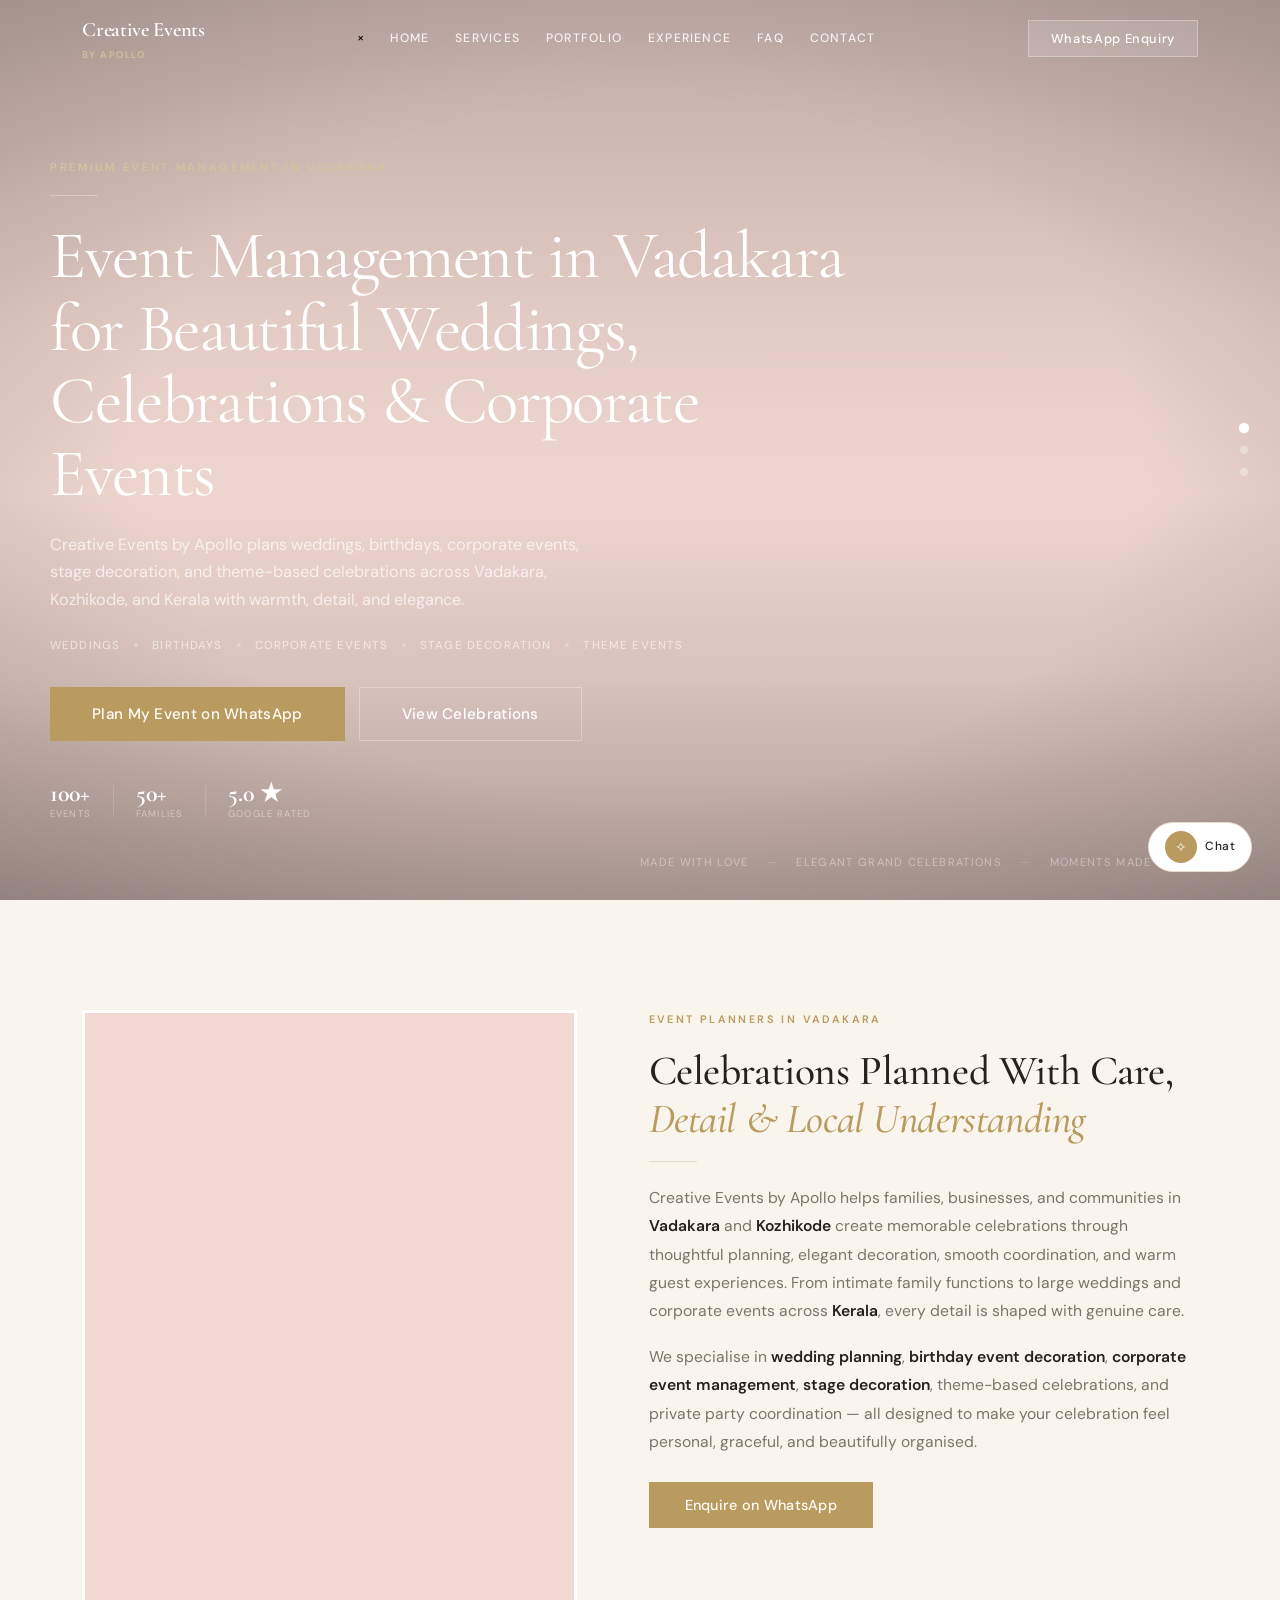
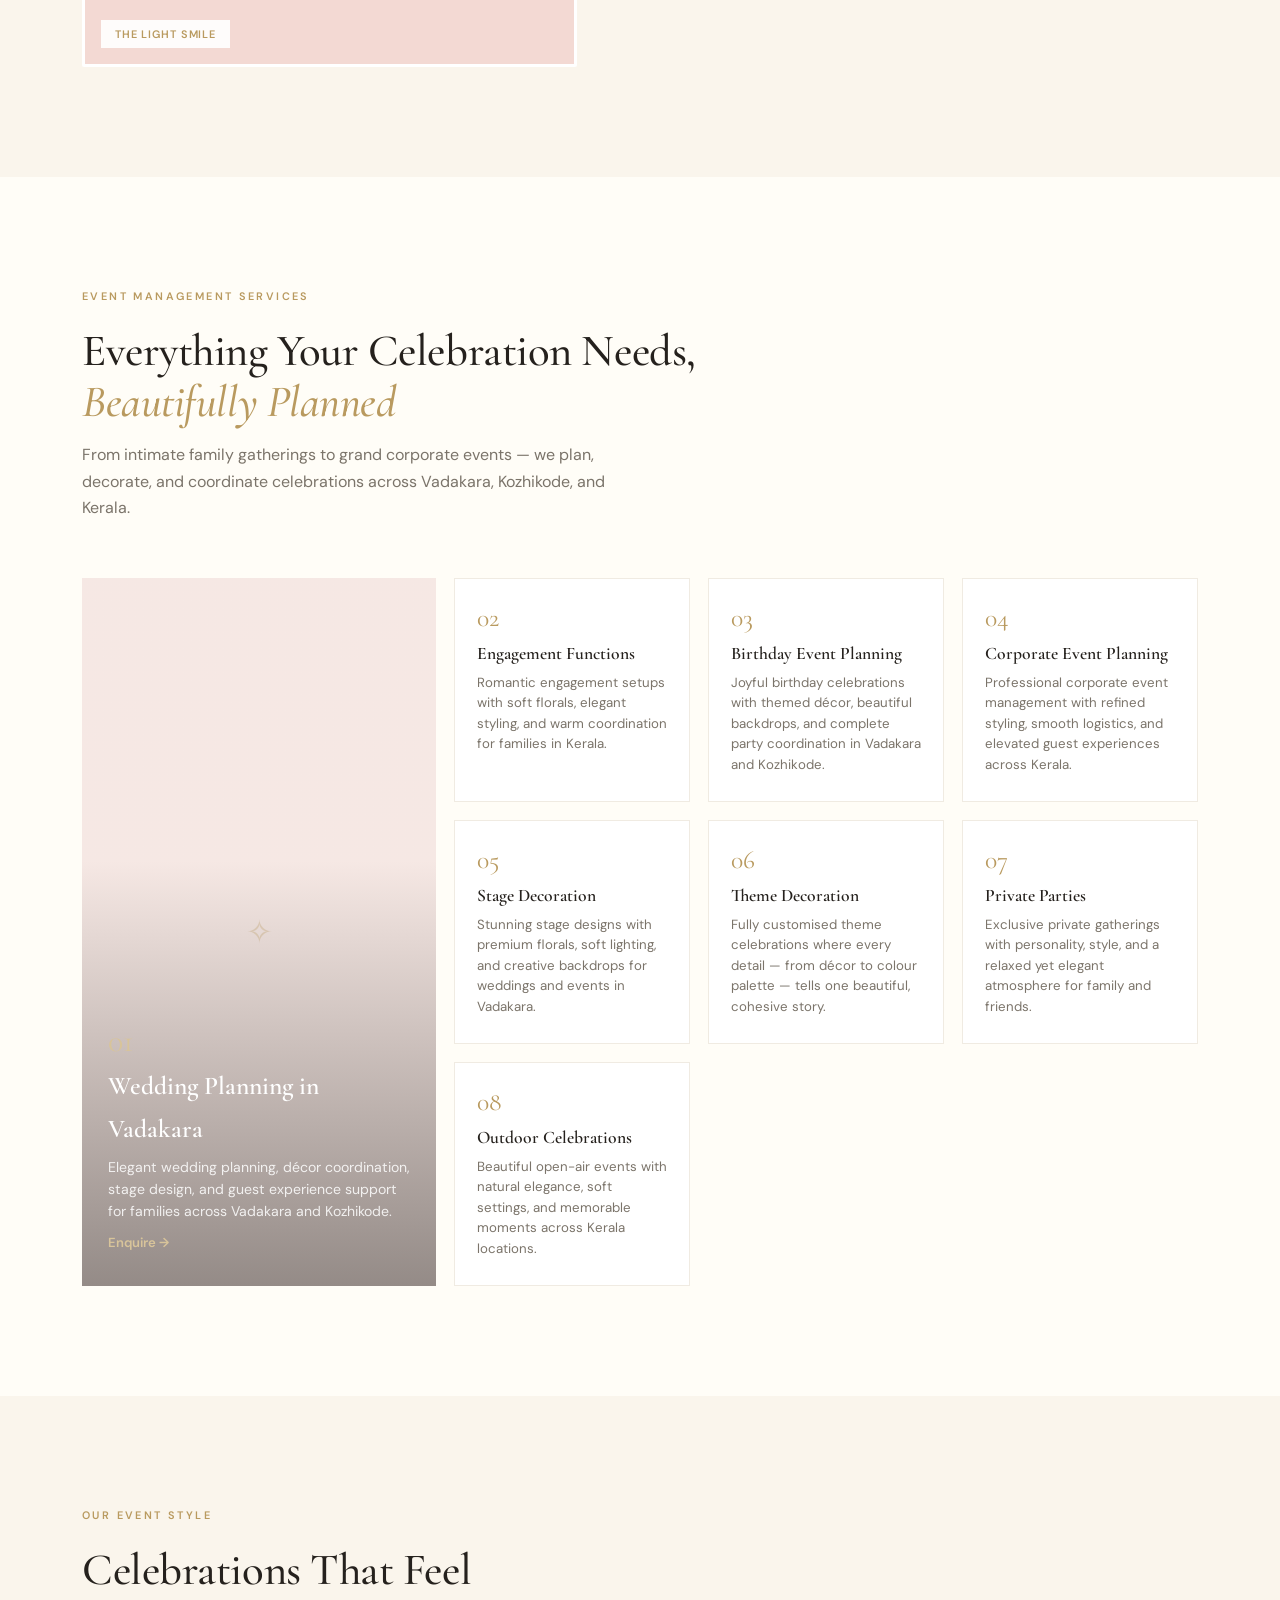
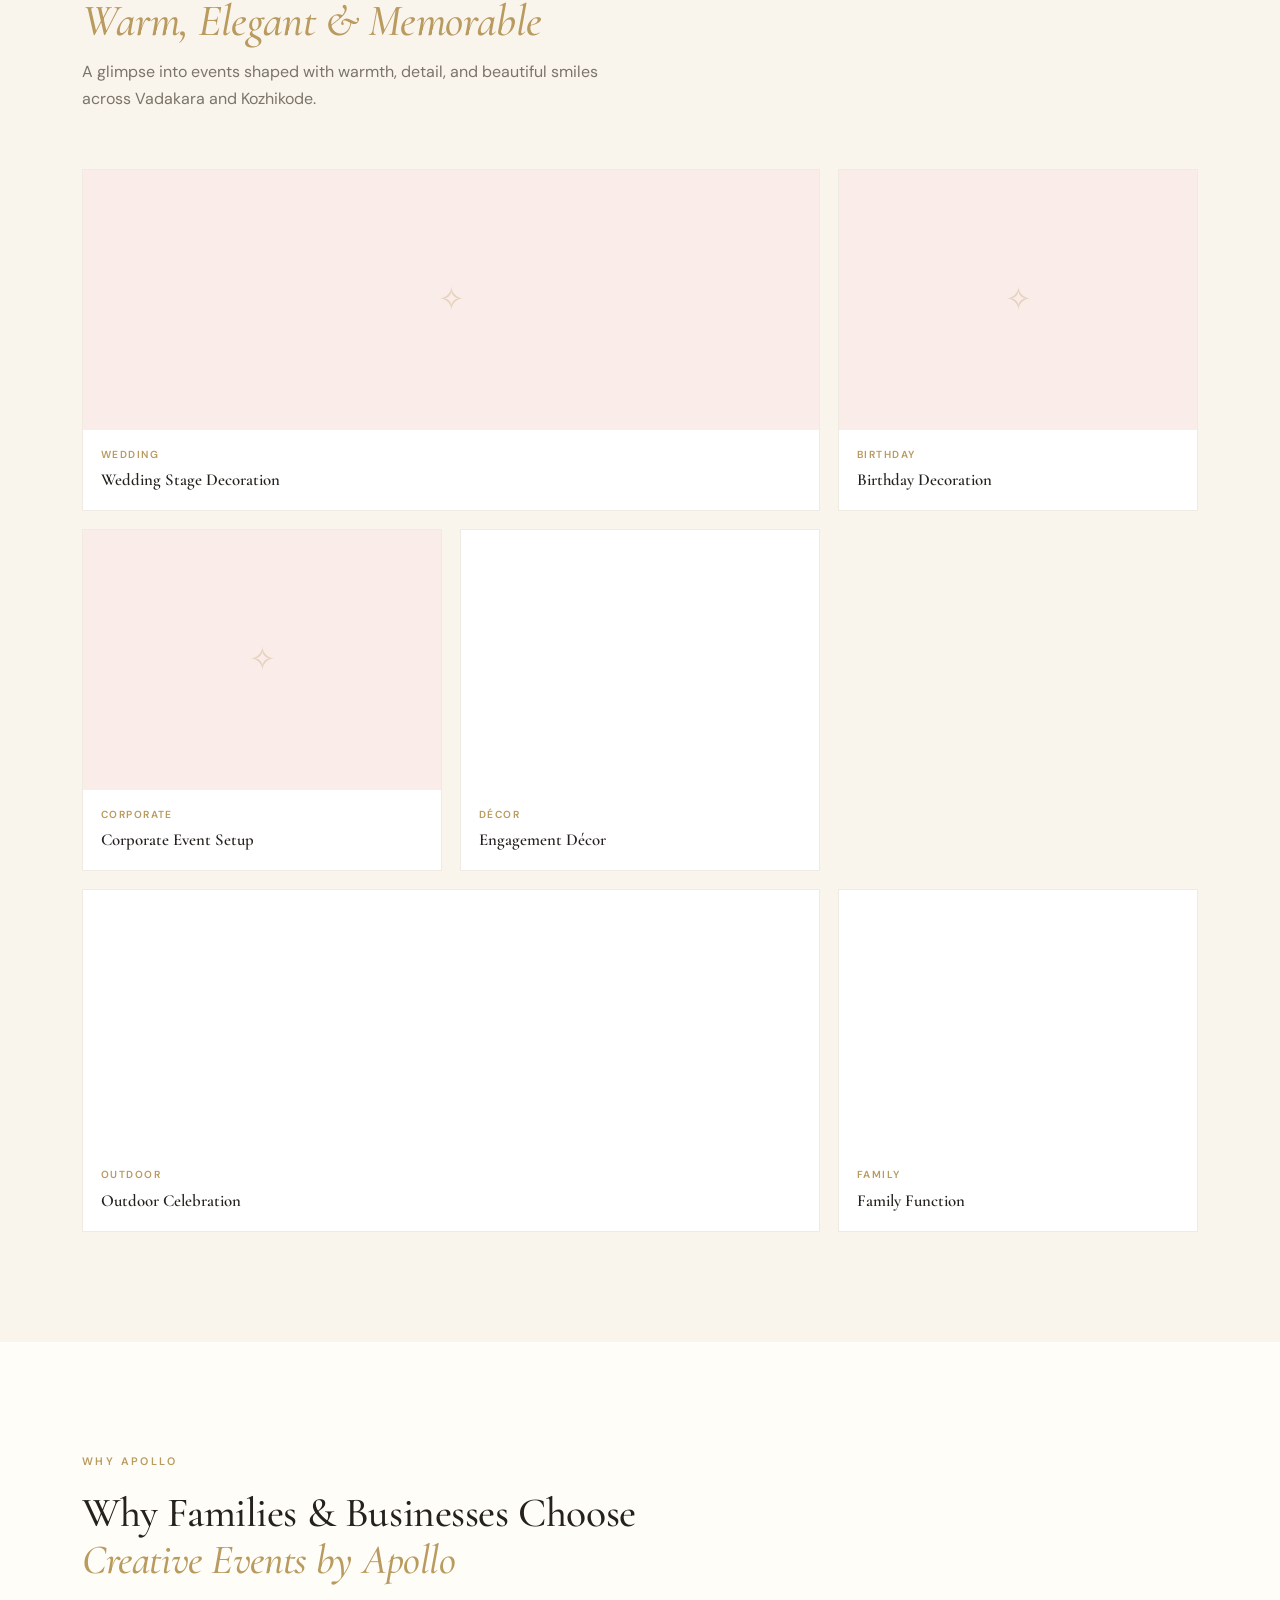
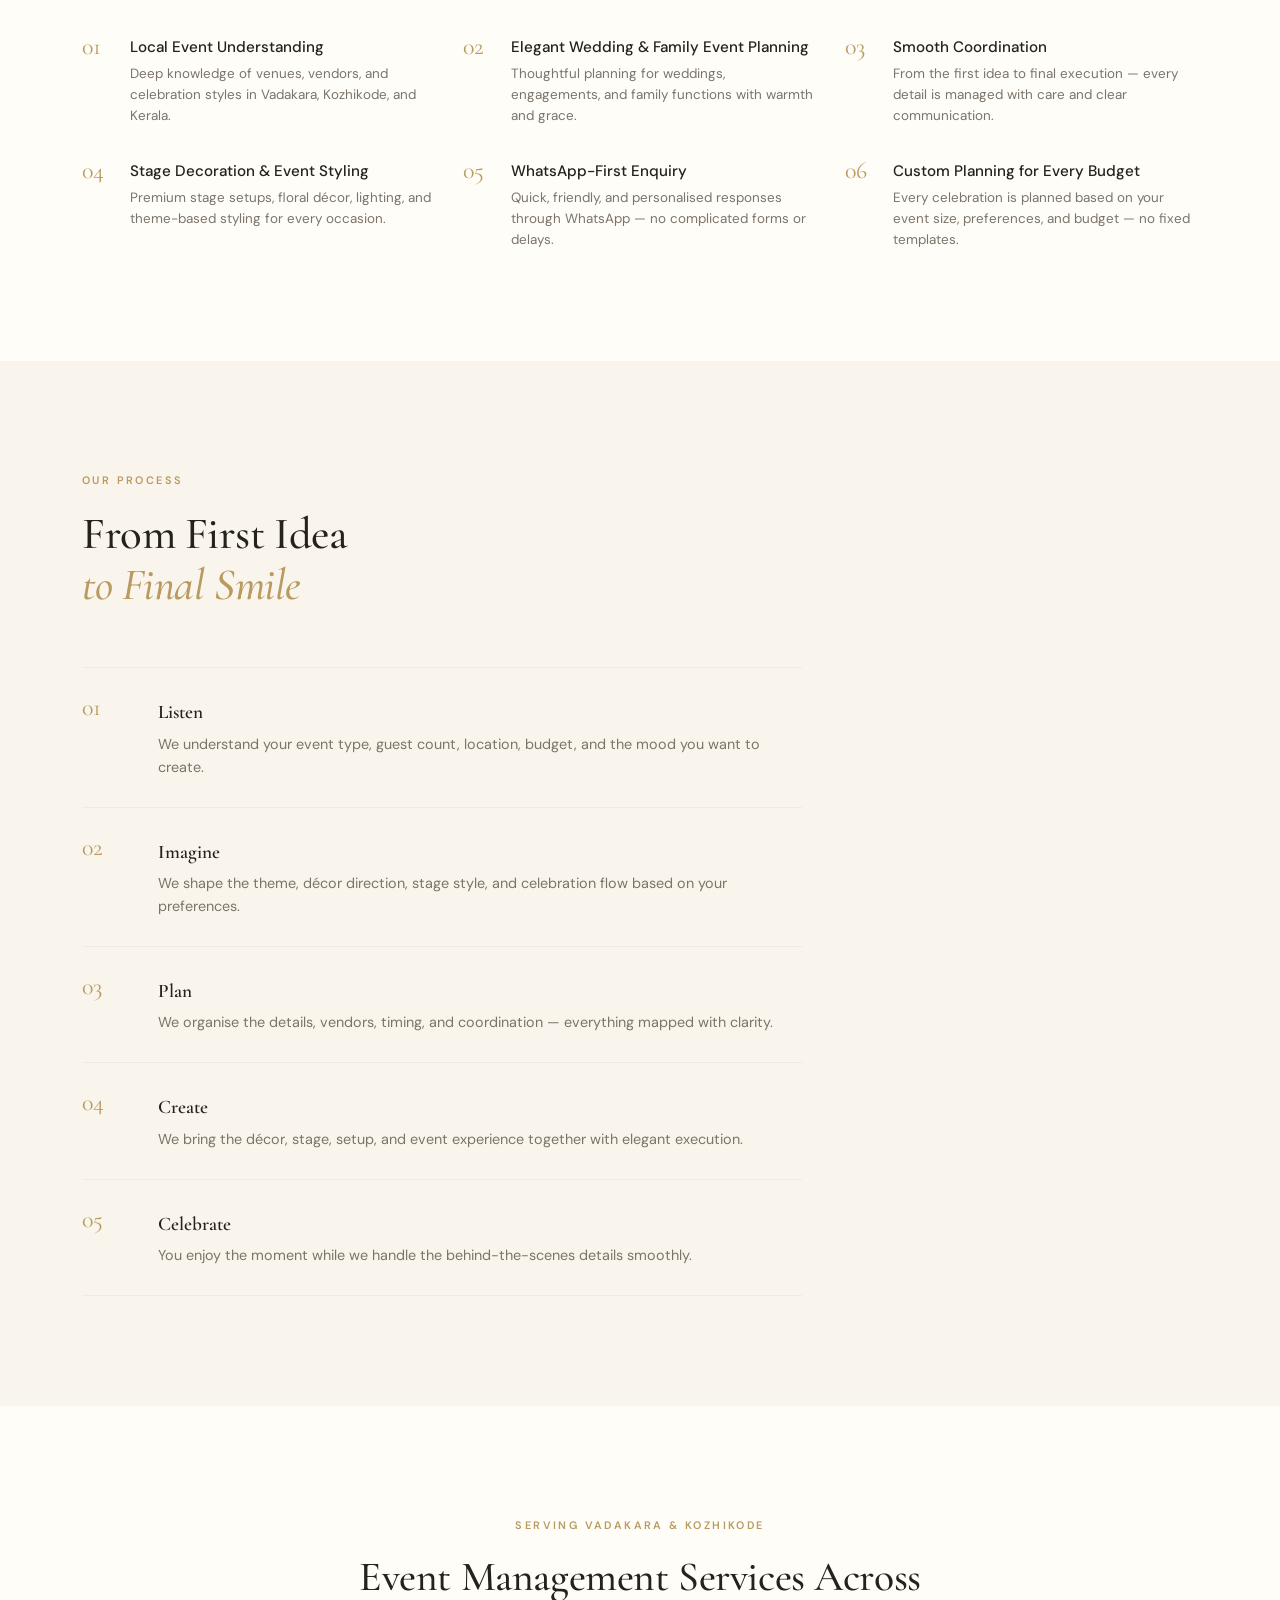
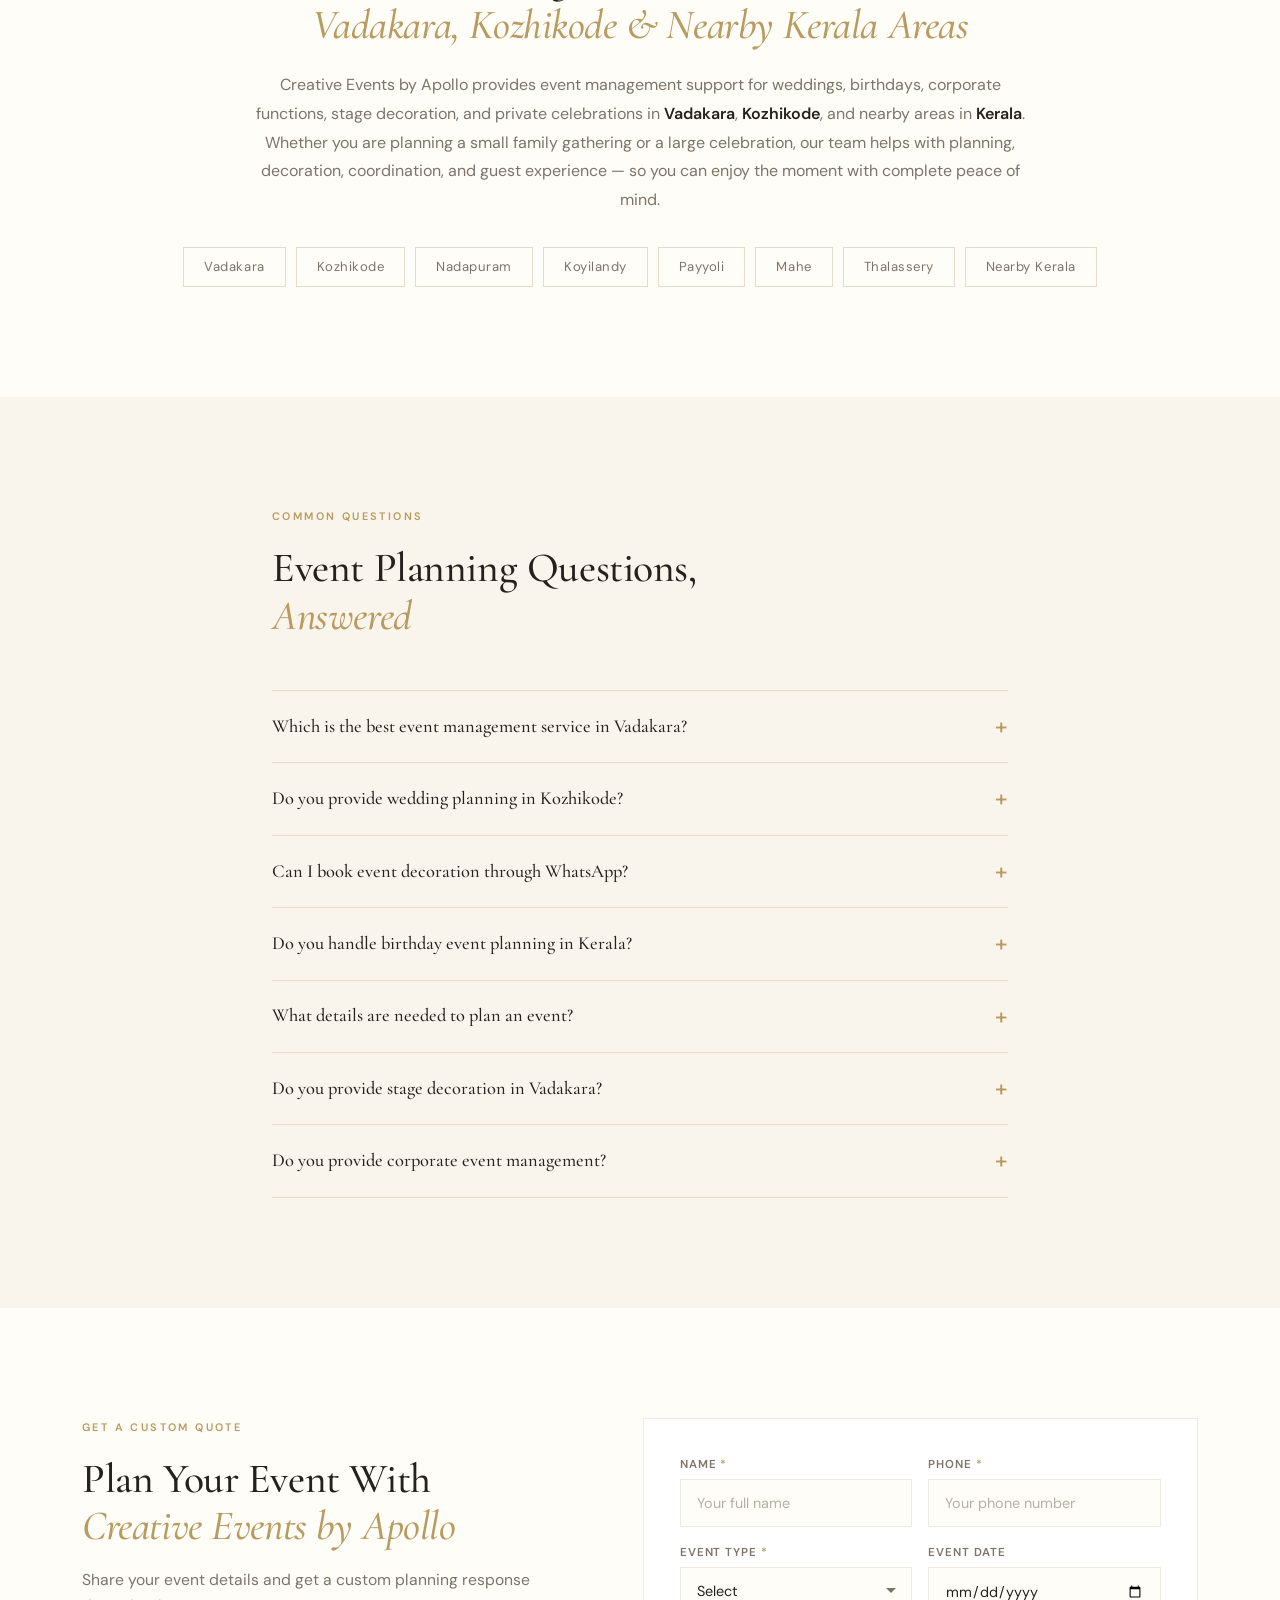
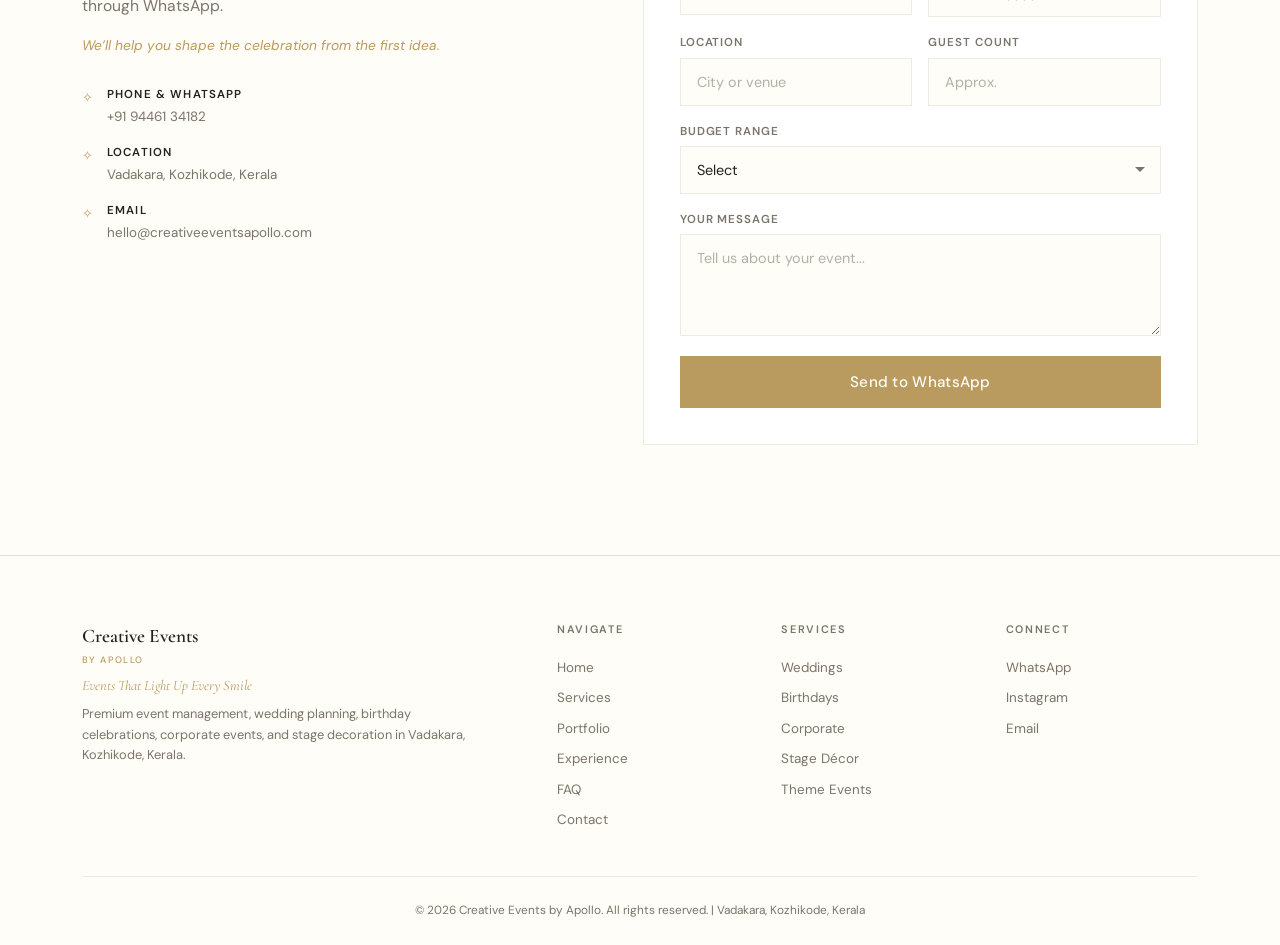
==== index.html @ 36b297de "Optimize page load speed, lazy load videos, compress Unsplash images, fix mobile responsiveness, and" ====
<!DOCTYPE html>
<html lang="en-IN">
<head>
    <meta charset="UTF-8">
    <meta name="viewport" content="width=device-width, initial-scale=1.0">
    <meta name="description" content="Creative Events by Apollo provides premium event management in Vadakara and Kozhikode for weddings, birthdays, corporate events, stage decoration, theme events, and private celebrations across Kerala.">
    <meta name="keywords" content="event management Vadakara, wedding planners Kozhikode, stage decoration Kerala, birthday event planning, corporate event planners, theme decoration Vadakara">
    <meta name="author" content="Creative Events by Apollo">
    <meta name="theme-color" content="#FFFDF7">
    <meta name="robots" content="index, follow">
    <link rel="canonical" href="https://yourdomain.com/">
    <meta property="og:title" content="Creative Events by Apollo | Event Management in Vadakara, Kozhikode">
    <meta property="og:description" content="Premium wedding planning, birthday events, corporate events, and stage decoration in Vadakara, Kozhikode, Kerala.">
    <meta property="og:type" content="website">
    <meta property="og:locale" content="en_IN">
    <meta property="og:image" content="https://images.unsplash.com/photo-1519167758481-83f550bb49b3?w=1200&h=630&fit=crop">
    <meta name="twitter:card" content="summary_large_image">
    <meta name="twitter:title" content="Creative Events by Apollo | Event Management in Vadakara, Kozhikode">
    <meta name="twitter:description" content="Premium event management, wedding planning, and stage decoration in Vadakara, Kozhikode, Kerala.">
    <title>Creative Events by Apollo | Event Management in Vadakara, Kozhikode</title>

    <link rel="preconnect" href="https://fonts.googleapis.com">
    <link rel="preconnect" href="https://fonts.gstatic.com" crossorigin>
    <link href="https://fonts.googleapis.com/css2?family=Cormorant+Garamond:ital,wght@0,400;0,500;0,600;0,700;1,400;1,500&family=DM+Sans:ital,opsz,wght@0,9..40,300;0,9..40,400;0,9..40,500;0,9..40,600;1,9..40,400&display=swap" rel="stylesheet">
    <link rel="stylesheet" href="css/styles.css">

    <!-- JSON-LD LocalBusiness -->
    <script type="application/ld+json">
    {
        "@context": "https://schema.org",
        "@type": "LocalBusiness",
        "name": "Creative Events by Apollo",
        "description": "Premium event management in Vadakara and Kozhikode — weddings, birthdays, corporate events, stage decoration, theme events, and private celebrations across Kerala.",
        "telephone": "+91XXXXXXXXXX",
        "address": {
            "@type": "PostalAddress",
            "addressLocality": "Vadakara",
            "addressRegion": "Kerala",
            "addressCountry": "IN"
        },
        "areaServed": ["Vadakara", "Kozhikode", "Nadapuram", "Koyilandy", "Payyoli", "Mahe", "Thalassery", "Kerala"],
        "serviceType": ["Event Management", "Wedding Planning", "Birthday Event Planning", "Corporate Event Planning", "Stage Decoration", "Theme Event Planning"],
        "url": "https://yourdomain.com/",
        "sameAs": ["https://instagram.com/creativeeventsapollo"],
        "priceRange": "₹₹"
    }
    </script>

    <!-- JSON-LD FAQPage -->
    <script type="application/ld+json">
    {
        "@context": "https://schema.org",
        "@type": "FAQPage",
        "mainEntity": [
            {
                "@type": "Question",
                "name": "Which is the best event management service in Vadakara?",
                "acceptedAnswer": {
                    "@type": "Answer",
                    "text": "Creative Events by Apollo offers premium event management in Vadakara for weddings, birthdays, corporate events, stage decoration, and theme-based celebrations. The team focuses on elegant planning, smooth coordination, and memorable guest experiences."
                }
            },
            {
                "@type": "Question",
                "name": "Do you provide wedding planning in Kozhikode?",
                "acceptedAnswer": {
                    "@type": "Answer",
                    "text": "Yes. Creative Events by Apollo provides wedding planning, engagement décor, stage decoration, and celebration coordination in Kozhikode and nearby Kerala locations including Vadakara, Nadapuram, Koyilandy, and Thalassery."
                }
            },
            {
                "@type": "Question",
                "name": "Can I book event decoration through WhatsApp?",
                "acceptedAnswer": {
                    "@type": "Answer",
                    "text": "Yes. Visitors can share event details through the WhatsApp enquiry form on the website, including event type, date, location, guest count, and budget range. The team responds with a custom planning quote."
                }
            },
            {
                "@type": "Question",
                "name": "Do you handle birthday event planning in Kerala?",
                "acceptedAnswer": {
                    "@type": "Answer",
                    "text": "Yes. Creative Events by Apollo plans birthday celebrations with theme décor, stage setup, balloon decoration, and complete family event coordination across Vadakara, Kozhikode, and nearby Kerala areas."
                }
            },
            {
                "@type": "Question",
                "name": "What details are needed to plan an event?",
                "acceptedAnswer": {
                    "@type": "Answer",
                    "text": "The main details needed are event type, event date, location, guest count, budget range, preferred theme, and contact number. These can be shared through the WhatsApp enquiry form."
                }
            },
            {
                "@type": "Question",
                "name": "Do you provide stage decoration in Vadakara?",
                "acceptedAnswer": {
                    "@type": "Answer",
                    "text": "Yes. Creative Events by Apollo provides stage decoration for weddings, engagements, birthdays, corporate events, and family celebrations in Vadakara and nearby areas in Kozhikode district."
                }
            },
            {
                "@type": "Question",
                "name": "Do you provide corporate event management?",
                "acceptedAnswer": {
                    "@type": "Answer",
                    "text": "Yes. The team supports corporate meetings, product launches, annual celebrations, stage setup, and guest coordination for businesses in Vadakara, Kozhikode, and across Kerala."
                }
            }
        ]
    }
    </script>
</head>
<body>

<!-- Preloader -->
<div id="preloader" class="preloader">
    <div class="preloader__content">
        <div class="preloader__circle-wrap">
            <div class="preloader__circle"></div>
            <div class="preloader__center-sparkle">✧</div>
        </div>
        <div class="preloader__logo">Creative Events <span>by Apollo</span></div>
        <div class="preloader__status" id="preloaderStatus">Inspiring Ideas...</div>
    </div>
</div>

<!-- ============================================================ -->
<!-- NAVIGATION -->
<!-- ============================================================ -->
<header class="nav" id="nav">
    <div class="nav__in">
        <a href="#" class="nav__logo">Creative Events <span>by Apollo</span></a>
        <nav class="nav__menu" id="navMenu">
            <button class="nav__menu-close" id="navMenuClose" aria-label="Close menu">&times;</button>
            <a href="#home" class="nav__link">Home</a>
            <a href="#services" class="nav__link">Services</a>
            <a href="#portfolio" class="nav__link">Portfolio</a>
            <a href="#experience" class="nav__link">Experience</a>
            <a href="#faq" class="nav__link">FAQ</a>
            <a href="#contact" class="nav__link">Contact</a>
            <button class="btn btn--pill nav__btn-mob" onclick="openWhatsApp()">WhatsApp Enquiry</button>
        </nav>
        <button class="btn btn--pill nav__btn" onclick="openWhatsApp()">WhatsApp Enquiry</button>
        <button class="nav__burger" id="navBurger" aria-label="Menu" aria-expanded="false"><span></span><span></span></button>
    </div>
</header>

<!-- ============================================================ -->
<!-- HERO -->
<!-- ============================================================ -->
<section class="hero" id="home">
    <div class="hero__stage">
        <div class="hero__reel hero__reel--desktop">
            <video class="hero__vid hero__vid--active" data-src="assets/videos/desktop1.mp4" data-poster="https://images.unsplash.com/photo-1519167758481-83f550bb49b3?w=1400&h=800&fit=crop&auto=format&q=70&fm=webp" muted loop playsinline preload="none" data-name="desktop1.mp4" data-index="0"></video>
            <video class="hero__vid" data-src="assets/videos/desktop2.mp4" data-poster="https://images.unsplash.com/photo-1519741497674-611481863552?w=1400&h=800&fit=crop&auto=format&q=70&fm=webp" muted loop playsinline preload="none" data-name="desktop2.mp4" data-index="1"></video>
            <video class="hero__vid" data-src="assets/videos/desktop3.mp4" data-poster="https://images.unsplash.com/photo-1465495976277-4387d4b0b4c6?w=1400&h=800&fit=crop&auto=format&q=70&fm=webp" muted loop playsinline preload="none" data-name="desktop3.mp4" data-index="2"></video>
        </div>
        <div class="hero__reel hero__reel--mobile">
            <video class="hero__vid hero__vid--active" data-src="assets/videos/mobile%201.mp4" data-poster="https://images.unsplash.com/photo-1519167758481-83f550bb49b3?w=800&h=1000&fit=crop&auto=format&q=70&fm=webp" muted loop playsinline preload="none" data-name="mobile 1.mp4" data-index="0"></video>
            <video class="hero__vid" data-src="assets/videos/mobile%202.mp4" data-poster="https://images.unsplash.com/photo-1519741497674-611481863552?w=800&h=1000&fit=crop&auto=format&q=70&fm=webp" muted loop playsinline preload="none" data-name="mobile 2.mp4" data-index="1"></video>
            <video class="hero__vid" data-src="assets/videos/mobile%203.mp4" data-poster="https://images.unsplash.com/photo-1465495976277-4387d4b0b4c6?w=800&h=1000&fit=crop&auto=format&q=70&fm=webp" muted loop playsinline preload="none" data-name="mobile 3.mp4" data-index="2"></video>
        </div>
    </div>
    <div class="hero__veil"></div>
    <div class="hero__vignette"></div>

    <div class="hero__slides" id="heroSlides">
        <span class="hero__slide-dot active" data-slide="0"></span>
        <span class="hero__slide-dot" data-slide="1"></span>
        <span class="hero__slide-dot" data-slide="2"></span>
    </div>

    <div class="hero__content">
        <div class="hero__content-inner">
            <span class="hero__eyebrow">Premium Event Management in Vadakara</span>
            <div class="hero__divider"></div>
            <h1 class="hero__title">Event Management in Vadakara for Beautiful Weddings, Celebrations &amp; Corporate Events</h1>
            <p class="hero__sub">Creative Events by Apollo plans weddings, birthdays, corporate events, stage decoration, and theme-based celebrations across Vadakara, Kozhikode, and Kerala with warmth, detail, and elegance.</p>
            <div class="hero__tags">
                <span>Weddings</span><span class="hero__tags-sep"></span>
                <span>Birthdays</span><span class="hero__tags-sep"></span>
                <span>Corporate Events</span><span class="hero__tags-sep"></span>
                <span>Stage Decoration</span><span class="hero__tags-sep"></span>
                <span>Theme Events</span>
            </div>
            <div class="hero__btns">
                <button class="btn btn--champagne btn--lg" onclick="planMyEvent()">Plan My Event on WhatsApp</button>
                <button class="btn btn--ghost btn--lg" onclick="scrollToSection('portfolio')">View Celebrations</button>
            </div>
            <div class="hero__stats">
                <span><strong>100+</strong><i>Events</i></span>
                <span class="hero__stats-div"></span>
                <span><strong>50+</strong><i>Families</i></span>
                <span class="hero__stats-div"></span>
                <span><strong>5.0 ★</strong><i>Google Rated</i></span>
            </div>
        </div>
    </div>

    <div class="hero__caption-line">
        <span>Made With Love</span><span class="hero__caption-sep">—</span>
        <span>Elegant Grand Celebrations</span><span class="hero__caption-sep">—</span>
        <span>Moments Made To Shine</span>
    </div>
</section>

<!-- ============================================================ -->
<!-- LOCAL TRUST INTRO -->
<!-- ============================================================ -->
<section class="local" id="about">
    <div class="local__in">
        <div class="local__visual">
            <div class="local__frame">
                <video class="lazy-video" data-src="assets/videos/desktop2.mp4" data-poster="https://images.unsplash.com/photo-1519741497674-611481863552?w=600&h=800&fit=crop&auto=format&q=70&fm=webp" muted loop playsinline preload="none" data-name="desktop2.mp4"></video>
                <span class="local__frame-tag">The Light Smile</span>
            </div>
        </div>
        <div class="local__text">
            <span class="sec__eyebrow">Event Planners in Vadakara</span>
            <h2 class="local__title">Celebrations Planned With Care,<br><em>Detail &amp; Local Understanding</em></h2>
            <div class="local__divider"></div>
            <p class="local__body">Creative Events by Apollo helps families, businesses, and communities in <strong>Vadakara</strong> and <strong>Kozhikode</strong> create memorable celebrations through thoughtful planning, elegant decoration, smooth coordination, and warm guest experiences. From intimate family functions to large weddings and corporate events across <strong>Kerala</strong>, every detail is shaped with genuine care.</p>
            <p class="local__body">We specialise in <strong>wedding planning</strong>, <strong>birthday event decoration</strong>, <strong>corporate event management</strong>, <strong>stage decoration</strong>, theme-based celebrations, and private party coordination — all designed to make your celebration feel personal, graceful, and beautifully organised.</p>
            <button class="btn btn--champagne" onclick="openWhatsApp()">Enquire on WhatsApp</button>
        </div>
    </div>
</section>

<!-- ============================================================ -->
<!-- SERVICES -->
<!-- ============================================================ -->
<section class="services" id="services">
    <div class="services__in">
        <div class="services__head">
            <span class="sec__eyebrow">Event Management Services</span>
            <h2 class="services__title">Everything Your Celebration Needs,<br><em>Beautifully Planned</em></h2>
            <p class="services__sub">From intimate family gatherings to grand corporate events — we plan, decorate, and coordinate celebrations across Vadakara, Kozhikode, and Kerala.</p>
        </div>
        <div class="services__grid">
            <div class="svc svc--feat">
                <div class="svc__media">
                    <img src="https://images.unsplash.com/photo-1519167758481-83f550bb49b3?w=700&h=480&fit=crop&auto=format&q=70&fm=webp" alt="Wedding planning and stage decoration in Vadakara" loading="lazy">
                    <div class="svc__media-cap">
                        <span class="svc__num">01</span>
                        <div><h3>Wedding Planning in Vadakara</h3><p>Elegant wedding planning, décor coordination, stage design, and guest experience support for families across Vadakara and Kozhikode.</p></div>
                        <span class="svc__cta" onclick="enquireService('Wedding Planning')">Enquire →</span>
                    </div>
                </div>
            </div>
            <div class="svc"><span class="svc__num">02</span><h3>Engagement Functions</h3><p>Romantic engagement setups with soft florals, elegant styling, and warm coordination for families in Kerala.</p></div>
            <div class="svc"><span class="svc__num">03</span><h3>Birthday Event Planning</h3><p>Joyful birthday celebrations with themed décor, beautiful backdrops, and complete party coordination in Vadakara and Kozhikode.</p></div>
            <div class="svc"><span class="svc__num">04</span><h3>Corporate Event Planning</h3><p>Professional corporate event management with refined styling, smooth logistics, and elevated guest experiences across Kerala.</p></div>
            <div class="svc"><span class="svc__num">05</span><h3>Stage Decoration</h3><p>Stunning stage designs with premium florals, soft lighting, and creative backdrops for weddings and events in Vadakara.</p></div>
            <div class="svc"><span class="svc__num">06</span><h3>Theme Decoration</h3><p>Fully customised theme celebrations where every detail — from décor to colour palette — tells one beautiful, cohesive story.</p></div>
            <div class="svc"><span class="svc__num">07</span><h3>Private Parties</h3><p>Exclusive private gatherings with personality, style, and a relaxed yet elegant atmosphere for family and friends.</p></div>
            <div class="svc"><span class="svc__num">08</span><h3>Outdoor Celebrations</h3><p>Beautiful open-air events with natural elegance, soft settings, and memorable moments across Kerala locations.</p></div>
        </div>
    </div>
</section>

<!-- ============================================================ -->
<!-- PORTFOLIO -->
<!-- ============================================================ -->
<section class="folio" id="portfolio">
    <div class="folio__in">
        <div class="folio__head">
            <span class="sec__eyebrow">Our Event Style</span>
            <h2 class="folio__title">Celebrations That Feel<br><em>Warm, Elegant &amp; Memorable</em></h2>
            <p class="folio__sub">A glimpse into events shaped with warmth, detail, and beautiful smiles across Vadakara and Kozhikode.</p>
        </div>
        <div class="folio__grid">
            <div class="fl fl--lg" onclick="enquirePortfolio('Wedding Stage Decoration')"><div class="fl__media"><img src="https://images.unsplash.com/photo-1519167758481-83f550bb49b3?w=800&h=550&fit=crop&auto=format&q=70&fm=webp" alt="Wedding stage decoration" loading="lazy"></div><div class="fl__info"><span>Wedding</span><h4>Wedding Stage Decoration</h4></div></div>
            <div class="fl fl--tall" onclick="enquirePortfolio('Birthday Decoration')"><div class="fl__media"><img src="https://images.unsplash.com/photo-1465495976277-4387d4b0b4c6?w=500&h=700&fit=crop&auto=format&q=70&fm=webp" alt="Birthday decoration" loading="lazy"></div><div class="fl__info"><span>Birthday</span><h4>Birthday Decoration</h4></div></div>
            <div class="fl" onclick="enquirePortfolio('Corporate Event Setup')"><div class="fl__media"><img src="https://images.unsplash.com/photo-1530103862676-de8c9debad1d?w=500&h=400&fit=crop&auto=format&q=70&fm=webp" alt="Corporate event setup" loading="lazy"></div><div class="fl__info"><span>Corporate</span><h4>Corporate Event Setup</h4></div></div>
            <div class="fl" onclick="enquirePortfolio('Engagement Décor')"><div class="fl__media"><video class="lazy-video" data-src="assets/videos/mobile%203.mp4" data-poster="https://images.unsplash.com/photo-1505236858219-8359eb29e329?w=500&h=400&fit=crop&auto=format&q=70&fm=webp" muted loop playsinline preload="none" data-name="mobile 3.mp4"></video></div><div class="fl__info"><span>Décor</span><h4>Engagement Décor</h4></div></div>
            <div class="fl fl--wide" onclick="enquirePortfolio('Outdoor Celebration')"><div class="fl__media"><img src="https://images.unsplash.com/photo-1464366400600-7168b8af9bc3?w=700&h=380&fit=crop&auto=format&q=70&fm=webp" alt="Outdoor celebration" loading="lazy"></div><div class="fl__info"><span>Outdoor</span><h4>Outdoor Celebration</h4></div></div>
            <div class="fl" onclick="enquirePortfolio('Family Function')"><div class="fl__media"><img src="https://images.unsplash.com/photo-1519741497674-611481863552?w=500&h=400&fit=crop&auto=format&q=70&fm=webp" alt="Family function" loading="lazy"></div><div class="fl__info"><span>Family</span><h4>Family Function</h4></div></div>
        </div>
    </div>
</section>

<!-- ============================================================ -->
<!-- WHY CHOOSE US -->
<!-- ============================================================ -->
<section class="why">
    <div class="why__in">
        <span class="sec__eyebrow">Why Apollo</span>
        <h2 class="why__title">Why Families &amp; Businesses Choose<br><em>Creative Events by Apollo</em></h2>
        <div class="why__grid">
            <div class="why__item"><span class="why__num">01</span><div><h4>Local Event Understanding</h4><p>Deep knowledge of venues, vendors, and celebration styles in Vadakara, Kozhikode, and Kerala.</p></div></div>
            <div class="why__item"><span class="why__num">02</span><div><h4>Elegant Wedding &amp; Family Event Planning</h4><p>Thoughtful planning for weddings, engagements, and family functions with warmth and grace.</p></div></div>
            <div class="why__item"><span class="why__num">03</span><div><h4>Smooth Coordination</h4><p>From the first idea to final execution — every detail is managed with care and clear communication.</p></div></div>
            <div class="why__item"><span class="why__num">04</span><div><h4>Stage Decoration &amp; Event Styling</h4><p>Premium stage setups, floral décor, lighting, and theme-based styling for every occasion.</p></div></div>
            <div class="why__item"><span class="why__num">05</span><div><h4>WhatsApp-First Enquiry</h4><p>Quick, friendly, and personalised responses through WhatsApp — no complicated forms or delays.</p></div></div>
            <div class="why__item"><span class="why__num">06</span><div><h4>Custom Planning for Every Budget</h4><p>Every celebration is planned based on your event size, preferences, and budget — no fixed templates.</p></div></div>
        </div>
    </div>
</section>

<!-- ============================================================ -->
<!-- THE LIGHT SMILE EXPERIENCE -->
<!-- ============================================================ -->
<section class="process" id="experience">
    <div class="process__in">
        <span class="sec__eyebrow">Our Process</span>
        <h2 class="process__title">From First Idea<br><em>to Final Smile</em></h2>
        <div class="process__list">
            <div class="ps"><span class="ps__num">01</span><div class="ps__body"><h4>Listen</h4><p>We understand your event type, guest count, location, budget, and the mood you want to create.</p></div></div>
            <div class="ps"><span class="ps__num">02</span><div class="ps__body"><h4>Imagine</h4><p>We shape the theme, décor direction, stage style, and celebration flow based on your preferences.</p></div></div>
            <div class="ps"><span class="ps__num">03</span><div class="ps__body"><h4>Plan</h4><p>We organise the details, vendors, timing, and coordination — everything mapped with clarity.</p></div></div>
            <div class="ps"><span class="ps__num">04</span><div class="ps__body"><h4>Create</h4><p>We bring the décor, stage, setup, and event experience together with elegant execution.</p></div></div>
            <div class="ps"><span class="ps__num">05</span><div class="ps__body"><h4>Celebrate</h4><p>You enjoy the moment while we handle the behind-the-scenes details smoothly.</p></div></div>
        </div>
    </div>
</section>

<!-- ============================================================ -->
<!-- LOCATION SEO -->
<!-- ============================================================ -->
<section class="lseo">
    <div class="lseo__in">
        <span class="sec__eyebrow">Serving Vadakara &amp; Kozhikode</span>
        <h2 class="lseo__title">Event Management Services Across<br><em>Vadakara, Kozhikode &amp; Nearby Kerala Areas</em></h2>
        <p class="lseo__body">Creative Events by Apollo provides event management support for weddings, birthdays, corporate functions, stage decoration, and private celebrations in <strong>Vadakara</strong>, <strong>Kozhikode</strong>, and nearby areas in <strong>Kerala</strong>. Whether you are planning a small family gathering or a large celebration, our team helps with planning, decoration, coordination, and guest experience — so you can enjoy the moment with complete peace of mind.</p>
        <div class="lseo__areas">
            <span>Vadakara</span><span>Kozhikode</span><span>Nadapuram</span><span>Koyilandy</span><span>Payyoli</span><span>Mahe</span><span>Thalassery</span><span>Nearby Kerala</span>
        </div>
    </div>
</section>

<!-- ============================================================ -->
<!-- FAQ -->
<!-- ============================================================ -->
<section class="faq" id="faq">
    <div class="faq__in">
        <span class="sec__eyebrow">Common Questions</span>
        <h2 class="faq__title">Event Planning Questions,<br><em>Answered</em></h2>
        <div class="faq__list">
            <div class="faq__item">
                <button class="faq__q" aria-expanded="false">
                    <span>Which is the best event management service in Vadakara?</span>
                    <span class="faq__icon">+</span>
                </button>
                <div class="faq__a"><p>Creative Events by Apollo offers premium event management in Vadakara for weddings, birthdays, corporate events, stage decoration, and theme-based celebrations. The team focuses on elegant planning, smooth coordination, and memorable guest experiences across Vadakara, Kozhikode, and nearby Kerala locations.</p></div>
            </div>
            <div class="faq__item">
                <button class="faq__q" aria-expanded="false">
                    <span>Do you provide wedding planning in Kozhikode?</span>
                    <span class="faq__icon">+</span>
                </button>
                <div class="faq__a"><p>Yes. Creative Events by Apollo provides wedding planning, engagement décor, stage decoration, and celebration coordination in Kozhikode and nearby Kerala locations including Vadakara, Nadapuram, Koyilandy, and Thalassery.</p></div>
            </div>
            <div class="faq__item">
                <button class="faq__q" aria-expanded="false">
                    <span>Can I book event decoration through WhatsApp?</span>
                    <span class="faq__icon">+</span>
                </button>
                <div class="faq__a"><p>Yes. Visitors can share event details through the WhatsApp enquiry form on the website, including event type, date, location, guest count, and budget range. The team responds with a custom planning quote.</p></div>
            </div>
            <div class="faq__item">
                <button class="faq__q" aria-expanded="false">
                    <span>Do you handle birthday event planning in Kerala?</span>
                    <span class="faq__icon">+</span>
                </button>
                <div class="faq__a"><p>Yes. Creative Events by Apollo plans birthday celebrations with theme décor, stage setup, balloon decoration, and complete family event coordination across Vadakara, Kozhikode, and nearby Kerala areas.</p></div>
            </div>
            <div class="faq__item">
                <button class="faq__q" aria-expanded="false">
                    <span>What details are needed to plan an event?</span>
                    <span class="faq__icon">+</span>
                </button>
                <div class="faq__a"><p>The main details needed are event type, event date, location, guest count, budget range, preferred theme, and contact number. These can be shared through the WhatsApp enquiry form for a quick planning response.</p></div>
            </div>
            <div class="faq__item">
                <button class="faq__q" aria-expanded="false">
                    <span>Do you provide stage decoration in Vadakara?</span>
                    <span class="faq__icon">+</span>
                </button>
                <div class="faq__a"><p>Yes. Creative Events by Apollo provides stage decoration for weddings, engagements, birthdays, corporate events, and family celebrations in Vadakara and nearby areas in Kozhikode district, Kerala.</p></div>
            </div>
            <div class="faq__item">
                <button class="faq__q" aria-expanded="false">
                    <span>Do you provide corporate event management?</span>
                    <span class="faq__icon">+</span>
                </button>
                <div class="faq__a"><p>Yes. The team supports corporate meetings, product launches, annual celebrations, stage setup, and guest coordination for businesses in Vadakara, Kozhikode, and across Kerala.</p></div>
            </div>
        </div>
    </div>
</section>

<!-- ============================================================ -->
<!-- CONTACT -->
<!-- ============================================================ -->
<section class="contact" id="contact">
    <div class="contact__in">
        <div class="contact__text">
            <span class="sec__eyebrow">Get a Custom Quote</span>
            <h2 class="contact__title">Plan Your Event With<br><em>Creative Events by Apollo</em></h2>
            <p class="contact__sub">Share your event details and get a custom planning response through WhatsApp.</p>
            <p class="contact__note">We&rsquo;ll help you shape the celebration from the first idea.</p>
            <div class="contact__info">
                <div class="contact__info-item"><span>✧</span><div><h5>Phone &amp; WhatsApp</h5><p>+91 94461 34182</p></div></div>
                <div class="contact__info-item"><span>✧</span><div><h5>Location</h5><p>Vadakara, Kozhikode, Kerala</p></div></div>
                <div class="contact__info-item"><span>✧</span><div><h5>Email</h5><p>hello@creativeeventsapollo.com</p></div></div>
            </div>
        </div>
        <form class="contact__form" id="enquiryForm" novalidate>
            <div class="cf__row"><div class="cf__field"><label for="name">Name <span>*</span></label><input type="text" id="name" placeholder="Your full name" required></div><div class="cf__field"><label for="phone">Phone <span>*</span></label><input type="tel" id="phone" placeholder="Your phone number" required></div></div>
            <div class="cf__row"><div class="cf__field"><label for="eventType">Event Type <span>*</span></label><select id="eventType" required><option value="" disabled selected>Select</option><option>Wedding</option><option>Engagement</option><option>Birthday</option><option>Corporate Event</option><option>Baby Shower</option><option>Private Party</option><option>Stage Decoration</option><option>Other</option></select></div><div class="cf__field"><label for="eventDate">Event Date</label><input type="date" id="eventDate"></div></div>
            <div class="cf__row"><div class="cf__field"><label for="location">Location</label><input type="text" id="location" placeholder="City or venue"></div><div class="cf__field"><label for="guestCount">Guest Count</label><input type="number" id="guestCount" placeholder="Approx." min="1"></div></div>
            <div class="cf__field"><label for="budget">Budget Range</label><select id="budget"><option value="" disabled selected>Select</option><option>Below ₹50,000</option><option>₹50,000 – ₹1,00,000</option><option>₹1,00,000 – ₹3,00,000</option><option>₹3,00,000+</option><option>Not sure yet</option></select></div>
            <div class="cf__field"><label for="message">Your Message</label><textarea id="message" rows="4" placeholder="Tell us about your event..."></textarea></div>
            <button type="submit" class="btn btn--champagne btn--lg btn--full">Send to WhatsApp</button>
        </form>
    </div>
</section>

<!-- ============================================================ -->
<!-- FOOTER -->
<!-- ============================================================ -->
<footer class="foot">
    <div class="foot__in">
        <div class="foot__top">
            <div class="foot__brand">
                <a href="#" class="foot__logo">Creative Events <span>by Apollo</span></a>
                <p>Events That Light Up Every Smile</p>
                <p class="foot__seo">Premium event management, wedding planning, birthday celebrations, corporate events, and stage decoration in Vadakara, Kozhikode, Kerala.</p>
            </div>
            <div class="foot__links">
                <div><h5>Navigate</h5><a href="#home" onclick="scrollToSection('home'); return false;">Home</a><a href="#services" onclick="scrollToSection('services'); return false;">Services</a><a href="#portfolio" onclick="scrollToSection('portfolio'); return false;">Portfolio</a><a href="#experience" onclick="scrollToSection('experience'); return false;">Experience</a><a href="#faq" onclick="scrollToSection('faq'); return false;">FAQ</a><a href="#contact" onclick="scrollToSection('contact'); return false;">Contact</a></div>
                <div><h5>Services</h5><a href="#services" onclick="scrollToSection('services'); return false;">Weddings</a><a href="#services" onclick="scrollToSection('services'); return false;">Birthdays</a><a href="#services" onclick="scrollToSection('services'); return false;">Corporate</a><a href="#services" onclick="scrollToSection('services'); return false;">Stage Décor</a><a href="#services" onclick="scrollToSection('services'); return false;">Theme Events</a></div>
                <div><h5>Connect</h5><a href="#" onclick="openWhatsApp(); return false;">WhatsApp</a><a href="#" onclick="return false;" aria-label="Instagram — replace with real link">Instagram</a><a href="mailto:hello@creativeeventsapollo.com">Email</a></div>
            </div>
        </div>
        <div class="foot__bottom"><p>&copy; 2026 Creative Events by Apollo. All rights reserved. | Vadakara, Kozhikode, Kerala</p></div>
    </div>
</footer>

<!-- Floating WhatsApp -->
<a href="#" class="fwa" onclick="openWhatsApp(); return false;" aria-label="Chat on WhatsApp">
    <span class="fwa__icon">✧</span>
    <span class="fwa__text">Chat</span>
</a>

<script src="js/script.js"></script>
</body>
</html>
---- css/styles.css ----
/* ============================================================ */
/* CREATIVE EVENTS BY APOLLO — THE LIGHT SMILE                 */
/* Single-Page Premium Event Management — Vadakara, Kerala     */
/* ============================================================ */
:root {
    --ivory: #FFFDF7; --warm: #FAF5EC; --porcelain: #FFFFFF;
    --charcoal: #25211D; --muted: #7B746A;
    --champagne: #B99A5F; --soft-gold: #D8C49A;
    --blush: #F3D9D3; --rose: #FAECE8; --line: #E7DCCC; --line-light: #F0EBE2;
    --ff-heading: 'Cormorant Garamond', Georgia, serif;
    --ff-body: 'DM Sans', -apple-system, BlinkMacSystemFont, sans-serif;
    --section-py: 110px; --w: 1180px; --px: 32px;
    --ease: 0.45s cubic-bezier(0.22, 0.61, 0.36, 1);
    --ease-slow: 0.7s cubic-bezier(0.22, 0.61, 0.36, 1);
}
*, *::before, *::after { margin:0; padding:0; box-sizing:border-box; }
html { scroll-behavior:smooth; font-size:16px; -webkit-font-smoothing:antialiased; }
body { font-family:var(--ff-body); font-weight:400; color:var(--charcoal); background:var(--ivory); line-height:1.68; overflow-x:hidden; }
img, video { max-width:100%; display:block; }
a { text-decoration:none; color:inherit; } ul { list-style:none; }
button { cursor:pointer; border:none; font-family:var(--ff-body); background:none; }
::selection { background:var(--rose); color:var(--charcoal); }
:focus-visible { outline:2px solid var(--champagne); outline-offset:3px; }

.sec__eyebrow { display:block; font-family:var(--ff-body); font-size:0.68rem; font-weight:600; letter-spacing:0.22em; text-transform:uppercase; color:var(--champagne); margin-bottom:20px; }

.btn { display:inline-flex; align-items:center; justify-content:center; gap:6px; font-family:var(--ff-body); font-weight:500; font-size:0.9rem; letter-spacing:0.02em; transition:all var(--ease); }
.btn--champagne { background:var(--champagne); color:var(--ivory); padding:14px 36px; }
.btn--champagne:hover { background:#A8894F; transform:translateY(-1px); }
.btn--ghost { background:transparent; color:var(--porcelain); padding:14px 36px; border:1px solid rgba(255,255,255,0.3); }
.btn--ghost:hover { background:rgba(255,255,255,0.08); border-color:rgba(255,255,255,0.55); }
.btn--pill { padding:9px 22px; font-size:0.8rem; letter-spacing:0.05em; }
.btn--lg { padding:16px 42px; font-size:0.95rem; }
.btn--full { width:100%; }
.btn--line { background:transparent; color:var(--charcoal); padding:14px 36px; border:1px solid var(--line); }
.btn--line:hover { border-color:var(--champagne); color:var(--champagne); }

/* ============================================================ */
/* NAV */
/* ============================================================ */
.nav { position:fixed; top:0; left:0; width:100%; z-index:100; background:transparent; backdrop-filter:none; -webkit-backdrop-filter:none; border-bottom:1px solid transparent; transition:all 0.5s var(--ease); }
.nav.scrolled { background:rgba(255,253,247,0.94); backdrop-filter:blur(14px); -webkit-backdrop-filter:blur(14px); border-bottom-color:var(--line); }
.nav__in { max-width:var(--w); margin:0 auto; padding:0 var(--px); display:flex; align-items:center; justify-content:space-between; height:76px; }
.nav__logo { font-family:var(--ff-heading); font-size:1.28rem; font-weight:600; color:var(--porcelain); letter-spacing:-0.01em; transition:color 0.5s var(--ease); }
.nav.scrolled .nav__logo { color:var(--charcoal); }
.nav__logo span { font-family:var(--ff-body); font-size:0.6rem; font-weight:500; letter-spacing:0.15em; text-transform:uppercase; color:var(--soft-gold); display:block; transition:color 0.5s var(--ease); }
.nav.scrolled .nav__logo span { color:var(--champagne); }
.nav__menu { display:flex; align-items:center; gap:26px; }
.nav__link { font-family:var(--ff-body); font-size:0.76rem; font-weight:500; letter-spacing:0.1em; text-transform:uppercase; color:rgba(255,255,255,0.85); padding:4px 0; position:relative; transition:color 0.5s var(--ease); }
.nav.scrolled .nav__link { color:var(--muted); }
.nav__link::after { content:''; position:absolute; bottom:-1px; left:0; width:0; height:1px; background:var(--porcelain); transition:width var(--ease); }
.nav.scrolled .nav__link::after { background:var(--champagne); }
.nav__link:hover, .nav__link.active { color:var(--porcelain); }
.nav.scrolled .nav__link:hover, .nav.scrolled .nav__link.active { color:var(--charcoal); }
.nav__link:hover::after, .nav__link.active::after { width:100%; }
.nav__btn { display:inline-flex; background:rgba(255,255,255,0.15); color:var(--porcelain); border:1px solid rgba(255,255,255,0.3); transition:all 0.5s var(--ease); }
.nav__btn:hover { background:rgba(255,255,255,0.25); }
.nav.scrolled .nav__btn { background:var(--champagne); color:var(--ivory); border-color:var(--champagne); }
.nav.scrolled .nav__btn:hover { background:#A8894F; }
.nav__btn-mob { display:none; }
.nav__burger { display:none; flex-direction:column; gap:4px; padding:6px; z-index:101; }
.nav__burger span { display:block; width:22px; height:1.5px; background:var(--porcelain); transition:all var(--ease); border-radius:1px; }
.nav.scrolled .nav__burger span { background:var(--charcoal); }
.nav__burger.active span:nth-child(1) { transform:rotate(45deg) translate(4px,4px); }
.nav__burger.active span:nth-child(2) { opacity:0; }

/* ============================================================ */
/* HERO */
/* ============================================================ */
.hero { position:relative; width:100%; min-height:100vh; min-height:100svh; display:flex; align-items:flex-end; background:var(--charcoal); overflow:hidden; }
.hero__stage { position:absolute; inset:0; z-index:0; }
.hero__reel { position:absolute; inset:0; }
.hero__reel--mobile { display:none; }
.hero__vid { position:absolute; inset:0; width:100%; height:100%; object-fit:cover; opacity:0; transition:opacity 1.2s ease; }
.hero__vid--active { opacity:1; }
.hero__veil { position:absolute; inset:0; z-index:1; background:linear-gradient(180deg, rgba(37,33,29,0.25) 0%, rgba(37,33,29,0.08) 35%, rgba(37,33,29,0.02) 55%, rgba(37,33,29,0.12) 75%, rgba(37,33,29,0.35) 100%); pointer-events:none; }
.hero__vignette { position:absolute; inset:0; z-index:1; background:radial-gradient(ellipse at center, transparent 55%, rgba(37,33,29,0.18) 100%); pointer-events:none; }
.hero__slides { position:absolute; right:32px; top:50%; transform:translateY(-50%); z-index:4; display:flex; flex-direction:column; gap:14px; }
.hero__slide-dot { width:8px; height:8px; border-radius:50%; background:rgba(255,255,255,0.35); cursor:pointer; transition:all var(--ease); }
.hero__slide-dot.active, .hero__slide-dot:hover { background:var(--porcelain); transform:scale(1.3); }
.hero__content { position:relative; z-index:3; width:100%; padding:0 var(--px) 80px; }
.hero__content-inner { max-width:var(--w); margin:0 auto; }
.hero__eyebrow { display:block; font-family:var(--ff-body); font-size:0.7rem; font-weight:500; letter-spacing:0.24em; text-transform:uppercase; color:var(--soft-gold); margin-bottom:18px; animation:heroReveal 0.9s var(--ease) both; animation-delay:0.1s; }
.hero__divider { width:48px; height:1px; background:rgba(255,255,255,0.3); margin-bottom:24px; animation:heroReveal 0.9s var(--ease) both; animation-delay:0.25s; }
.hero__title { font-family:var(--ff-heading); font-size:clamp(2.4rem, 5.5vw, 4.2rem); font-weight:400; line-height:1.08; color:var(--porcelain); letter-spacing:-0.02em; margin-bottom:20px; max-width:800px; animation:heroReveal 0.9s var(--ease) both; animation-delay:0.3s; }
.hero__sub { font-size:1.02rem; color:rgba(255,255,255,0.7); line-height:1.7; max-width:560px; font-weight:400; margin-bottom:22px; animation:heroReveal 0.9s var(--ease) both; animation-delay:0.5s; }
.hero__tags { display:flex; align-items:center; gap:14px; flex-wrap:wrap; margin-bottom:32px; animation:heroReveal 0.9s var(--ease) both; animation-delay:0.6s; }
.hero__tags span { font-family:var(--ff-body); font-size:0.72rem; font-weight:500; letter-spacing:0.1em; text-transform:uppercase; color:rgba(255,255,255,0.55); }
.hero__tags-sep { width:4px; height:4px; border-radius:50%; background:rgba(255,255,255,0.25); flex-shrink:0; }
.hero__btns { display:flex; flex-wrap:wrap; gap:14px; margin-bottom:40px; animation:heroReveal 0.9s var(--ease) both; animation-delay:0.7s; }
.hero__stats { display:flex; align-items:center; gap:22px; flex-wrap:wrap; animation:heroReveal 0.9s var(--ease) both; animation-delay:0.8s; }
.hero__stats span { font-family:var(--ff-heading); font-size:1.5rem; font-weight:500; color:rgba(255,255,255,0.8); line-height:1.1; }
.hero__stats span strong { font-weight:700; color:var(--porcelain); }
.hero__stats span i { display:block; font-family:var(--ff-body); font-size:0.6rem; font-weight:400; letter-spacing:0.12em; text-transform:uppercase; color:rgba(255,255,255,0.45); font-style:normal; margin-top:2px; }
.hero__stats-div { width:1px; height:32px; background:rgba(255,255,255,0.15); }
.hero__caption-line { position:absolute; bottom:28px; left:50%; transform:translateX(-50%); z-index:4; display:flex; align-items:center; gap:18px; font-family:var(--ff-body); font-size:0.7rem; font-weight:400; letter-spacing:0.12em; text-transform:uppercase; color:rgba(255,255,255,0.4); animation:heroReveal 0.9s var(--ease) both; animation-delay:1s; pointer-events:none; }
.hero__caption-sep { color:rgba(255,255,255,0.2); }
@keyframes heroReveal { from { opacity:0; transform:translateY(14px); } to { opacity:1; transform:translateY(0); } }

/* ============================================================ */
/* LOCAL TRUST INTRO */
/* ============================================================ */
.local { padding:var(--section-py) 0; background:var(--warm); }
.local__in { max-width:var(--w); margin:0 auto; padding:0 var(--px); display:grid; grid-template-columns:0.9fr 1fr; gap:72px; align-items:start; }
.local__frame { position:relative; border-radius:2px; overflow:hidden; border:3px solid var(--porcelain); }
.local__frame video, .local__frame img { width:100%; aspect-ratio:3/4; object-fit:cover; }
.local__frame-tag { position:absolute; bottom:16px; left:16px; background:rgba(255,255,255,0.92); padding:5px 14px; font-size:0.68rem; font-weight:600; letter-spacing:0.08em; text-transform:uppercase; color:var(--champagne); }
.local__title { font-family:var(--ff-heading); font-size:clamp(2rem, 4vw, 2.6rem); font-weight:500; line-height:1.14; color:var(--charcoal); letter-spacing:-0.01em; margin-bottom:18px; }
.local__title em { font-style:italic; color:var(--champagne); }
.local__divider { width:48px; height:1px; background:var(--line); margin-bottom:22px; }
.local__body { font-size:0.98rem; color:var(--muted); line-height:1.8; margin-bottom:18px; }
.local__body strong { color:var(--charcoal); font-weight:600; }
.local .btn { margin-top:8px; }

/* ============================================================ */
/* SERVICES */
/* ============================================================ */
.services { padding:var(--section-py) 0; background:var(--ivory); }
.services__in { max-width:var(--w); margin:0 auto; padding:0 var(--px); }
.services__head { margin-bottom:56px; }
.services__title { font-family:var(--ff-heading); font-size:clamp(2rem, 4vw, 2.8rem); font-weight:500; line-height:1.14; color:var(--charcoal); letter-spacing:-0.01em; margin-bottom:14px; }
.services__title em { font-style:italic; color:var(--champagne); }
.services__sub { font-size:1rem; color:var(--muted); max-width:560px; }
.services__grid { display:grid; grid-template-columns:1.5fr 1fr 1fr 1fr; gap:18px; }
.svc { padding:26px 22px; border:1px solid var(--line-light); background:var(--porcelain); transition:all var(--ease); }
.svc:hover { border-color:var(--line); }
.svc__num { font-family:var(--ff-heading); font-size:1.6rem; color:var(--champagne); display:block; margin-bottom:8px; line-height:1; }
.svc h3 { font-family:var(--ff-heading); font-size:1.1rem; font-weight:600; color:var(--charcoal); margin-bottom:4px; }
.svc p { font-size:0.83rem; color:var(--muted); line-height:1.55; }
.svc--feat { grid-row:span 3; padding:0; border:none; }
.svc__media { position:relative; width:100%; height:100%; min-height:460px; overflow:hidden; }
.svc__media img { width:100%; height:100%; object-fit:cover; transition:transform var(--ease-slow); }
.svc--feat:hover .svc__media img { transform:scale(1.04); }
.svc__media-cap { position:absolute; inset:0; background:linear-gradient(to top, rgba(37,33,29,0.48) 0%, rgba(37,33,29,0.02) 60%); display:flex; flex-direction:column; justify-content:flex-end; padding:32px 26px; color:#fff; }
.svc__media-cap .svc__num { color:var(--soft-gold); font-size:2rem; }
.svc__media-cap h3 { font-family:var(--ff-heading); font-size:1.6rem; font-weight:600; color:#fff; margin-bottom:6px; }
.svc__media-cap p { font-size:0.88rem; color:rgba(255,255,255,0.85); line-height:1.55; margin-bottom:10px; }
.svc__cta { font-size:0.82rem; font-weight:600; color:var(--soft-gold); cursor:pointer; transition:color var(--ease); }
.svc__cta:hover { color:#fff; }

/* ============================================================ */
/* PORTFOLIO */
/* ============================================================ */
.folio { padding:var(--section-py) 0; background:var(--warm); }
.folio__in { max-width:var(--w); margin:0 auto; padding:0 var(--px); }
.folio__head { margin-bottom:56px; }
.folio__title { font-family:var(--ff-heading); font-size:clamp(2rem, 4vw, 2.8rem); font-weight:500; line-height:1.14; color:var(--charcoal); letter-spacing:-0.01em; margin-bottom:12px; }
.folio__title em { font-style:italic; color:var(--champagne); }
.folio__sub { font-size:1rem; color:var(--muted); max-width:520px; }
.folio__grid { display:grid; grid-template-columns:repeat(3, 1fr); gap:18px; }
.fl { position:relative; overflow:hidden; cursor:pointer; background:var(--porcelain); border:1px solid var(--line-light); }
.fl:hover .fl__media img, .fl:hover .fl__media video { transform:scale(1.05); }
.fl--lg { grid-column:span 2; grid-row:span 2; }
.fl--tall { grid-row:span 2; }
.fl--wide { grid-column:span 2; }
.fl__media { overflow:hidden; }
.fl__media img, .fl__media video { width:100%; height:100%; object-fit:cover; transition:transform var(--ease-slow); }
.fl--lg .fl__media { height:440px; }
.fl--tall .fl__media { height:520px; }
.fl--wide .fl__media { height:260px; }
.fl .fl__media { height:260px; }
.fl__info { padding:16px 18px; }
.fl__info span { font-size:0.64rem; font-weight:600; letter-spacing:0.14em; text-transform:uppercase; color:var(--champagne); display:block; margin-bottom:3px; }
.fl__info h4 { font-family:var(--ff-heading); font-size:1.05rem; font-weight:600; color:var(--charcoal); }

/* ============================================================ */
/* WHY CHOOSE US */
/* ============================================================ */
.why { padding:var(--section-py) 0; background:var(--ivory); }
.why__in { max-width:var(--w); margin:0 auto; padding:0 var(--px); }
.why__title { font-family:var(--ff-heading); font-size:clamp(2rem, 4vw, 2.6rem); font-weight:500; line-height:1.14; color:var(--charcoal); letter-spacing:-0.01em; margin-bottom:50px; }
.why__title em { font-style:italic; color:var(--champagne); }
.why__grid { display:grid; grid-template-columns:repeat(3, 1fr); gap:32px 28px; }
.why__item { display:flex; gap:16px; align-items:flex-start; }
.why__num { font-family:var(--ff-heading); font-size:1.5rem; color:var(--champagne); flex-shrink:0; line-height:1; min-width:32px; }
.why__item h4 { font-size:0.95rem; font-weight:500; color:var(--charcoal); margin-bottom:4px; }
.why__item p { font-size:0.84rem; color:var(--muted); line-height:1.55; }

/* ============================================================ */
/* PROCESS */
/* ============================================================ */
.process { padding:var(--section-py) 0; background:var(--warm); }
.process__in { max-width:var(--w); margin:0 auto; padding:0 var(--px); }
.process__title { font-family:var(--ff-heading); font-size:clamp(2rem, 4vw, 2.8rem); font-weight:500; line-height:1.14; color:var(--charcoal); letter-spacing:-0.01em; margin-bottom:56px; }
.process__title em { font-style:italic; color:var(--champagne); }
.process__list { max-width:720px; }
.ps { display:flex; gap:28px; padding:28px 0; border-bottom:1px solid var(--line-light); transition:all var(--ease); }
.ps:first-child { border-top:1px solid var(--line-light); }
.ps:hover { padding-left:14px; border-bottom-color:var(--line); }
.ps__num { font-family:var(--ff-heading); font-size:1.5rem; color:var(--champagne); flex-shrink:0; width:48px; line-height:1; }
.ps__body h4 { font-family:var(--ff-heading); font-size:1.2rem; font-weight:600; color:var(--charcoal); margin-bottom:4px; }
.ps__body p { font-size:0.9rem; color:var(--muted); line-height:1.6; }

/* ============================================================ */
/* LOCATION SEO */
/* ============================================================ */
.lseo { padding:var(--section-py) 0; background:var(--ivory); text-align:center; }
.lseo__in { max-width:var(--w); margin:0 auto; padding:0 var(--px); }
.lseo__title { font-family:var(--ff-heading); font-size:clamp(2rem, 4vw, 2.6rem); font-weight:500; line-height:1.14; color:var(--charcoal); letter-spacing:-0.01em; margin-bottom:22px; }
.lseo__title em { font-style:italic; color:var(--champagne); }
.lseo__body { font-size:1rem; color:var(--muted); line-height:1.8; max-width:780px; margin:0 auto 32px; }
.lseo__body strong { color:var(--charcoal); font-weight:600; }
.lseo__areas { display:flex; flex-wrap:wrap; justify-content:center; gap:10px; }
.lseo__areas span { padding:8px 20px; border:1px solid var(--line); font-size:0.82rem; color:var(--muted); letter-spacing:0.04em; }

/* ============================================================ */
/* FAQ ACCORDION */
/* ============================================================ */
.faq { padding:var(--section-py) 0; background:var(--warm); }
.faq__in { max-width:800px; margin:0 auto; padding:0 var(--px); }
.faq__title { font-family:var(--ff-heading); font-size:clamp(2rem, 4vw, 2.6rem); font-weight:500; line-height:1.14; color:var(--charcoal); letter-spacing:-0.01em; margin-bottom:50px; }
.faq__title em { font-style:italic; color:var(--champagne); }
.faq__list { display:flex; flex-direction:column; gap:0; }
.faq__item { border-bottom:1px solid var(--line); }
.faq__item:first-child { border-top:1px solid var(--line); }
.faq__q { width:100%; display:flex; justify-content:space-between; align-items:center; padding:20px 0; font-family:var(--ff-heading); font-size:1.15rem; font-weight:500; color:var(--charcoal); text-align:left; line-height:1.4; transition:color var(--ease); background:none; }
.faq__q:hover { color:var(--champagne); }
.faq__icon { font-family:var(--ff-body); font-size:1.4rem; color:var(--champagne); transition:transform var(--ease); flex-shrink:0; margin-left:16px; }
.faq__item.open .faq__icon { transform:rotate(45deg); }
.faq__a { max-height:0; overflow:hidden; transition:max-height 0.4s ease, padding 0.4s ease; }
.faq__item.open .faq__a { max-height:300px; padding-bottom:20px; }
.faq__a p { font-size:0.93rem; color:var(--muted); line-height:1.7; }

/* ============================================================ */
/* CONTACT */
/* ============================================================ */
.contact { padding:var(--section-py) 0; background:var(--ivory); }
.contact__in { max-width:var(--w); margin:0 auto; padding:0 var(--px); display:grid; grid-template-columns:1fr 1.1fr; gap:56px; align-items:start; }
.contact__title { font-family:var(--ff-heading); font-size:clamp(2rem, 4vw, 2.6rem); font-weight:500; line-height:1.14; color:var(--charcoal); letter-spacing:-0.01em; margin-bottom:16px; }
.contact__title em { font-style:italic; color:var(--champagne); }
.contact__sub { font-size:0.98rem; color:var(--muted); line-height:1.7; margin-bottom:14px; }
.contact__note { font-size:0.86rem; color:var(--champagne); font-style:italic; margin-bottom:28px; }
.contact__info { display:flex; flex-direction:column; gap:14px; }
.contact__info-item { display:flex; align-items:flex-start; gap:14px; }
.contact__info-item span { color:var(--champagne); font-size:0.8rem; margin-top:2px; flex-shrink:0; }
.contact__info-item h5 { font-family:var(--ff-body); font-size:0.72rem; font-weight:600; letter-spacing:0.1em; text-transform:uppercase; color:var(--charcoal); margin-bottom:2px; }
.contact__info-item p { font-size:0.84rem; color:var(--muted); }
.contact__form { background:var(--porcelain); padding:36px; border:1px solid var(--line-light); }
.cf__row { display:grid; grid-template-columns:1fr 1fr; gap:16px; margin-bottom:16px; }
.cf__field { display:flex; flex-direction:column; gap:5px; margin-bottom:16px; }
.cf__row .cf__field { margin-bottom:0; }
.cf__field label { font-size:0.72rem; font-weight:600; letter-spacing:0.08em; text-transform:uppercase; color:var(--muted); }
.cf__field label span { color:var(--champagne); }
.cf__field input, .cf__field select, .cf__field textarea { font-family:var(--ff-body); font-size:0.9rem; font-weight:400; padding:14px 16px; border:1px solid var(--line-light); background:var(--ivory); color:var(--charcoal); transition:all var(--ease); outline:none; width:100%; }
.cf__field input:focus, .cf__field select:focus, .cf__field textarea:focus { border-color:var(--champagne); background:var(--porcelain); }
.cf__field input::placeholder, .cf__field textarea::placeholder { color:#B5B0A7; }
.cf__field textarea { resize:vertical; min-height:100px; }
.cf__field select { appearance:none; background-image:url("data:image/svg+xml,%3Csvg xmlns='http://www.w3.org/2000/svg' width='12' height='8' fill='%237B746A'%3E%3Cpath d='M1 1l5 5 5-5'/%3E%3C/svg%3E"); background-repeat:no-repeat; background-position:right 14px center; padding-right:40px; }
.contact__form .btn { margin-top:4px; }

/* ============================================================ */
/* FOOTER */
/* ============================================================ */
.foot { padding:64px 0 24px; background:var(--ivory); border-top:1px solid var(--line); }
.foot__in { max-width:var(--w); margin:0 auto; padding:0 var(--px); }
.foot__top { display:grid; grid-template-columns:1fr 1.5fr; gap:48px; margin-bottom:40px; }
.foot__logo { font-family:var(--ff-heading); font-size:1.2rem; font-weight:600; color:var(--charcoal); }
.foot__logo span { font-family:var(--ff-body); font-size:0.58rem; font-weight:500; letter-spacing:0.15em; text-transform:uppercase; color:var(--champagne); display:block; }
.foot__brand p { font-family:var(--ff-heading); font-style:italic; font-size:0.9rem; color:var(--champagne); margin-top:6px; }
.foot__seo { font-family:var(--ff-body) !important; font-style:normal !important; font-size:0.8rem !important; color:var(--muted) !important; line-height:1.6; max-width:400px; margin-top:10px; }
.foot__links { display:grid; grid-template-columns:repeat(3, 1fr); gap:32px; }
.foot__links h5 { font-family:var(--ff-body); font-size:0.68rem; font-weight:600; letter-spacing:0.15em; text-transform:uppercase; color:var(--muted); margin-bottom:14px; }
.foot__links a { display:block; font-size:0.84rem; color:var(--muted); padding:4px 0; transition:color var(--ease); }
.foot__links a:hover { color:var(--champagne); }
.foot__bottom { padding-top:24px; border-top:1px solid var(--line-light); text-align:center; }
.foot__bottom p { font-size:0.74rem; color:var(--muted); }

/* ============================================================ */
/* FLOATING WHATSAPP */
/* ============================================================ */
.fwa { position:fixed; bottom:28px; right:28px; z-index:99; display:flex; align-items:center; gap:8px; background:var(--porcelain); border:1px solid var(--line); padding:8px 16px; border-radius:40px; transition:all var(--ease); }
.fwa:hover { border-color:var(--champagne); }
.fwa__icon { width:32px; height:32px; border-radius:50%; background:var(--champagne); color:var(--ivory); display:flex; align-items:center; justify-content:center; font-size:0.9rem; }
.fwa__text { font-family:var(--ff-body); font-size:0.74rem; font-weight:500; color:var(--charcoal); letter-spacing:0.04em; }

/* ============================================================ */
/* PRELOADER */
/* ============================================================ */
.preloader {
    position: fixed;
    top: 0;
    left: 0;
    width: 100%;
    height: 100%;
    background: radial-gradient(circle at center, #FFFFFF 0%, var(--ivory) 100%);
    z-index: 9999;
    display: flex;
    align-items: center;
    justify-content: center;
    transition: opacity 1s cubic-bezier(0.77, 0, 0.175, 1), transform 1s cubic-bezier(0.77, 0, 0.175, 1);
}
.preloader.fade-out {
    opacity: 0;
    transform: scale(1.05);
    pointer-events: none;
}
.preloader__content {
    text-align: center;
    display: flex;
    flex-direction: column;
    align-items: center;
    gap: 24px;
    width: 320px;
    padding: 20px;
}
.preloader__circle-wrap {
    position: relative;
    width: 90px;
    height: 90px;
    display: flex;
    align-items: center;
    justify-content: center;
}
.preloader__circle {
    position: absolute;
    width: 100%;
    height: 100%;
    border: 1px solid var(--line-light);
    border-top: 1px solid var(--champagne);
    border-radius: 50%;
    animation: preloaderSpin 1.4s cubic-bezier(0.5, 0.1, 0.4, 0.9) infinite;
}
.preloader__center-sparkle {
    font-size: 1.8rem;
    color: var(--champagne);
    line-height: 1;
    animation: preloaderSparklePulse 1.8s ease-in-out infinite alternate;
}
.preloader__logo {
    font-family: var(--ff-heading);
    font-size: 1.76rem;
    font-weight: 500;
    color: var(--charcoal);
    letter-spacing: 0.05em;
    line-height: 1.25;
    margin-bottom: 0;
    animation: preloaderTextExpand 2s cubic-bezier(0.25, 1, 0.5, 1) forwards;
}
.preloader__logo span {
    font-family: var(--ff-body);
    font-size: 0.65rem;
    font-weight: 600;
    letter-spacing: 0.2em;
    text-transform: uppercase;
    color: var(--champagne);
    display: block;
    margin-top: 6px;
}
.preloader__status {
    font-size: 0.72rem;
    font-weight: 500;
    letter-spacing: 0.14em;
    text-transform: uppercase;
    color: var(--muted);
    transition: color var(--ease);
}

@keyframes preloaderSpin {
    0% { transform: rotate(0deg); }
    100% { transform: rotate(360deg); }
}
@keyframes preloaderSparklePulse {
    0% { transform: scale(0.85); opacity: 0.65; }
    100% { transform: scale(1.15); opacity: 1; }
}
@keyframes preloaderTextExpand {
    0% { letter-spacing: 0.02em; opacity: 0.6; }
    100% { letter-spacing: 0.06em; opacity: 1; }
}

/* ============================================================ */
/* RESPONSIVE */
/* ============================================================ */
@media (max-width:1100px) {
    :root { --section-py:90px; }
    .hero__slides { right:16px; }
    .hero__caption-line { font-size:0.64rem; gap:12px; }
    .local__in, .about__in { grid-template-columns:1fr; gap:40px; }
    .local__visual { order:-1; display: flex; justify-content: center; width: 100%; }
    .local__frame { width: 100%; max-width: 420px; margin: 0 auto; }
    .services__grid { grid-template-columns:repeat(2, 1fr); }
    .svc--feat { grid-row:span 2; }
    .folio__grid { grid-template-columns:1fr 1fr; }
    .fl--lg, .fl--wide { grid-column:span 2; }
    .fl--lg { grid-row:span 1; }
    .fl--lg .fl__media { height:300px; }
    .why__grid { grid-template-columns:repeat(2, 1fr); }
    .contact__in { grid-template-columns:1fr; }
}
@media (max-width:768px) {
    .nav__menu, .nav__btn { display:none; }
    .nav__burger { display:flex; }
    .nav__burger span { background:var(--porcelain); }
    .nav.scrolled .nav__burger span { background:var(--charcoal); }
    .nav__menu.mobile-open { display:flex; flex-direction:column; position:fixed; top:0; left:0; width:100%; height:100vh; background:var(--ivory); padding:100px 36px 40px; gap:24px; z-index:100; overflow-y:auto; }
    .nav__menu.mobile-open .nav__link { font-size:1.3rem; font-family:var(--ff-heading); font-weight:500; letter-spacing:0; text-transform:none; color:var(--charcoal); }
    .nav__menu-close { display:none; position:absolute; top:24px; right:28px; font-size:2rem; color:var(--charcoal); background:none; border:none; cursor:pointer; z-index:102; line-height:1; padding:8px; }
    .nav__menu.mobile-open .nav__menu-close { display:block; }
    .nav__btn-mob { display:inline-flex; margin-top:8px; }
    .hero { height: auto; min-height: 100vh; min-height: 100svh; display: flex; align-items: flex-end; padding-top: 100px; padding-bottom: 60px; overflow: visible; }
    .hero__veil { background:linear-gradient(180deg, rgba(37,33,29,0.55) 0%, rgba(37,33,29,0.25) 35%, rgba(37,33,29,0.2) 55%, rgba(37,33,29,0.45) 75%, rgba(37,33,29,0.7) 100%); }
    .hero__reel--desktop { display:none; }
    .hero__reel--mobile { display:block; }
    .hero__slides { right:12px; gap:10px; }
    .hero__slide-dot { width:6px; height:6px; }
    .hero__content { padding-bottom:0; padding-left:0; padding-right:0; }
    .hero__eyebrow { font-size:0.78rem; font-weight:600; letter-spacing:0.12em; margin-bottom:14px; line-height:1.4; color:var(--soft-gold); text-shadow:0 2px 10px rgba(0,0,0,0.65); display:block; }
    .hero__title { font-size:2.2rem; text-shadow:0 2px 15px rgba(0,0,0,0.55); }
    .hero__sub { font-size:0.92rem; text-shadow:0 2px 10px rgba(0,0,0,0.45); }
    .hero__btns { flex-direction:column; align-items:flex-start; }
    .hero__btns .btn { width:100%; max-width:300px; }
    .hero__stats { flex-wrap:wrap; gap:12px; }
    .hero__stats-div { display:none; }
    .hero__caption-line { bottom:16px; font-size:0.62rem; gap:10px; }
    .hero__tags { gap:10px; }
    .services__grid { grid-template-columns:1fr 1fr; gap:14px; }
    .svc--feat { grid-column:span 2; grid-row:span 1; }
    .svc__media { min-height:300px; }
    .folio__grid { grid-template-columns:1fr 1fr; gap:12px; }
    .fl--lg, .fl--wide { grid-column:span 2; }
    .fl--tall { grid-row:span 1; }
    .fl__media, .fl--lg .fl__media, .fl--tall .fl__media, .fl--wide .fl__media { height:240px; }
    .why__grid { grid-template-columns:1fr; }
    .process__list { max-width:100%; }
    .faq__q { font-size:1.05rem; padding:16px 0; }
    .contact__form { padding:24px 20px; }
    .cf__row { grid-template-columns:1fr; }
    .foot__top { grid-template-columns:1fr; gap:32px; }
    .foot__links { grid-template-columns:1fr 1fr; }
    .fwa { bottom:16px; right:16px; padding:8px 12px; }
    .fwa__text { display:none; }
}
@media (max-width:480px) {
    :root { --section-py:64px; --px:20px; }
    .hero__content { padding-bottom:0; }
    .hero__title { font-size:1.9rem; }
    .hero__tags { font-size:0.66rem; gap:8px; }
    .hero__stats span { font-size:1.2rem; }
    .hero__caption-line, .hero__slides { display:none; }
    .services__grid { grid-template-columns:1fr; }
    .svc--feat { grid-column:span 1; }
    .folio__grid { grid-template-columns:1fr; }
    .fl--lg, .fl--wide { grid-column:span 1; }
    .fl__media, .fl--lg .fl__media, .fl--tall .fl__media, .fl--wide .fl__media { height:260px; }
    .why__grid { gap:24px; }
    .lseo__areas { gap:8px; }
    .lseo__areas span { padding:6px 14px; font-size:0.76rem; }
    .foot__links { grid-template-columns:1fr; gap:20px; }
}
@media (prefers-reduced-motion:reduce) {
    *,*::before,*::after { animation-duration:0.01ms!important; animation-iteration-count:1!important; transition-duration:0.01ms!important; }
    html { scroll-behavior:auto; }
}
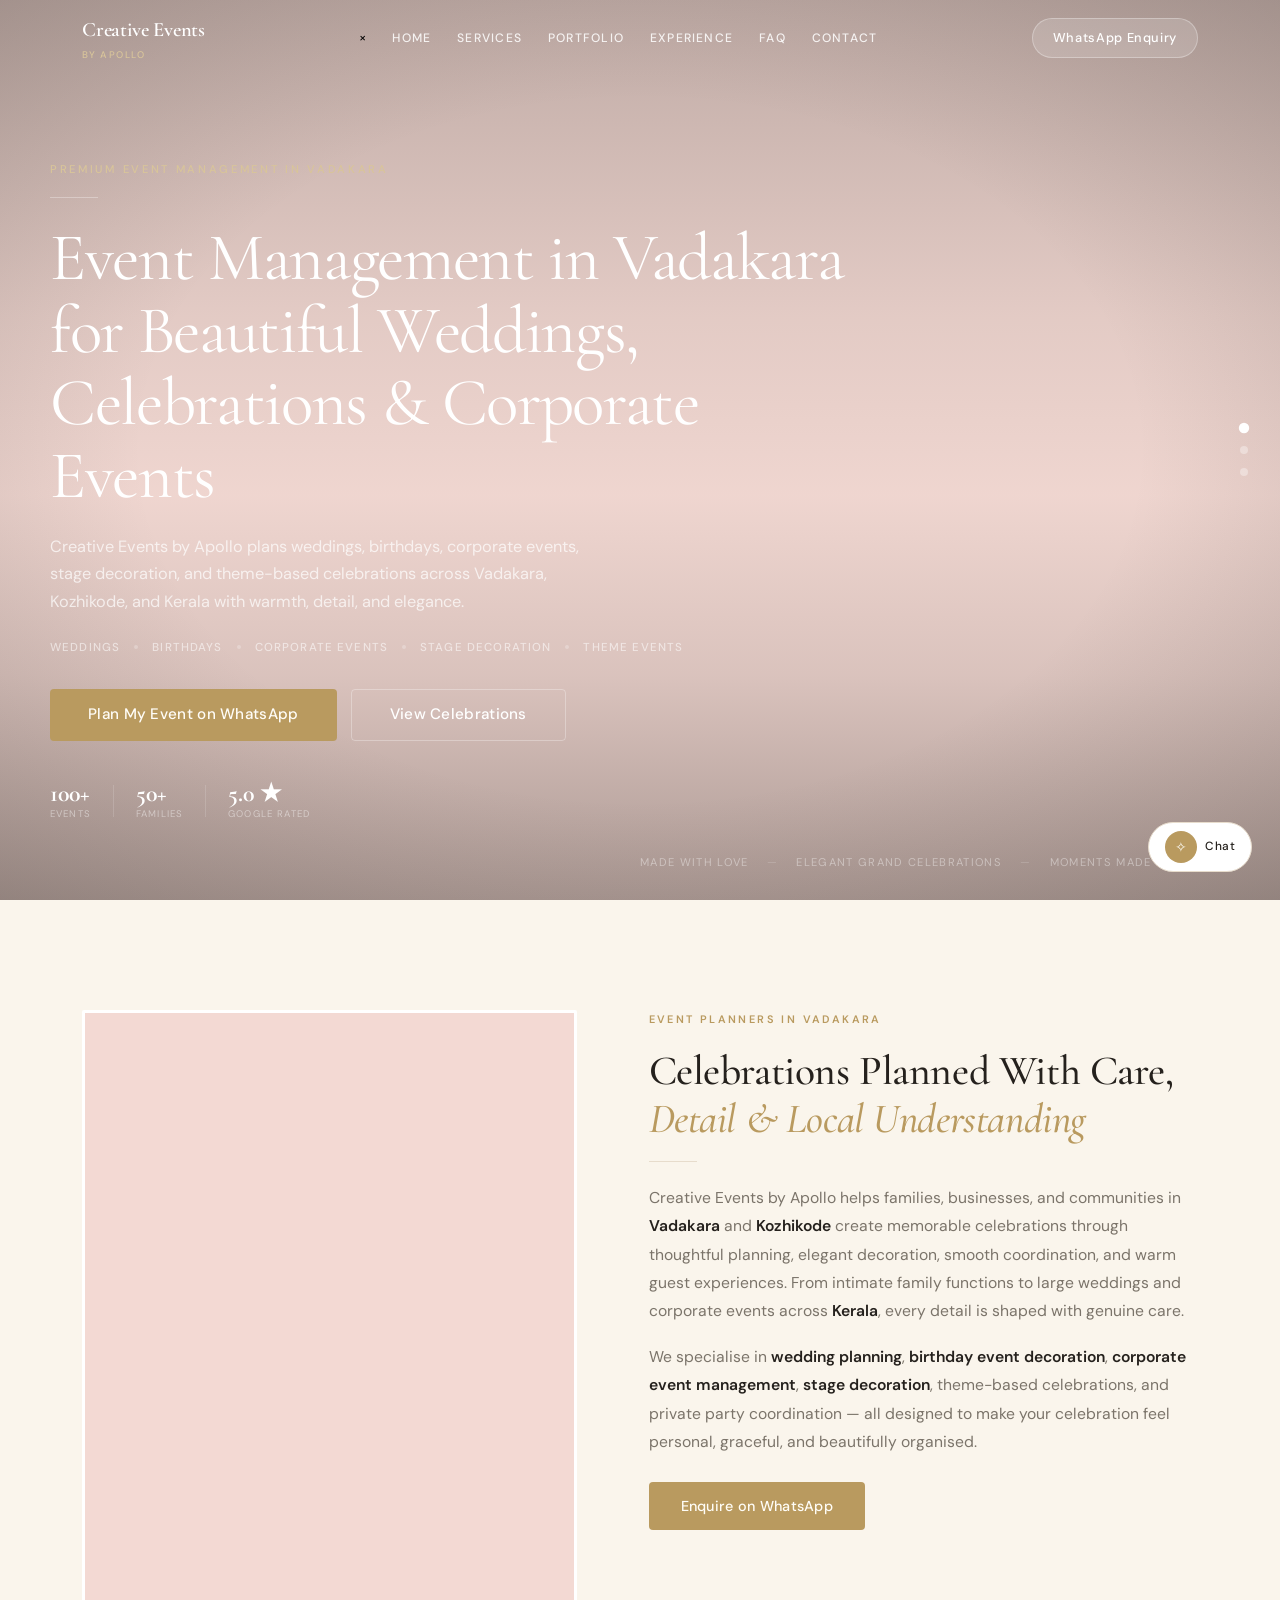
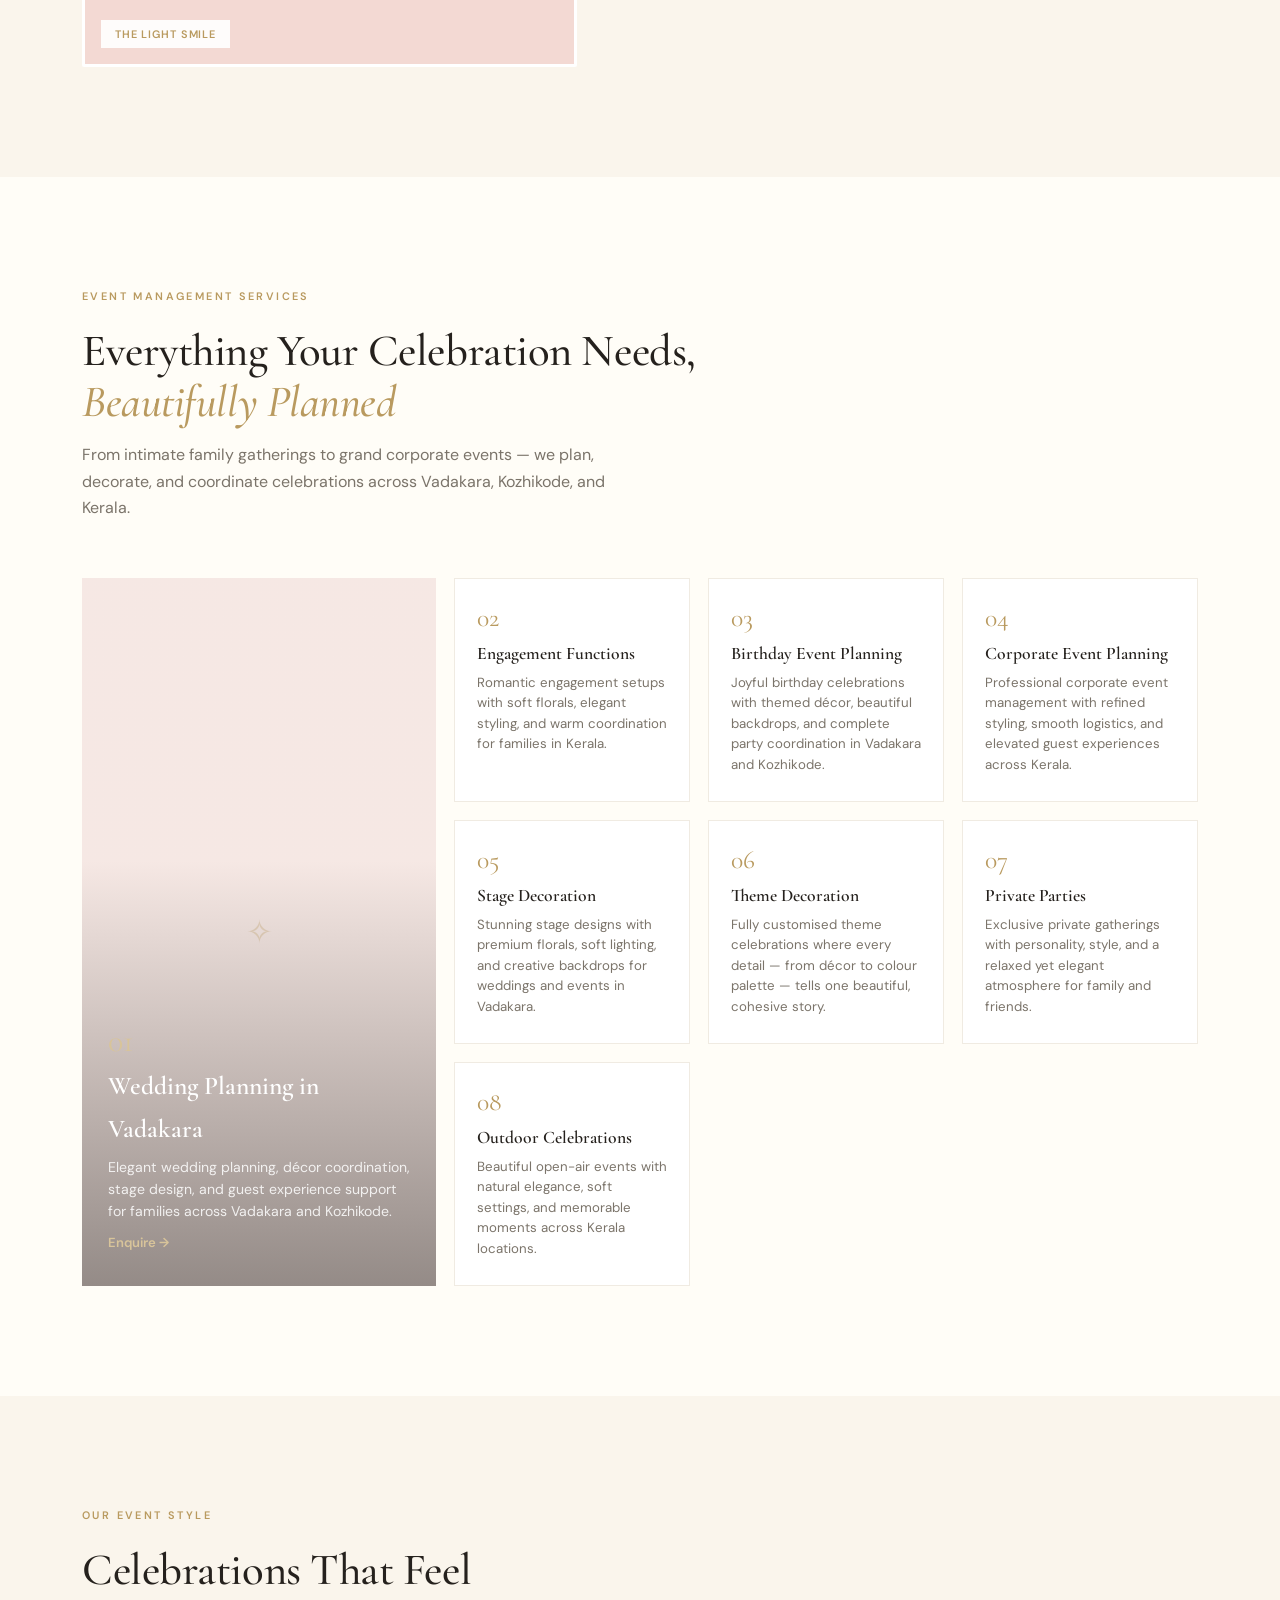
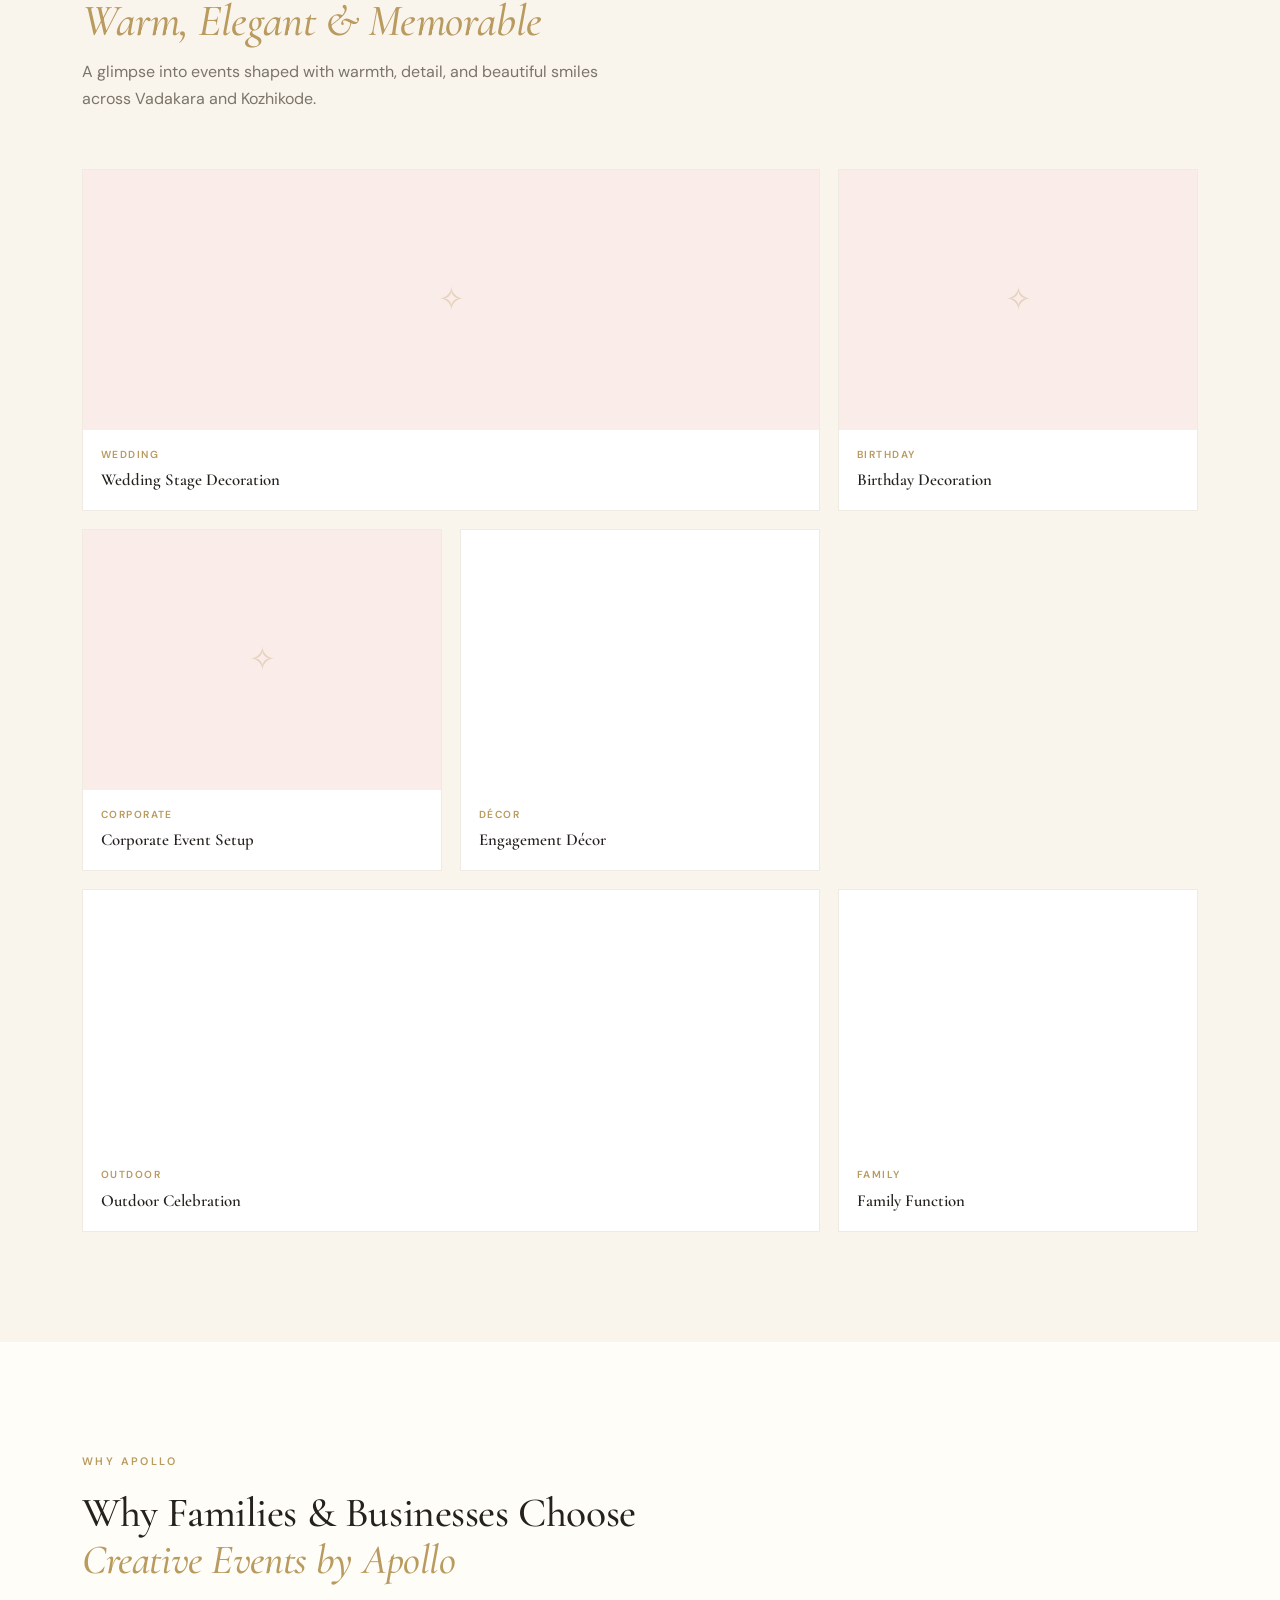
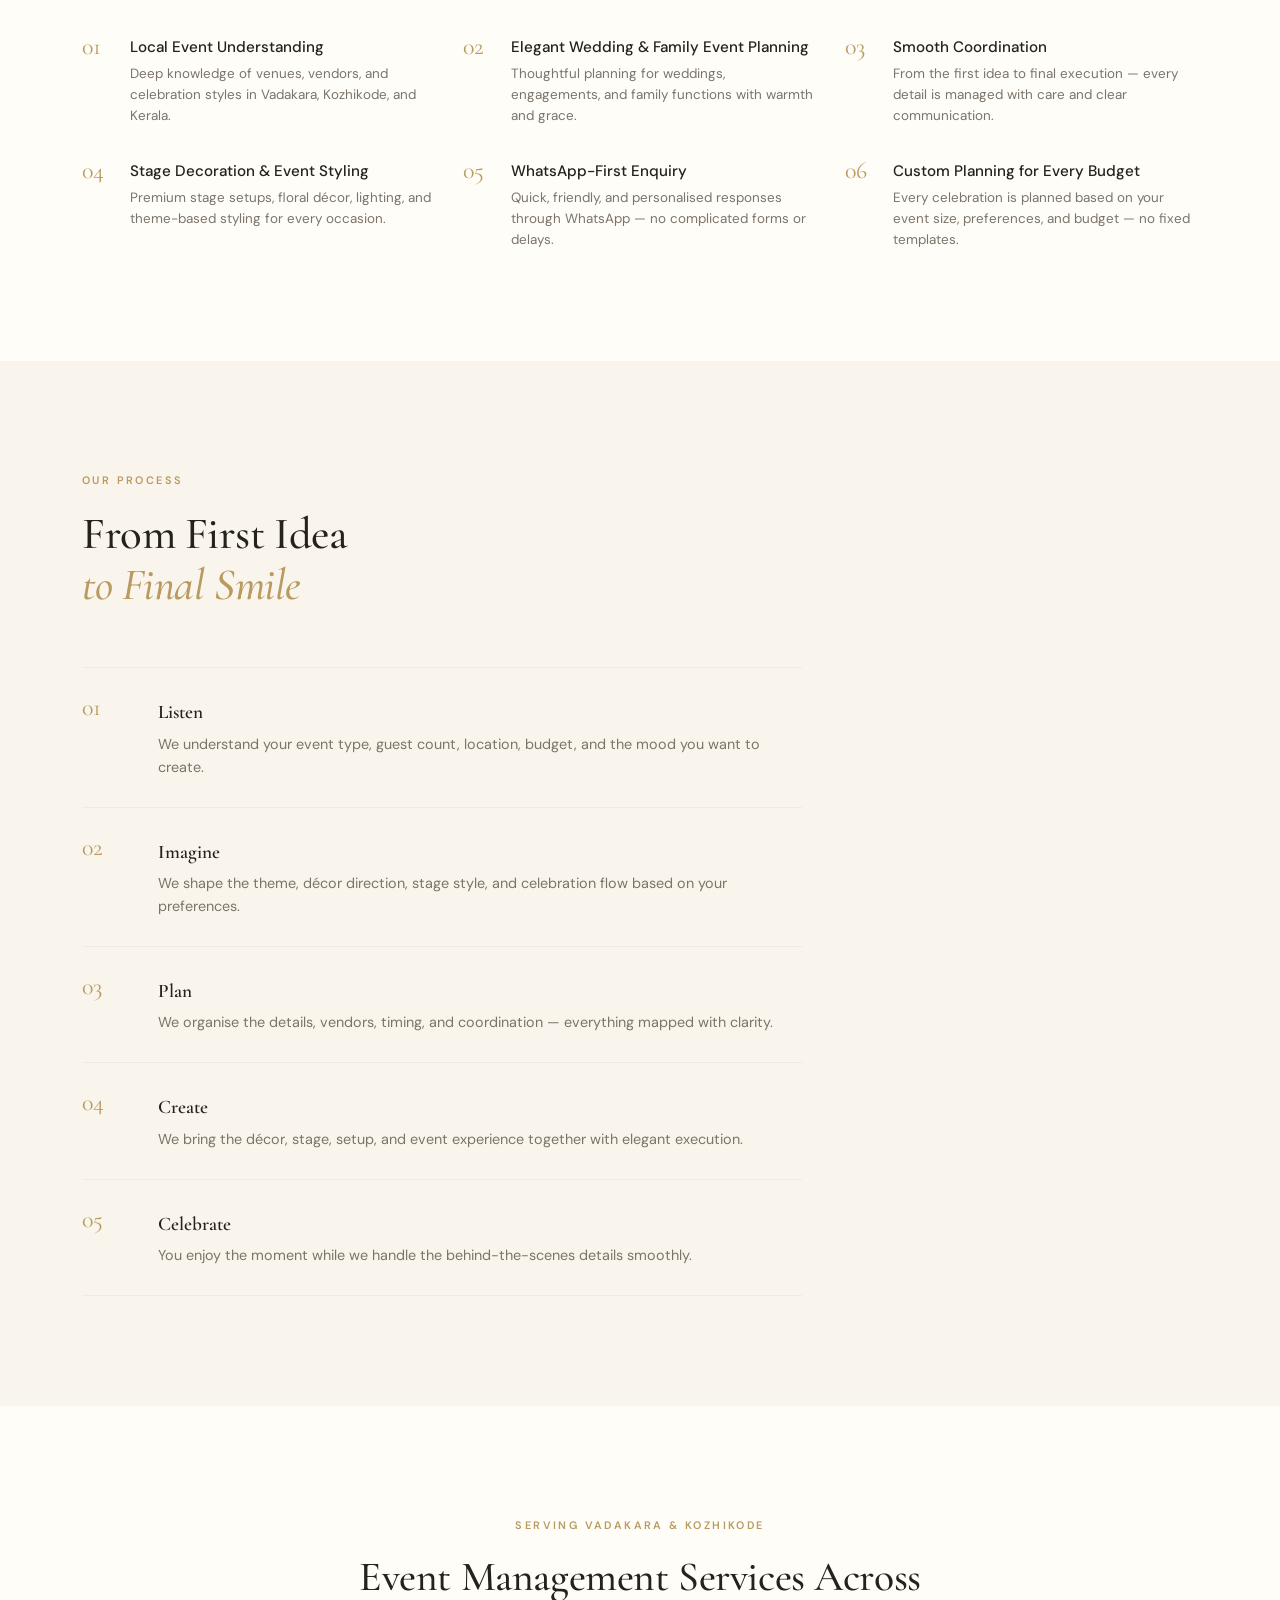
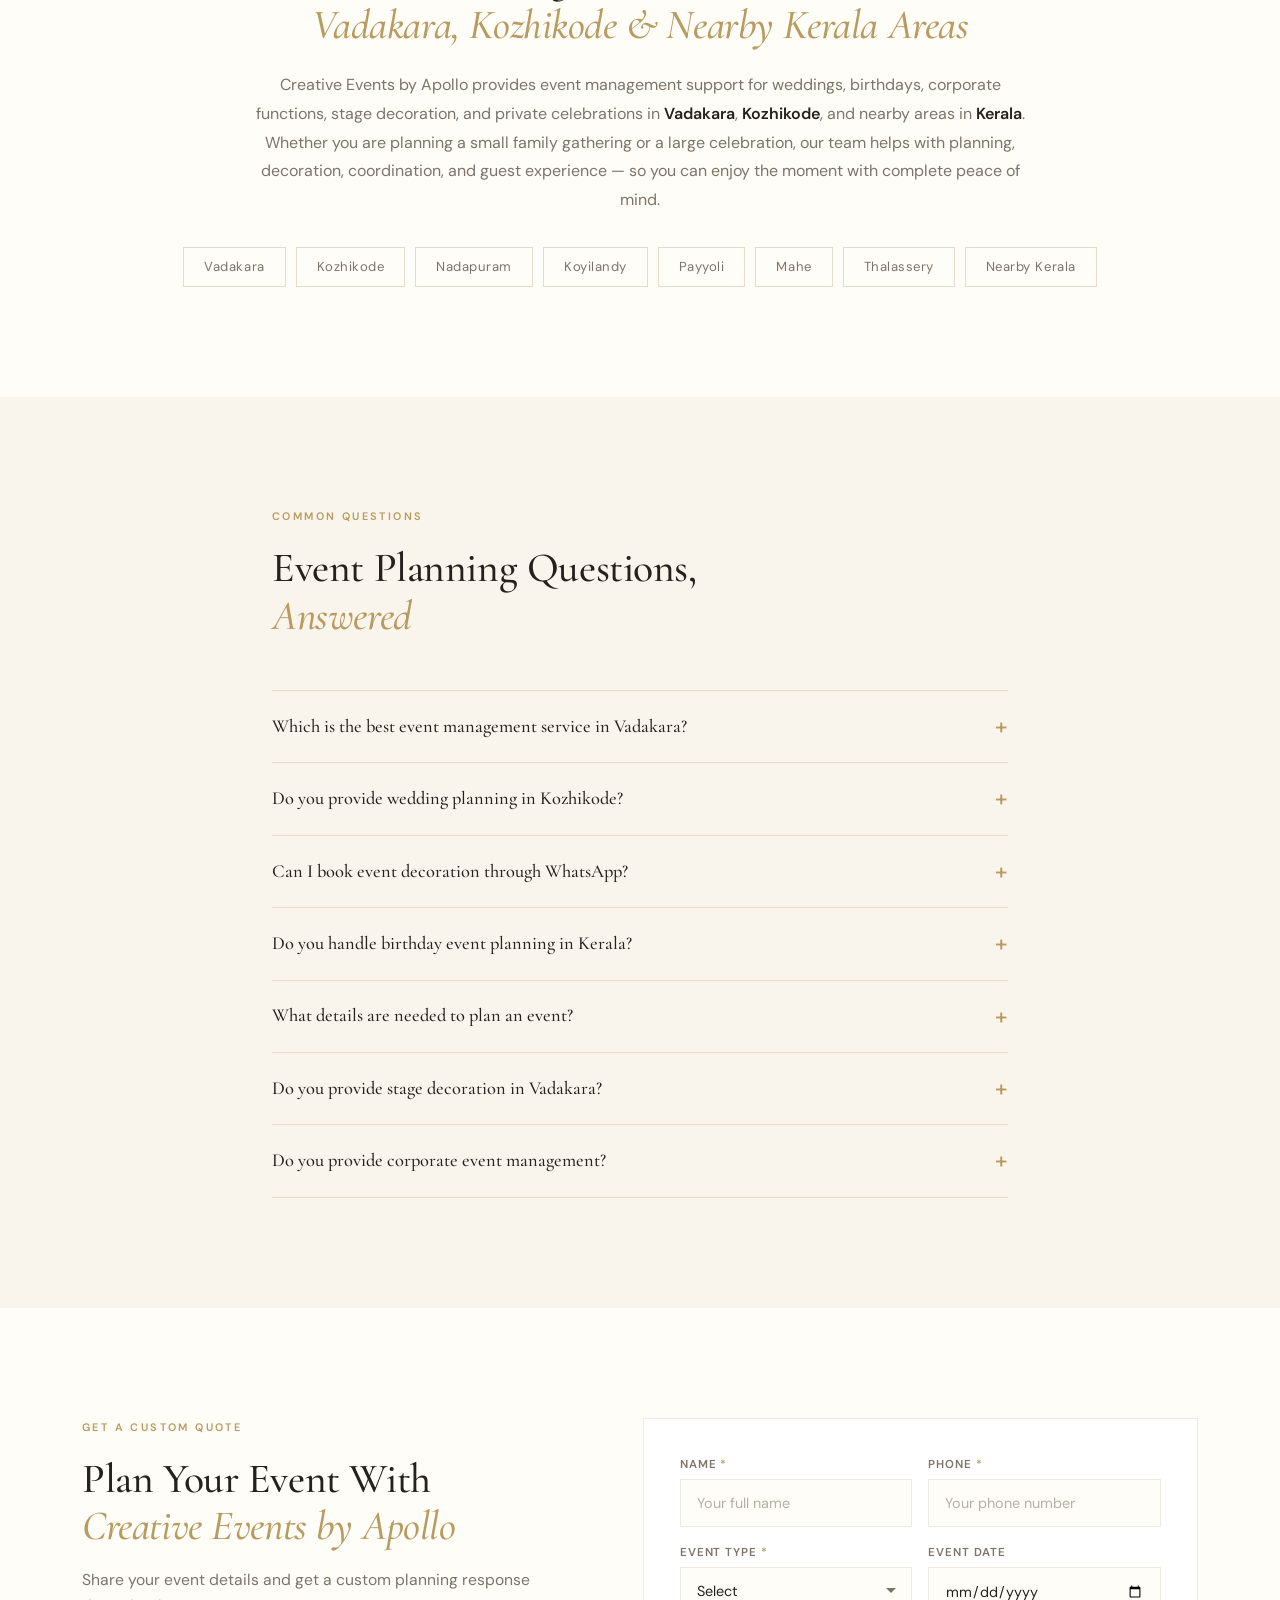
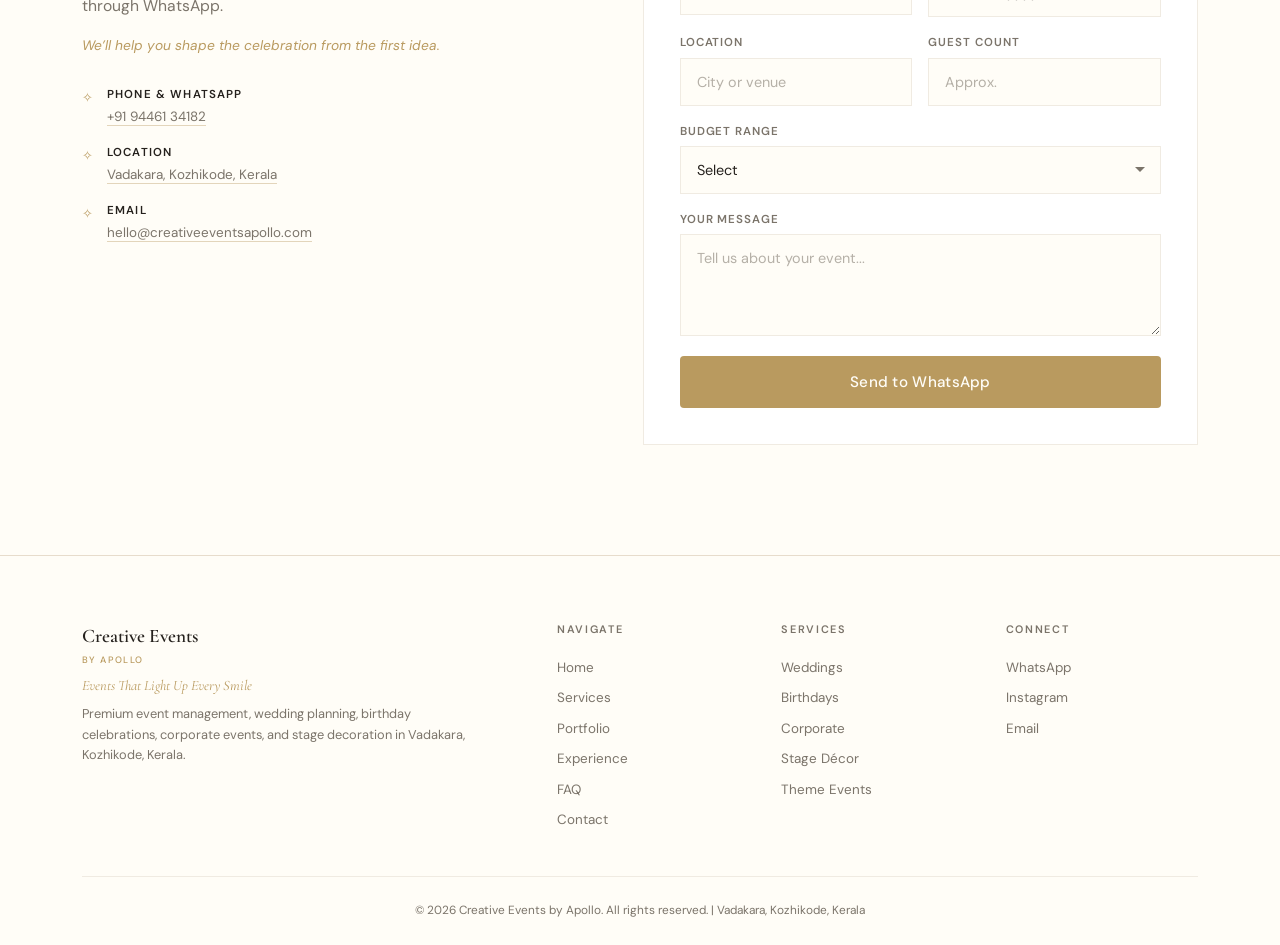
==== commit 1bc540f8: "Optimize mobile responsiveness, button alignment, and interactivity" ====
--- a/index.html
+++ b/index.html
@@ -140,7 +140,7 @@
             <a href="#experience" class="nav__link">Experience</a>
             <a href="#faq" class="nav__link">FAQ</a>
             <a href="#contact" class="nav__link">Contact</a>
-            <button class="btn btn--pill nav__btn-mob" onclick="openWhatsApp()">WhatsApp Enquiry</button>
+            <button class="btn btn--champagne btn--pill nav__btn-mob" onclick="openWhatsApp()">WhatsApp Enquiry</button>
         </nav>
         <button class="btn btn--pill nav__btn" onclick="openWhatsApp()">WhatsApp Enquiry</button>
         <button class="nav__burger" id="navBurger" aria-label="Menu" aria-expanded="false"><span></span><span></span></button>
@@ -249,13 +249,13 @@
                     </div>
                 </div>
             </div>
-            <div class="svc"><span class="svc__num">02</span><h3>Engagement Functions</h3><p>Romantic engagement setups with soft florals, elegant styling, and warm coordination for families in Kerala.</p></div>
-            <div class="svc"><span class="svc__num">03</span><h3>Birthday Event Planning</h3><p>Joyful birthday celebrations with themed décor, beautiful backdrops, and complete party coordination in Vadakara and Kozhikode.</p></div>
-            <div class="svc"><span class="svc__num">04</span><h3>Corporate Event Planning</h3><p>Professional corporate event management with refined styling, smooth logistics, and elevated guest experiences across Kerala.</p></div>
-            <div class="svc"><span class="svc__num">05</span><h3>Stage Decoration</h3><p>Stunning stage designs with premium florals, soft lighting, and creative backdrops for weddings and events in Vadakara.</p></div>
-            <div class="svc"><span class="svc__num">06</span><h3>Theme Decoration</h3><p>Fully customised theme celebrations where every detail — from décor to colour palette — tells one beautiful, cohesive story.</p></div>
-            <div class="svc"><span class="svc__num">07</span><h3>Private Parties</h3><p>Exclusive private gatherings with personality, style, and a relaxed yet elegant atmosphere for family and friends.</p></div>
-            <div class="svc"><span class="svc__num">08</span><h3>Outdoor Celebrations</h3><p>Beautiful open-air events with natural elegance, soft settings, and memorable moments across Kerala locations.</p></div>
+            <div class="svc" onclick="enquireService('Engagement Functions')"><span class="svc__num">02</span><h3>Engagement Functions</h3><p>Romantic engagement setups with soft florals, elegant styling, and warm coordination for families in Kerala.</p></div>
+            <div class="svc" onclick="enquireService('Birthday Event Planning')"><span class="svc__num">03</span><h3>Birthday Event Planning</h3><p>Joyful birthday celebrations with themed décor, beautiful backdrops, and complete party coordination in Vadakara and Kozhikode.</p></div>
+            <div class="svc" onclick="enquireService('Corporate Event Planning')"><span class="svc__num">04</span><h3>Corporate Event Planning</h3><p>Professional corporate event management with refined styling, smooth logistics, and elevated guest experiences across Kerala.</p></div>
+            <div class="svc" onclick="enquireService('Stage Decoration')"><span class="svc__num">05</span><h3>Stage Decoration</h3><p>Stunning stage designs with premium florals, soft lighting, and creative backdrops for weddings and events in Vadakara.</p></div>
+            <div class="svc" onclick="enquireService('Theme Decoration')"><span class="svc__num">06</span><h3>Theme Decoration</h3><p>Fully customised theme celebrations where every detail — from décor to colour palette — tells one beautiful, cohesive story.</p></div>
+            <div class="svc" onclick="enquireService('Private Parties')"><span class="svc__num">07</span><h3>Private Parties</h3><p>Exclusive private gatherings with personality, style, and a relaxed yet elegant atmosphere for family and friends.</p></div>
+            <div class="svc" onclick="enquireService('Outdoor Celebrations')"><span class="svc__num">08</span><h3>Outdoor Celebrations</h3><p>Beautiful open-air events with natural elegance, soft settings, and memorable moments across Kerala locations.</p></div>
         </div>
     </div>
 </section>
@@ -402,9 +402,9 @@
             <p class="contact__sub">Share your event details and get a custom planning response through WhatsApp.</p>
             <p class="contact__note">We&rsquo;ll help you shape the celebration from the first idea.</p>
             <div class="contact__info">
-                <div class="contact__info-item"><span>✧</span><div><h5>Phone &amp; WhatsApp</h5><p>+91 94461 34182</p></div></div>
-                <div class="contact__info-item"><span>✧</span><div><h5>Location</h5><p>Vadakara, Kozhikode, Kerala</p></div></div>
-                <div class="contact__info-item"><span>✧</span><div><h5>Email</h5><p>hello@creativeeventsapollo.com</p></div></div>
+                <div class="contact__info-item"><span>✧</span><div><h5>Phone &amp; WhatsApp</h5><p><a href="tel:+919446134182" class="contact__link">+91 94461 34182</a></p></div></div>
+                <div class="contact__info-item"><span>✧</span><div><h5>Location</h5><p><a href="https://maps.google.com/?q=Creative+Events+by+Apollo+Vadakara+Kozhikode+Kerala" target="_blank" rel="noopener noreferrer" class="contact__link">Vadakara, Kozhikode, Kerala</a></p></div></div>
+                <div class="contact__info-item"><span>✧</span><div><h5>Email</h5><p><a href="mailto:hello@creativeeventsapollo.com" class="contact__link">hello@creativeeventsapollo.com</a></p></div></div>
             </div>
         </div>
         <form class="contact__form" id="enquiryForm" novalidate>
@@ -432,7 +432,7 @@
             <div class="foot__links">
                 <div><h5>Navigate</h5><a href="#home" onclick="scrollToSection('home'); return false;">Home</a><a href="#services" onclick="scrollToSection('services'); return false;">Services</a><a href="#portfolio" onclick="scrollToSection('portfolio'); return false;">Portfolio</a><a href="#experience" onclick="scrollToSection('experience'); return false;">Experience</a><a href="#faq" onclick="scrollToSection('faq'); return false;">FAQ</a><a href="#contact" onclick="scrollToSection('contact'); return false;">Contact</a></div>
                 <div><h5>Services</h5><a href="#services" onclick="scrollToSection('services'); return false;">Weddings</a><a href="#services" onclick="scrollToSection('services'); return false;">Birthdays</a><a href="#services" onclick="scrollToSection('services'); return false;">Corporate</a><a href="#services" onclick="scrollToSection('services'); return false;">Stage Décor</a><a href="#services" onclick="scrollToSection('services'); return false;">Theme Events</a></div>
-                <div><h5>Connect</h5><a href="#" onclick="openWhatsApp(); return false;">WhatsApp</a><a href="#" onclick="return false;" aria-label="Instagram — replace with real link">Instagram</a><a href="mailto:hello@creativeeventsapollo.com">Email</a></div>
+                <div><h5>Connect</h5><a href="#" onclick="openWhatsApp(); return false;">WhatsApp</a><a href="https://instagram.com/creativeeventsapollo" target="_blank" rel="noopener noreferrer">Instagram</a><a href="mailto:hello@creativeeventsapollo.com">Email</a></div>
             </div>
         </div>
         <div class="foot__bottom"><p>&copy; 2026 Creative Events by Apollo. All rights reserved. | Vadakara, Kozhikode, Kerala</p></div>
--- a/css/styles.css
+++ b/css/styles.css
@@ -24,15 +24,15 @@
 
 .sec__eyebrow { display:block; font-family:var(--ff-body); font-size:0.68rem; font-weight:600; letter-spacing:0.22em; text-transform:uppercase; color:var(--champagne); margin-bottom:20px; }
 
-.btn { display:inline-flex; align-items:center; justify-content:center; gap:6px; font-family:var(--ff-body); font-weight:500; font-size:0.9rem; letter-spacing:0.02em; transition:all var(--ease); }
-.btn--champagne { background:var(--champagne); color:var(--ivory); padding:14px 36px; }
+.btn { display:inline-flex; align-items:center; justify-content:center; gap:8px; font-family:var(--ff-body); font-weight:500; font-size:0.9rem; line-height:1; letter-spacing:0.02em; border-radius:4px; min-height:48px; text-align:center; transition:all var(--ease); }
+.btn--champagne { background:var(--champagne); color:var(--ivory); padding:12px 32px; }
 .btn--champagne:hover { background:#A8894F; transform:translateY(-1px); }
-.btn--ghost { background:transparent; color:var(--porcelain); padding:14px 36px; border:1px solid rgba(255,255,255,0.3); }
+.btn--ghost { background:transparent; color:var(--porcelain); padding:12px 32px; border:1px solid rgba(255,255,255,0.3); }
 .btn--ghost:hover { background:rgba(255,255,255,0.08); border-color:rgba(255,255,255,0.55); }
-.btn--pill { padding:9px 22px; font-size:0.8rem; letter-spacing:0.05em; }
-.btn--lg { padding:16px 42px; font-size:0.95rem; }
+.btn--pill { padding:8px 20px; font-size:0.8rem; letter-spacing:0.05em; border-radius:999px; min-height:40px; }
+.btn--lg { padding:14px 38px; font-size:0.95rem; min-height:52px; }
 .btn--full { width:100%; }
-.btn--line { background:transparent; color:var(--charcoal); padding:14px 36px; border:1px solid var(--line); }
+.btn--line { background:transparent; color:var(--charcoal); padding:12px 32px; border:1px solid var(--line); }
 .btn--line:hover { border-color:var(--champagne); color:var(--champagne); }
 
 /* ============================================================ */
@@ -61,8 +61,8 @@
 .nav__burger { display:none; flex-direction:column; gap:4px; padding:6px; z-index:101; }
 .nav__burger span { display:block; width:22px; height:1.5px; background:var(--porcelain); transition:all var(--ease); border-radius:1px; }
 .nav.scrolled .nav__burger span { background:var(--charcoal); }
-.nav__burger.active span:nth-child(1) { transform:rotate(45deg) translate(4px,4px); }
-.nav__burger.active span:nth-child(2) { opacity:0; }
+.nav__burger.active span:nth-child(1) { transform: translateY(2.75px) rotate(45deg); }
+.nav__burger.active span:nth-child(2) { transform: translateY(-2.75px) rotate(-45deg); }
 
 /* ============================================================ */
 /* HERO */
@@ -392,18 +392,25 @@
     .nav__burger { display:flex; }
     .nav__burger span { background:var(--porcelain); }
     .nav.scrolled .nav__burger span { background:var(--charcoal); }
-    .nav__menu.mobile-open { display:flex; flex-direction:column; position:fixed; top:0; left:0; width:100%; height:100vh; background:var(--ivory); padding:100px 36px 40px; gap:24px; z-index:100; overflow-y:auto; }
-    .nav__menu.mobile-open .nav__link { font-size:1.3rem; font-family:var(--ff-heading); font-weight:500; letter-spacing:0; text-transform:none; color:var(--charcoal); }
-    .nav__menu-close { display:none; position:absolute; top:24px; right:28px; font-size:2rem; color:var(--charcoal); background:none; border:none; cursor:pointer; z-index:102; line-height:1; padding:8px; }
-    .nav__menu.mobile-open .nav__menu-close { display:block; }
+    .nav__menu.mobile-open { display:flex; flex-direction:column; align-items:center; justify-content:center; position:fixed; top:0; left:0; width:100%; height:100vh; background:var(--ivory); padding:80px var(--px) 40px; gap:28px; z-index:100; overflow-y:auto; }
+    .nav__menu.mobile-open .nav__link { font-size:1.4rem; font-family:var(--ff-heading); font-weight:500; letter-spacing:0.04em; text-transform:uppercase; color:var(--charcoal); }
+    .nav__menu-close, .nav__menu.mobile-open .nav__menu-close { display:none !important; }
     .nav__btn-mob { display:inline-flex; margin-top:8px; }
+    
+    /* Menu open contrast states */
+    .nav__logo { position: relative; z-index: 102; }
+    .nav__burger { position: relative; z-index: 102; }
+    .nav.menu-open .nav__logo { color: var(--charcoal) !important; }
+    .nav.menu-open .nav__logo span { color: var(--champagne) !important; }
+    .nav.menu-open .nav__burger span { background: var(--charcoal) !important; }
+
     .hero { height: auto; min-height: 100vh; min-height: 100svh; display: flex; align-items: flex-end; padding-top: 100px; padding-bottom: 60px; overflow: visible; }
     .hero__veil { background:linear-gradient(180deg, rgba(37,33,29,0.55) 0%, rgba(37,33,29,0.25) 35%, rgba(37,33,29,0.2) 55%, rgba(37,33,29,0.45) 75%, rgba(37,33,29,0.7) 100%); }
     .hero__reel--desktop { display:none; }
     .hero__reel--mobile { display:block; }
     .hero__slides { right:12px; gap:10px; }
     .hero__slide-dot { width:6px; height:6px; }
-    .hero__content { padding-bottom:0; padding-left:0; padding-right:0; }
+    .hero__content { padding-bottom:0; padding-left:var(--px); padding-right:var(--px); }
     .hero__eyebrow { font-size:0.78rem; font-weight:600; letter-spacing:0.12em; margin-bottom:14px; line-height:1.4; color:var(--soft-gold); text-shadow:0 2px 10px rgba(0,0,0,0.65); display:block; }
     .hero__title { font-size:2.2rem; text-shadow:0 2px 15px rgba(0,0,0,0.55); }
     .hero__sub { font-size:0.92rem; text-shadow:0 2px 10px rgba(0,0,0,0.45); }
@@ -427,26 +434,33 @@
     .cf__row { grid-template-columns:1fr; }
     .foot__top { grid-template-columns:1fr; gap:32px; }
     .foot__links { grid-template-columns:1fr 1fr; }
-    .fwa { bottom:16px; right:16px; padding:8px 12px; }
+    
+    .fwa { bottom:20px; right:20px; padding:0; width:48px; height:48px; justify-content:center; border-radius:50%; }
     .fwa__text { display:none; }
+    .fwa__icon { margin:0; width:32px; height:32px; }
+}
+@media (max-width: 600px) {
+    .services__grid { grid-template-columns:1fr; }
+    .svc--feat { grid-column:span 1; }
+    .folio__grid { grid-template-columns:1fr; }
+    .fl--lg, .fl--wide { grid-column:span 1; }
+    .fl__media, .fl--lg .fl__media, .fl--tall .fl__media, .fl--wide .fl__media { height:260px; }
 }
 @media (max-width:480px) {
-    :root { --section-py:64px; --px:20px; }
+    :root { --section-py:56px; --px:20px; }
     .hero__content { padding-bottom:0; }
     .hero__title { font-size:1.9rem; }
     .hero__tags { font-size:0.66rem; gap:8px; }
     .hero__stats span { font-size:1.2rem; }
     .hero__caption-line, .hero__slides { display:none; }
-    .services__grid { grid-template-columns:1fr; }
-    .svc--feat { grid-column:span 1; }
-    .folio__grid { grid-template-columns:1fr; }
-    .fl--lg, .fl--wide { grid-column:span 1; }
-    .fl__media, .fl--lg .fl__media, .fl--tall .fl__media, .fl--wide .fl__media { height:260px; }
     .why__grid { gap:24px; }
     .lseo__areas { gap:8px; }
     .lseo__areas span { padding:6px 14px; font-size:0.76rem; }
     .foot__links { grid-template-columns:1fr; gap:20px; }
 }
+.contact__link { color: inherit; text-decoration: underline; text-decoration-color: rgba(185, 154, 95, 0.4); text-underline-offset: 4px; transition: all var(--ease); }
+.contact__link:hover { color: var(--champagne); text-decoration-color: var(--champagne); }
+
 @media (prefers-reduced-motion:reduce) {
     *,*::before,*::after { animation-duration:0.01ms!important; animation-iteration-count:1!important; transition-duration:0.01ms!important; }
     html { scroll-behavior:auto; }
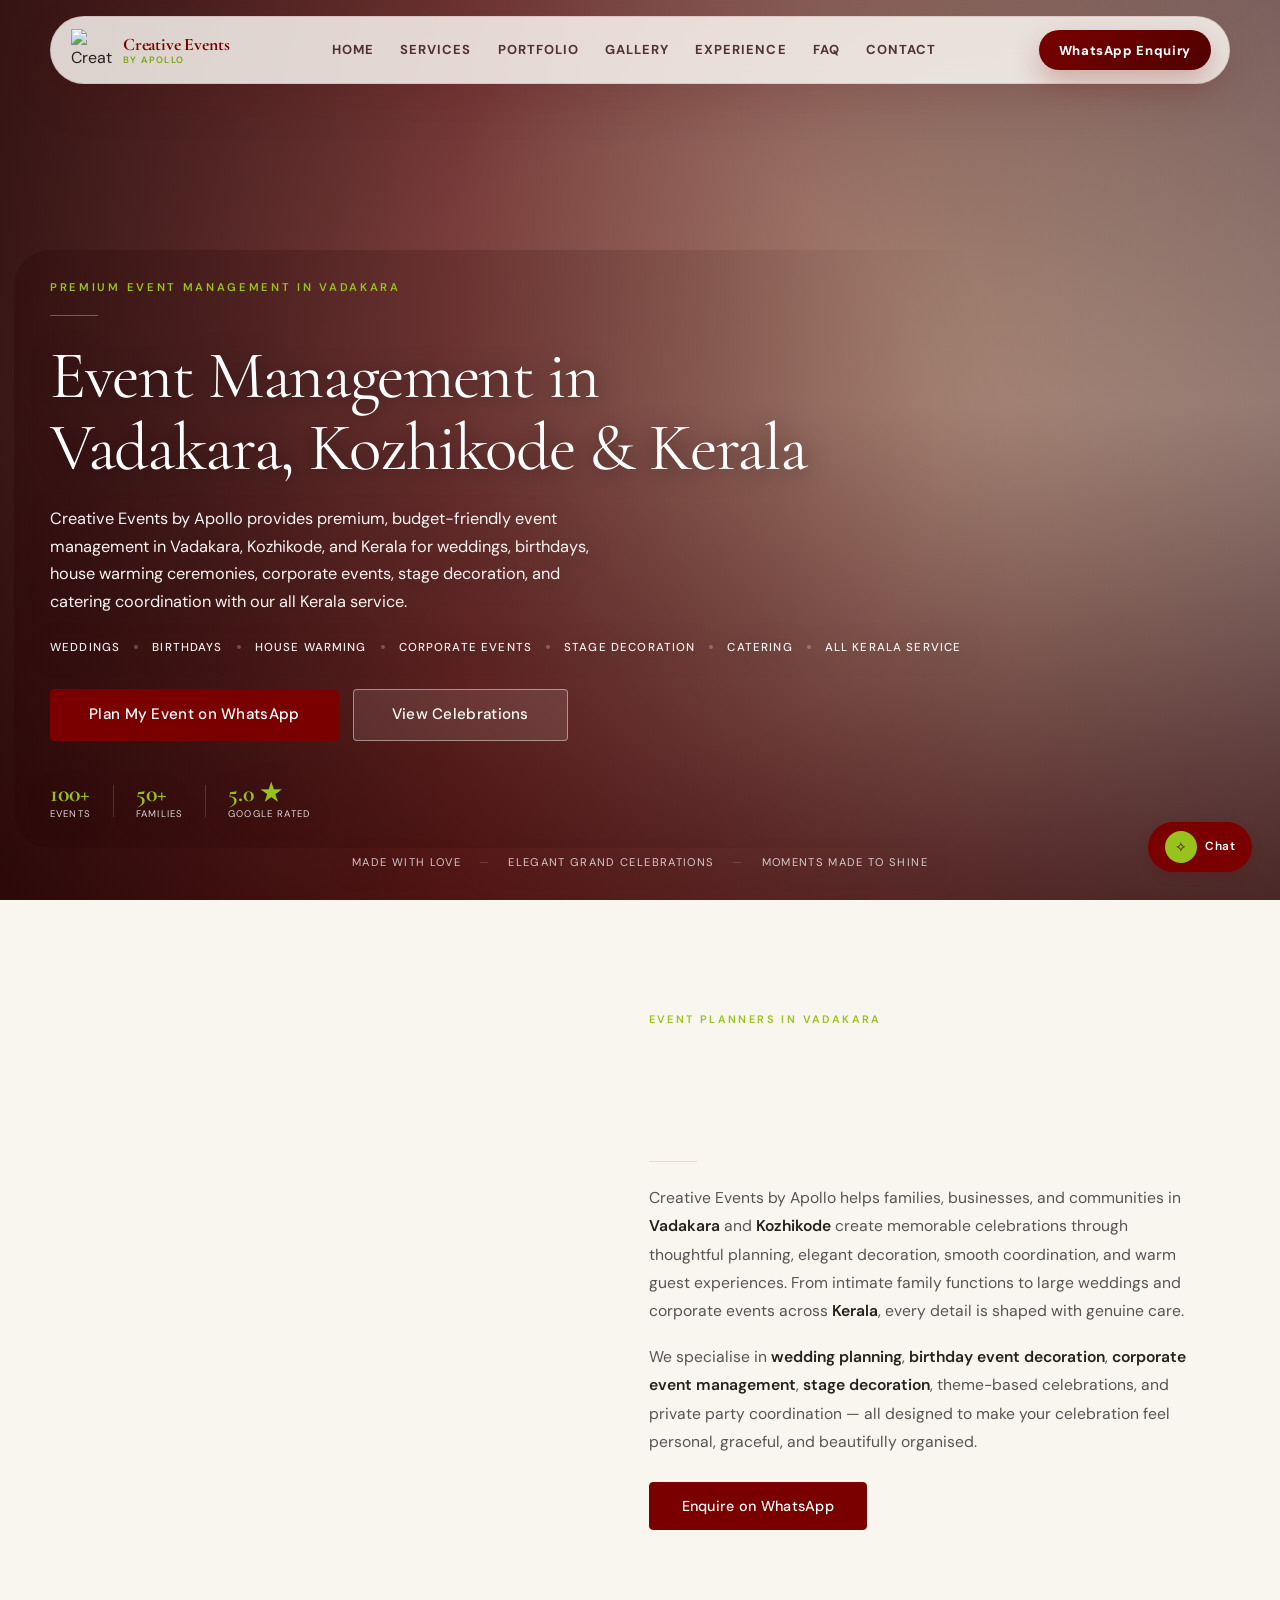
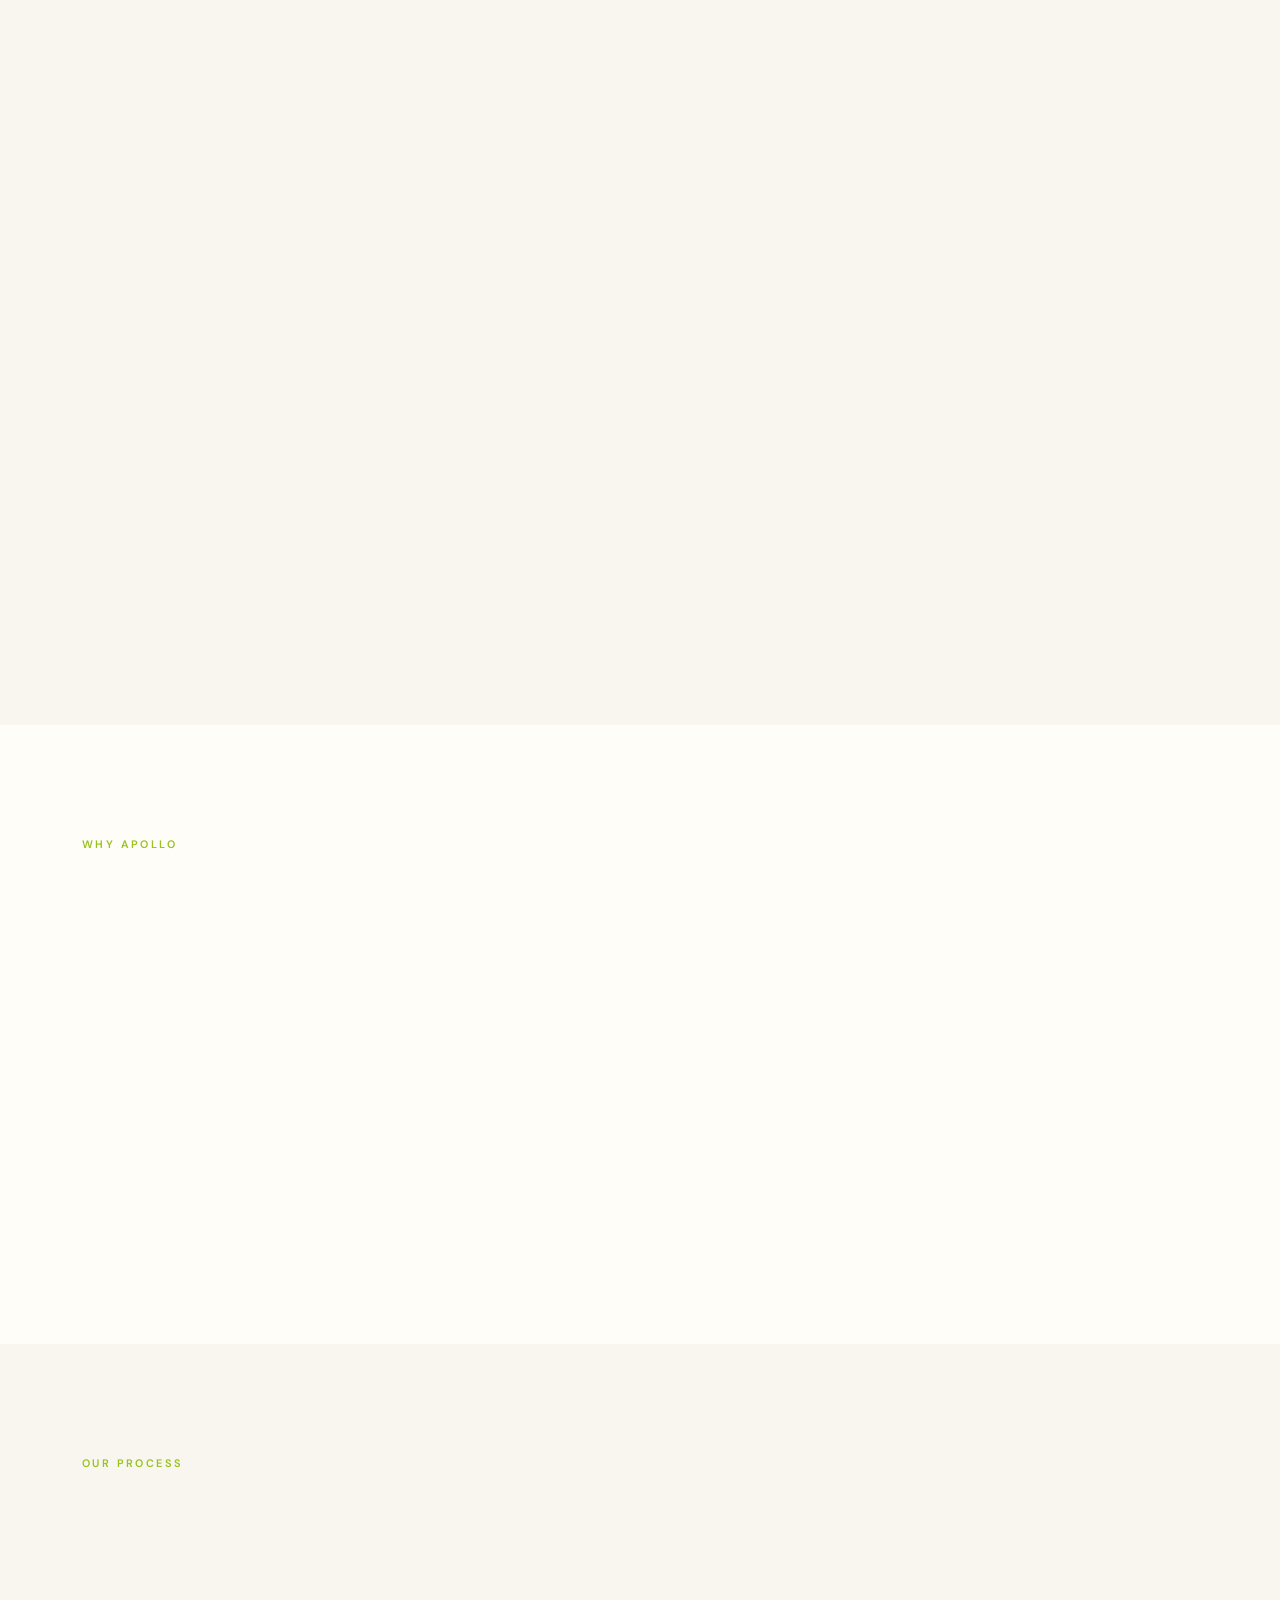
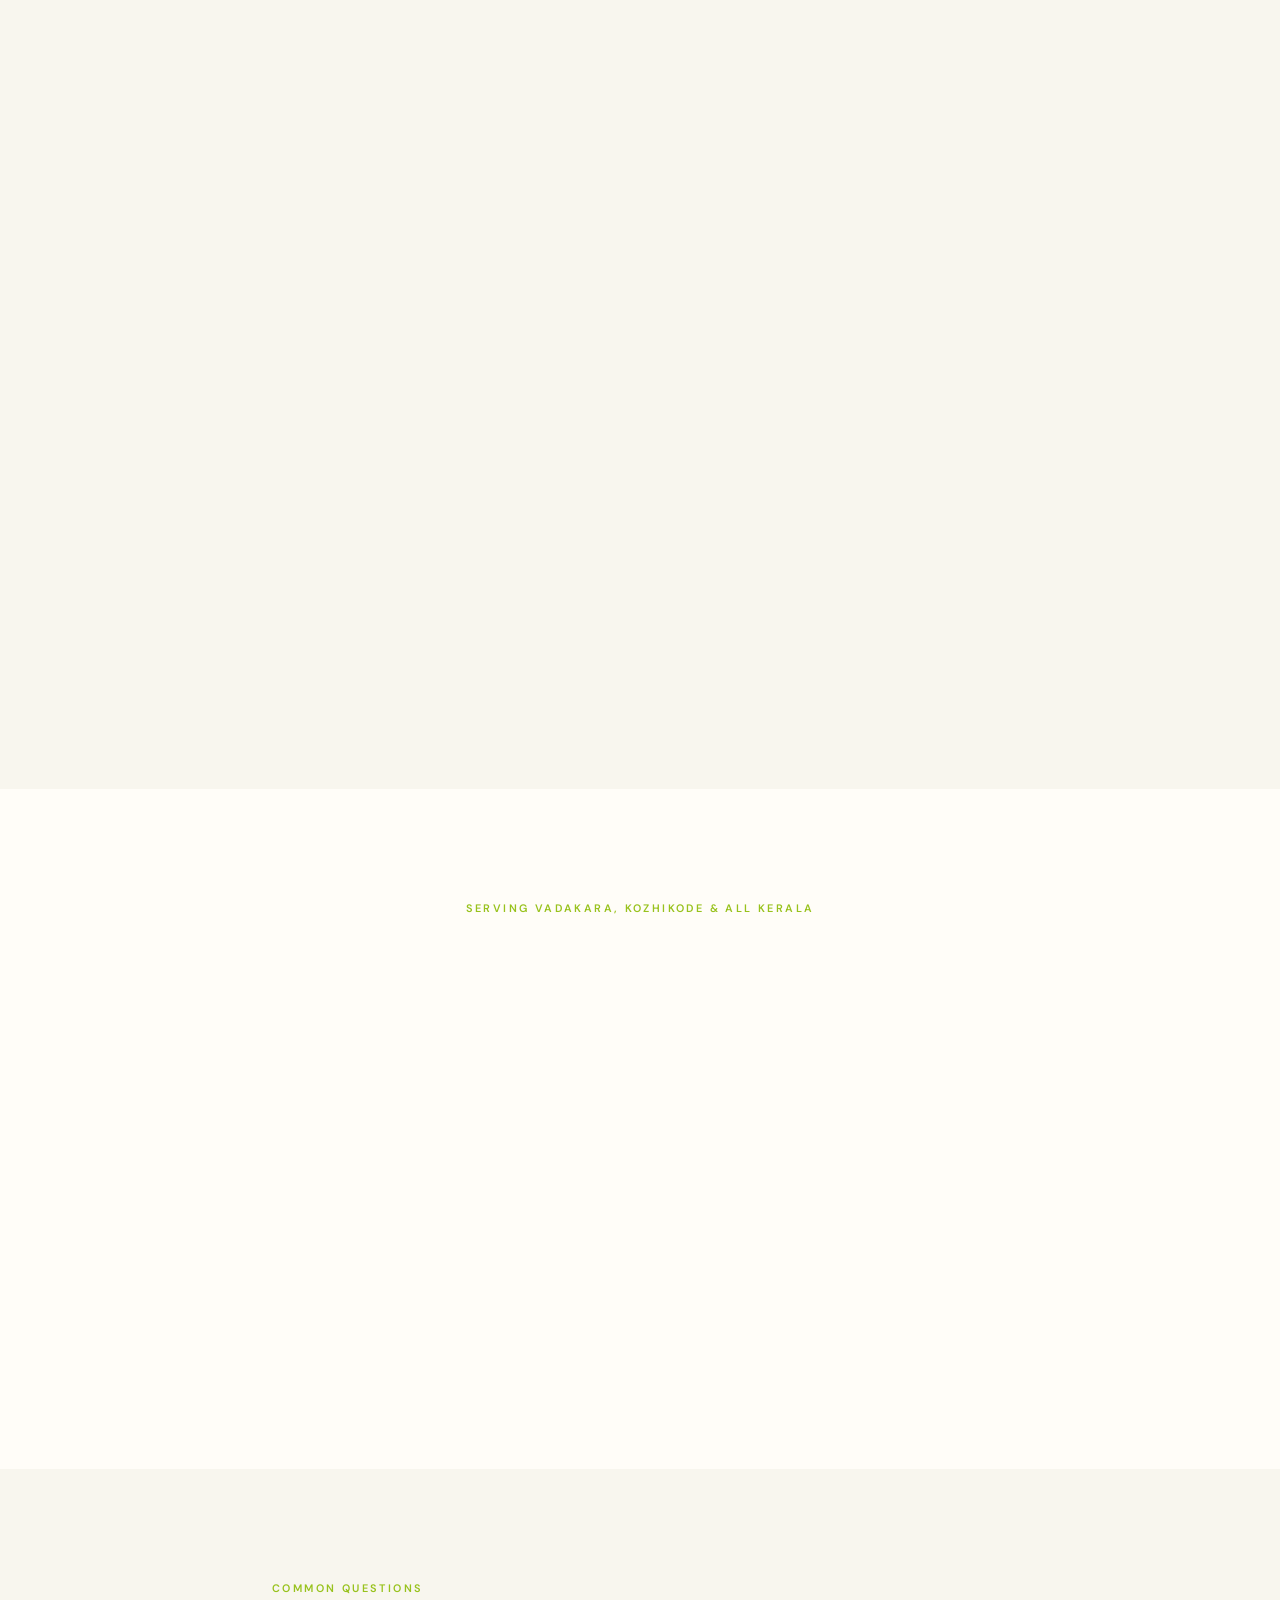
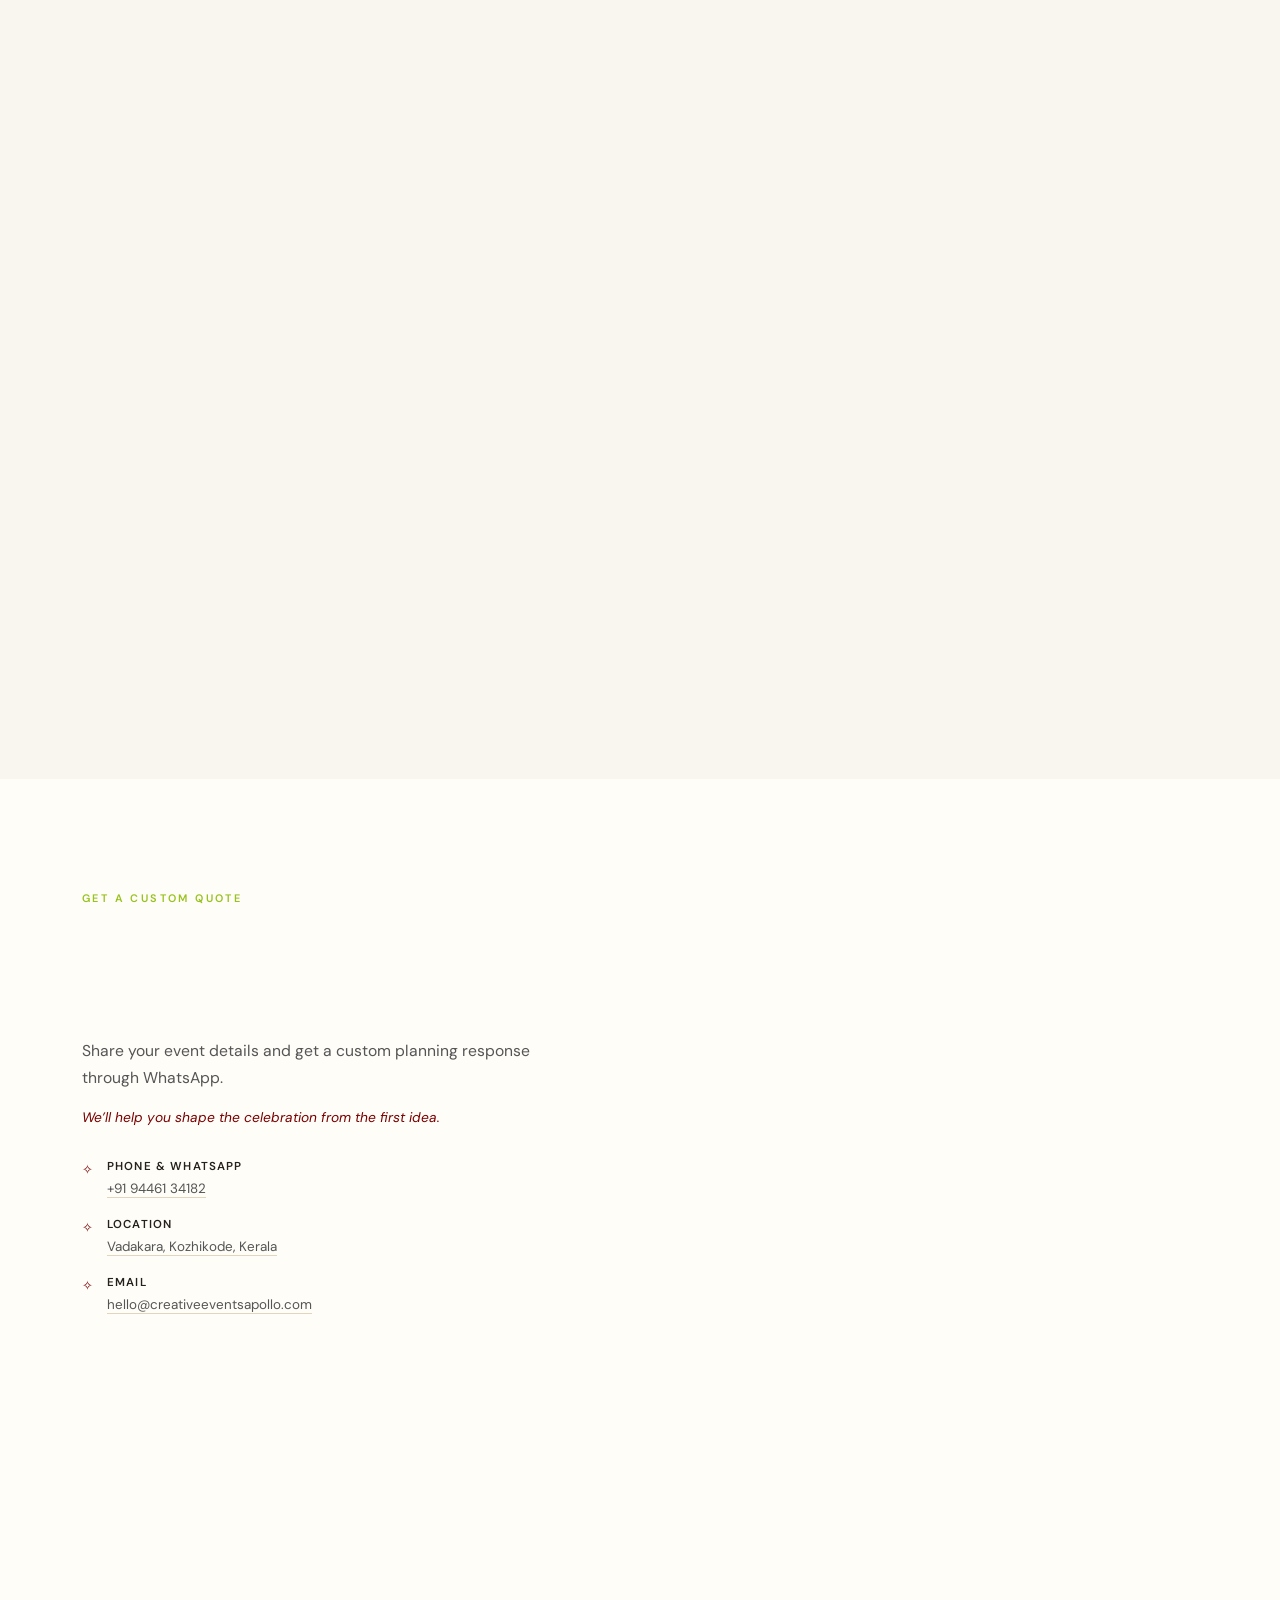
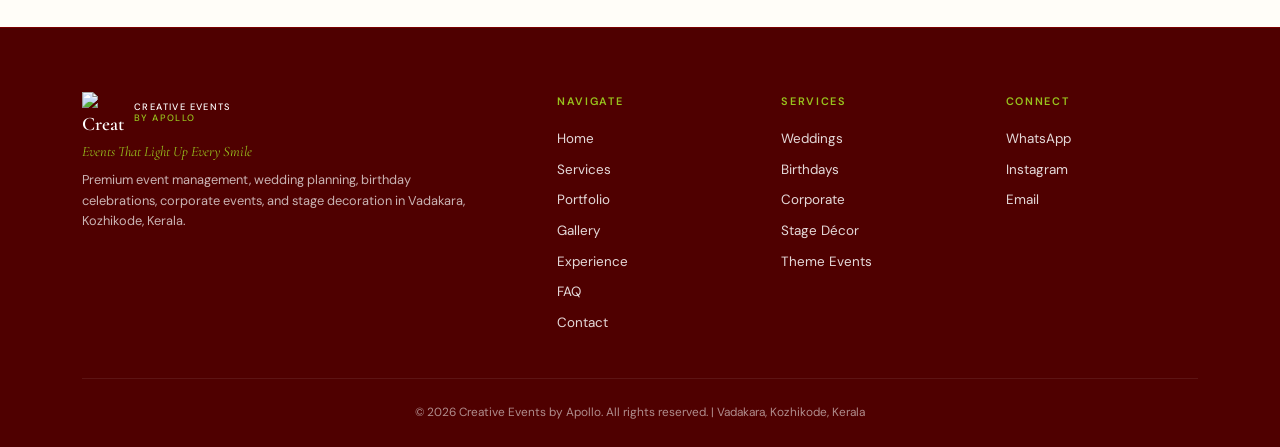
==== commit 1fc6081f: "Fix: WhatsApp message content templates, scrollToSection navigation transitions, and broken image/po" ====
--- a/index.html
+++ b/index.html
@@ -3,26 +3,34 @@
 <head>
     <meta charset="UTF-8">
     <meta name="viewport" content="width=device-width, initial-scale=1.0">
-    <meta name="description" content="Creative Events by Apollo provides premium event management in Vadakara and Kozhikode for weddings, birthdays, corporate events, stage decoration, theme events, and private celebrations across Kerala.">
-    <meta name="keywords" content="event management Vadakara, wedding planners Kozhikode, stage decoration Kerala, birthday event planning, corporate event planners, theme decoration Vadakara">
+    <meta name="description" content="Creative Events by Apollo offers the best event management in Vadakara, Kozhikode & Kerala. Premium and affordable planning for weddings, birthdays, house warming, stage decoration & catering.">
+    <meta name="keywords" content="best event management in Vadakara, best event management in Kozhikode, best event management in Kerala, wedding planners Vadakara, wedding planners Kozhikode, stage decoration Vadakara, birthday event planning Kozhikode, house warming decoration Kerala, catering and event management Kerala, all Kerala event service, low budget premium event management">
     <meta name="author" content="Creative Events by Apollo">
-    <meta name="theme-color" content="#FFFDF7">
+    <meta name="theme-color" content="#7A0000">
     <meta name="robots" content="index, follow">
     <link rel="canonical" href="https://yourdomain.com/">
-    <meta property="og:title" content="Creative Events by Apollo | Event Management in Vadakara, Kozhikode">
-    <meta property="og:description" content="Premium wedding planning, birthday events, corporate events, and stage decoration in Vadakara, Kozhikode, Kerala.">
+    
+    <!-- Open Graph -->
+    <meta property="og:title" content="Best Event Management in Vadakara & Kozhikode | Creative Events by Apollo">
+    <meta property="og:description" content="Premium and affordable event planning in Vadakara, Kozhikode & Kerala. We coordinate weddings, birthdays, house warming ceremonies, stage decorations, and catering.">
     <meta property="og:type" content="website">
     <meta property="og:locale" content="en_IN">
-    <meta property="og:image" content="https://images.unsplash.com/photo-1519167758481-83f550bb49b3?w=1200&h=630&fit=crop">
+    <meta property="og:image" content="assets/images/IMG_8173.JPG.jpeg">
+    
+    <!-- Twitter Meta -->
     <meta name="twitter:card" content="summary_large_image">
-    <meta name="twitter:title" content="Creative Events by Apollo | Event Management in Vadakara, Kozhikode">
-    <meta name="twitter:description" content="Premium event management, wedding planning, and stage decoration in Vadakara, Kozhikode, Kerala.">
-    <title>Creative Events by Apollo | Event Management in Vadakara, Kozhikode</title>
+    <meta name="twitter:title" content="Best Event Management in Vadakara & Kozhikode | Creative Events by Apollo">
+    <meta name="twitter:description" content="Premium and affordable event planning in Vadakara, Kozhikode & Kerala. We coordinate weddings, birthdays, house warming ceremonies, stage decorations, and catering.">
+    <meta name="twitter:image" content="assets/images/IMG_8173.JPG.jpeg">
+    
+    <title>Creative Events by Apollo | Best Event Management in Vadakara, Kozhikode & Kerala</title>
 
     <link rel="preconnect" href="https://fonts.googleapis.com">
     <link rel="preconnect" href="https://fonts.gstatic.com" crossorigin>
     <link href="https://fonts.googleapis.com/css2?family=Cormorant+Garamond:ital,wght@0,400;0,500;0,600;0,700;1,400;1,500&family=DM+Sans:ital,opsz,wght@0,9..40,300;0,9..40,400;0,9..40,500;0,9..40,600;1,9..40,400&display=swap" rel="stylesheet">
     <link rel="stylesheet" href="css/styles.css">
+    <link rel="preload" as="image" href="assets/images/creative-events-logo.jpg">
+    <link rel="stylesheet" href="css/brand-style.css">
 
     <!-- JSON-LD LocalBusiness -->
     <script type="application/ld+json">
@@ -30,16 +38,42 @@
         "@context": "https://schema.org",
         "@type": "LocalBusiness",
         "name": "Creative Events by Apollo",
-        "description": "Premium event management in Vadakara and Kozhikode — weddings, birthdays, corporate events, stage decoration, theme events, and private celebrations across Kerala.",
-        "telephone": "+91XXXXXXXXXX",
+        "description": "Premium and affordable event management in Vadakara, Kozhikode, and Kerala for weddings, birthdays, house warming ceremonies, corporate events, stage decoration, catering coordination, and private celebrations.",
+        "telephone": "+919446134182",
         "address": {
             "@type": "PostalAddress",
             "addressLocality": "Vadakara",
             "addressRegion": "Kerala",
             "addressCountry": "IN"
         },
-        "areaServed": ["Vadakara", "Kozhikode", "Nadapuram", "Koyilandy", "Payyoli", "Mahe", "Thalassery", "Kerala"],
-        "serviceType": ["Event Management", "Wedding Planning", "Birthday Event Planning", "Corporate Event Planning", "Stage Decoration", "Theme Event Planning"],
+        "areaServed": [
+            { "@type": "AdministrativeArea", "name": "Vadakara" },
+            { "@type": "AdministrativeArea", "name": "Kozhikode" },
+            { "@type": "AdministrativeArea", "name": "Nadapuram" },
+            { "@type": "AdministrativeArea", "name": "Koyilandy" },
+            { "@type": "AdministrativeArea", "name": "Payyoli" },
+            { "@type": "AdministrativeArea", "name": "Mahe" },
+            { "@type": "AdministrativeArea", "name": "Thalassery" },
+            { "@type": "AdministrativeArea", "name": "Calicut" },
+            { "@type": "AdministrativeArea", "name": "Kannur" },
+            { "@type": "AdministrativeArea", "name": "Malappuram" },
+            { "@type": "AdministrativeArea", "name": "Wayanad" },
+            { "@type": "AdministrativeArea", "name": "Kerala" },
+            { "@type": "AdministrativeArea", "name": "All Kerala" }
+        ],
+        "serviceType": [
+            "Event Management",
+            "Wedding Planning",
+            "Birthday Event Planning",
+            "House Warming Ceremony",
+            "Griha Pravesh Decoration",
+            "Corporate Event Planning",
+            "Stage Decoration",
+            "Theme Decoration",
+            "Catering Coordination",
+            "Private Party Planning",
+            "Outdoor Celebration Planning"
+        ],
         "url": "https://yourdomain.com/",
         "sameAs": ["https://instagram.com/creativeeventsapollo"],
         "priceRange": "₹₹"
@@ -54,58 +88,58 @@
         "mainEntity": [
             {
                 "@type": "Question",
-                "name": "Which is the best event management service in Vadakara?",
+                "name": "Which is the best event management company in Vadakara?",
                 "acceptedAnswer": {
                     "@type": "Answer",
-                    "text": "Creative Events by Apollo offers premium event management in Vadakara for weddings, birthdays, corporate events, stage decoration, and theme-based celebrations. The team focuses on elegant planning, smooth coordination, and memorable guest experiences."
+                    "text": "Creative Events by Apollo provides event management in Vadakara for weddings, birthdays, house warming ceremonies, stage decoration, corporate events, catering coordination, and private celebrations. The team focuses on premium-quality planning, elegant decoration, and budget-friendly event execution."
                 }
             },
             {
                 "@type": "Question",
-                "name": "Do you provide wedding planning in Kozhikode?",
+                "name": "Do you provide event management services in Kozhikode?",
                 "acceptedAnswer": {
                     "@type": "Answer",
-                    "text": "Yes. Creative Events by Apollo provides wedding planning, engagement décor, stage decoration, and celebration coordination in Kozhikode and nearby Kerala locations including Vadakara, Nadapuram, Koyilandy, and Thalassery."
+                    "text": "Yes. Creative Events by Apollo provides event management services in Kozhikode and nearby areas for weddings, engagements, birthdays, corporate events, house warming functions, stage decoration, and theme-based celebrations."
                 }
             },
             {
                 "@type": "Question",
-                "name": "Can I book event decoration through WhatsApp?",
+                "name": "Do you provide all Kerala event management service?",
                 "acceptedAnswer": {
                     "@type": "Answer",
-                    "text": "Yes. Visitors can share event details through the WhatsApp enquiry form on the website, including event type, date, location, guest count, and budget range. The team responds with a custom planning quote."
+                    "text": "Yes. Creative Events by Apollo offers event planning and decoration support across Kerala based on the event type, location, budget, and requirements."
                 }
             },
             {
                 "@type": "Question",
-                "name": "Do you handle birthday event planning in Kerala?",
+                "name": "Can I plan a low budget premium event in Kerala?",
                 "acceptedAnswer": {
                     "@type": "Answer",
-                    "text": "Yes. Creative Events by Apollo plans birthday celebrations with theme décor, stage setup, balloon decoration, and complete family event coordination across Vadakara, Kozhikode, and nearby Kerala areas."
+                    "text": "Yes. Creative Events by Apollo helps customers plan elegant and high-quality events based on their budget. The team customizes decoration, planning, and coordination to match the event size and budget."
                 }
             },
             {
                 "@type": "Question",
-                "name": "What details are needed to plan an event?",
+                "name": "Do you provide house warming decoration in Vadakara and Kozhikode?",
                 "acceptedAnswer": {
                     "@type": "Answer",
-                    "text": "The main details needed are event type, event date, location, guest count, budget range, preferred theme, and contact number. These can be shared through the WhatsApp enquiry form."
+                    "text": "Yes. Creative Events by Apollo provides house warming ceremony decoration, Griha Pravesh setup, entrance decoration, floral styling, catering coordination, and family function planning in Vadakara, Kozhikode, and nearby Kerala areas."
                 }
             },
             {
                 "@type": "Question",
-                "name": "Do you provide stage decoration in Vadakara?",
+                "name": "Do you provide wedding stage decoration in Kerala?",
                 "acceptedAnswer": {
                     "@type": "Answer",
-                    "text": "Yes. Creative Events by Apollo provides stage decoration for weddings, engagements, birthdays, corporate events, and family celebrations in Vadakara and nearby areas in Kozhikode district."
+                    "text": "Yes. Creative Events by Apollo provides wedding stage decoration, engagement décor, floral setup, lighting, theme styling, and event coordination across Vadakara, Kozhikode, and Kerala."
                 }
             },
             {
                 "@type": "Question",
-                "name": "Do you provide corporate event management?",
+                "name": "How can I book an event management service through WhatsApp?",
                 "acceptedAnswer": {
                     "@type": "Answer",
-                    "text": "Yes. The team supports corporate meetings, product launches, annual celebrations, stage setup, and guest coordination for businesses in Vadakara, Kozhikode, and across Kerala."
+                    "text": "You can use the WhatsApp enquiry button on the website and share your event type, date, location, guest count, budget range, and preferred decoration style. The team will respond with suitable planning details."
                 }
             }
         ]
@@ -121,8 +155,8 @@
             <div class="preloader__circle"></div>
             <div class="preloader__center-sparkle">✧</div>
         </div>
-        <div class="preloader__logo">Creative Events <span>by Apollo</span></div>
-        <div class="preloader__status" id="preloaderStatus">Inspiring Ideas...</div>
+        <img class="preloader__brand-img" src="assets/images/creative-events-logo.jpg" alt="Creative Catering & Event Management logo">
+        <div class="preloader__status" id="preloaderStatus">Preparing your celebration...</div>
     </div>
 </div>
 
@@ -131,12 +165,19 @@
 <!-- ============================================================ -->
 <header class="nav" id="nav">
     <div class="nav__in">
-        <a href="#" class="nav__logo">Creative Events <span>by Apollo</span></a>
+        <a href="#" class="nav__logo nav__logo--lockup" aria-label="Creative Events by Apollo">
+            <img class="brand-logo-img" src="assets/images/header-logo.png" alt="Creative Events Logo">
+            <div class="logo-text">
+                <span class="logo-text__main">Creative Events</span>
+                <span class="logo-text__sub">by Apollo</span>
+            </div>
+        </a>
         <nav class="nav__menu" id="navMenu">
             <button class="nav__menu-close" id="navMenuClose" aria-label="Close menu">&times;</button>
             <a href="#home" class="nav__link">Home</a>
             <a href="#services" class="nav__link">Services</a>
             <a href="#portfolio" class="nav__link">Portfolio</a>
+            <a href="#gallery" class="nav__link">Gallery</a>
             <a href="#experience" class="nav__link">Experience</a>
             <a href="#faq" class="nav__link">FAQ</a>
             <a href="#contact" class="nav__link">Contact</a>
@@ -153,48 +194,49 @@
 <section class="hero" id="home">
     <div class="hero__stage">
         <div class="hero__reel hero__reel--desktop">
-            <video class="hero__vid hero__vid--active" data-src="assets/videos/desktop1.mp4" data-poster="https://images.unsplash.com/photo-1519167758481-83f550bb49b3?w=1400&h=800&fit=crop&auto=format&q=70&fm=webp" muted loop playsinline preload="none" data-name="desktop1.mp4" data-index="0"></video>
-            <video class="hero__vid" data-src="assets/videos/desktop2.mp4" data-poster="https://images.unsplash.com/photo-1519741497674-611481863552?w=1400&h=800&fit=crop&auto=format&q=70&fm=webp" muted loop playsinline preload="none" data-name="desktop2.mp4" data-index="1"></video>
-            <video class="hero__vid" data-src="assets/videos/desktop3.mp4" data-poster="https://images.unsplash.com/photo-1465495976277-4387d4b0b4c6?w=1400&h=800&fit=crop&auto=format&q=70&fm=webp" muted loop playsinline preload="none" data-name="desktop3.mp4" data-index="2"></video>
+            <video class="hero__vid hero__vid--active" data-src="assets/video/desktop%20only.MP4" data-poster="assets/images/Wedding%20Stage%20Decoration.jpeg" muted loop playsinline preload="none" data-name="desktop only.MP4" data-index="0"></video>
         </div>
         <div class="hero__reel hero__reel--mobile">
-            <video class="hero__vid hero__vid--active" data-src="assets/videos/mobile%201.mp4" data-poster="https://images.unsplash.com/photo-1519167758481-83f550bb49b3?w=800&h=1000&fit=crop&auto=format&q=70&fm=webp" muted loop playsinline preload="none" data-name="mobile 1.mp4" data-index="0"></video>
-            <video class="hero__vid" data-src="assets/videos/mobile%202.mp4" data-poster="https://images.unsplash.com/photo-1519741497674-611481863552?w=800&h=1000&fit=crop&auto=format&q=70&fm=webp" muted loop playsinline preload="none" data-name="mobile 2.mp4" data-index="1"></video>
-            <video class="hero__vid" data-src="assets/videos/mobile%203.mp4" data-poster="https://images.unsplash.com/photo-1465495976277-4387d4b0b4c6?w=800&h=1000&fit=crop&auto=format&q=70&fm=webp" muted loop playsinline preload="none" data-name="mobile 3.mp4" data-index="2"></video>
+            <img class="hero__img-mob active" src="assets/images/Wedding%20Stage%20Decoration.jpeg" alt="Wedding Stage Decoration by Creative Events by Apollo" loading="eager" decoding="async">
+            <img class="hero__img-mob" src="assets/images/birthday.jpeg" alt="Birthday Celebration Setup" loading="lazy" decoding="async">
+            <img class="hero__img-mob" src="assets/images/generated-corporate-event.jpg" alt="Corporate Event Stage Decoration" loading="lazy" decoding="async">
+            <img class="hero__img-mob" src="assets/images/engagment%20decoration.jpeg" alt="Engagement Decor Vadakara" loading="lazy" decoding="async">
+            <img class="hero__img-mob" src="assets/images/House%20Warming.jpeg" alt="Traditional House Warming Setup Kerala" loading="lazy" decoding="async">
+            <img class="hero__img-mob" src="assets/images/catering.jpeg" alt="Catering Service Setup Vadakara" loading="lazy" decoding="async">
         </div>
     </div>
     <div class="hero__veil"></div>
     <div class="hero__vignette"></div>
 
-    <div class="hero__slides" id="heroSlides">
+    <div class="hero__slides" id="heroSlides" style="display: none !important;">
         <span class="hero__slide-dot active" data-slide="0"></span>
-        <span class="hero__slide-dot" data-slide="1"></span>
-        <span class="hero__slide-dot" data-slide="2"></span>
     </div>
 
     <div class="hero__content">
         <div class="hero__content-inner">
             <span class="hero__eyebrow">Premium Event Management in Vadakara</span>
             <div class="hero__divider"></div>
-            <h1 class="hero__title">Event Management in Vadakara for Beautiful Weddings, Celebrations &amp; Corporate Events</h1>
-            <p class="hero__sub">Creative Events by Apollo plans weddings, birthdays, corporate events, stage decoration, and theme-based celebrations across Vadakara, Kozhikode, and Kerala with warmth, detail, and elegance.</p>
+            <h1 class="hero__title">Event Management in Vadakara, Kozhikode &amp; Kerala</h1>
+            <p class="hero__sub">Creative Events by Apollo provides premium, budget-friendly event management in Vadakara, Kozhikode, and Kerala for weddings, birthdays, house warming ceremonies, corporate events, stage decoration, and catering coordination with our all Kerala service.</p>
             <div class="hero__tags">
                 <span>Weddings</span><span class="hero__tags-sep"></span>
                 <span>Birthdays</span><span class="hero__tags-sep"></span>
+                <span>House Warming</span><span class="hero__tags-sep"></span>
                 <span>Corporate Events</span><span class="hero__tags-sep"></span>
                 <span>Stage Decoration</span><span class="hero__tags-sep"></span>
-                <span>Theme Events</span>
+                <span>Catering</span><span class="hero__tags-sep"></span>
+                <span>All Kerala Service</span>
             </div>
             <div class="hero__btns">
                 <button class="btn btn--champagne btn--lg" onclick="planMyEvent()">Plan My Event on WhatsApp</button>
                 <button class="btn btn--ghost btn--lg" onclick="scrollToSection('portfolio')">View Celebrations</button>
             </div>
             <div class="hero__stats">
-                <span><strong>100+</strong><i>Events</i></span>
+                <span><strong class="count-up" data-target="100" data-suffix="+">0</strong><i>Events</i></span>
                 <span class="hero__stats-div"></span>
-                <span><strong>50+</strong><i>Families</i></span>
+                <span><strong class="count-up" data-target="50" data-suffix="+">0</strong><i>Families</i></span>
                 <span class="hero__stats-div"></span>
-                <span><strong>5.0 ★</strong><i>Google Rated</i></span>
+                <span><strong class="count-up" data-target="5.0" data-decimal="1" data-suffix=" ★">0</strong><i>Google Rated</i></span>
             </div>
         </div>
     </div>
@@ -211,15 +253,15 @@
 <!-- ============================================================ -->
 <section class="local" id="about">
     <div class="local__in">
-        <div class="local__visual">
+        <div class="local__visual" data-reveal>
             <div class="local__frame">
-                <video class="lazy-video" data-src="assets/videos/desktop2.mp4" data-poster="https://images.unsplash.com/photo-1519741497674-611481863552?w=600&h=800&fit=crop&auto=format&q=70&fm=webp" muted loop playsinline preload="none" data-name="desktop2.mp4"></video>
+                <video class="lazy-video" data-src="assets/video/uni.mp4" data-poster="assets/images/catering.jpeg" muted loop playsinline preload="none" data-name="uni.mp4"></video>
                 <span class="local__frame-tag">The Light Smile</span>
             </div>
         </div>
-        <div class="local__text">
+        <div class="local__content">
             <span class="sec__eyebrow">Event Planners in Vadakara</span>
-            <h2 class="local__title">Celebrations Planned With Care,<br><em>Detail &amp; Local Understanding</em></h2>
+            <h2 class="local__title" data-reveal>Celebrations Planned With Care, <em>Remembered For A Lifetime</em></h2>
             <div class="local__divider"></div>
             <p class="local__body">Creative Events by Apollo helps families, businesses, and communities in <strong>Vadakara</strong> and <strong>Kozhikode</strong> create memorable celebrations through thoughtful planning, elegant decoration, smooth coordination, and warm guest experiences. From intimate family functions to large weddings and corporate events across <strong>Kerala</strong>, every detail is shaped with genuine care.</p>
             <p class="local__body">We specialise in <strong>wedding planning</strong>, <strong>birthday event decoration</strong>, <strong>corporate event management</strong>, <strong>stage decoration</strong>, theme-based celebrations, and private party coordination — all designed to make your celebration feel personal, graceful, and beautifully organised.</p>
@@ -233,15 +275,15 @@
 <!-- ============================================================ -->
 <section class="services" id="services">
     <div class="services__in">
-        <div class="services__head">
+        <div class="services__head" data-reveal>
             <span class="sec__eyebrow">Event Management Services</span>
             <h2 class="services__title">Everything Your Celebration Needs,<br><em>Beautifully Planned</em></h2>
             <p class="services__sub">From intimate family gatherings to grand corporate events — we plan, decorate, and coordinate celebrations across Vadakara, Kozhikode, and Kerala.</p>
         </div>
         <div class="services__grid">
-            <div class="svc svc--feat">
+            <div class="svc svc--feat" data-reveal>
                 <div class="svc__media">
-                    <img src="https://images.unsplash.com/photo-1519167758481-83f550bb49b3?w=700&h=480&fit=crop&auto=format&q=70&fm=webp" alt="Wedding planning and stage decoration in Vadakara" loading="lazy">
+                    <img src="assets/images/family%20function%203.jpeg" alt="Wedding planning and stage decoration in Vadakara" loading="lazy">
                     <div class="svc__media-cap">
                         <span class="svc__num">01</span>
                         <div><h3>Wedding Planning in Vadakara</h3><p>Elegant wedding planning, décor coordination, stage design, and guest experience support for families across Vadakara and Kozhikode.</p></div>
@@ -249,13 +291,14 @@
                     </div>
                 </div>
             </div>
-            <div class="svc" onclick="enquireService('Engagement Functions')"><span class="svc__num">02</span><h3>Engagement Functions</h3><p>Romantic engagement setups with soft florals, elegant styling, and warm coordination for families in Kerala.</p></div>
-            <div class="svc" onclick="enquireService('Birthday Event Planning')"><span class="svc__num">03</span><h3>Birthday Event Planning</h3><p>Joyful birthday celebrations with themed décor, beautiful backdrops, and complete party coordination in Vadakara and Kozhikode.</p></div>
-            <div class="svc" onclick="enquireService('Corporate Event Planning')"><span class="svc__num">04</span><h3>Corporate Event Planning</h3><p>Professional corporate event management with refined styling, smooth logistics, and elevated guest experiences across Kerala.</p></div>
-            <div class="svc" onclick="enquireService('Stage Decoration')"><span class="svc__num">05</span><h3>Stage Decoration</h3><p>Stunning stage designs with premium florals, soft lighting, and creative backdrops for weddings and events in Vadakara.</p></div>
-            <div class="svc" onclick="enquireService('Theme Decoration')"><span class="svc__num">06</span><h3>Theme Decoration</h3><p>Fully customised theme celebrations where every detail — from décor to colour palette — tells one beautiful, cohesive story.</p></div>
-            <div class="svc" onclick="enquireService('Private Parties')"><span class="svc__num">07</span><h3>Private Parties</h3><p>Exclusive private gatherings with personality, style, and a relaxed yet elegant atmosphere for family and friends.</p></div>
-            <div class="svc" onclick="enquireService('Outdoor Celebrations')"><span class="svc__num">08</span><h3>Outdoor Celebrations</h3><p>Beautiful open-air events with natural elegance, soft settings, and memorable moments across Kerala locations.</p></div>
+            <div class="svc" data-reveal onclick="enquireService('Engagement Functions')"><span class="svc__num">02</span><h3>Engagement Functions</h3><p>Romantic engagement setups with soft florals, elegant styling, and warm coordination for families in Kerala.</p></div>
+            <div class="svc" data-reveal onclick="enquireService('Birthday Event Planning')"><span class="svc__num">03</span><h3>Birthday Event Planning</h3><p>Joyful birthday celebrations with themed décor, beautiful backdrops, and complete party coordination in Vadakara and Kozhikode.</p></div>
+            <div class="svc" data-reveal onclick="enquireService('Corporate Event Planning')"><span class="svc__num">04</span><h3>Corporate Event Planning</h3><p>Professional corporate event management with refined styling, smooth logistics, and elevated guest experiences across Kerala.</p></div>
+            <div class="svc" data-reveal onclick="enquireService('Stage Decoration')"><span class="svc__num">05</span><h3>Stage Decoration</h3><p>Stunning stage designs with premium florals, soft lighting, and creative backdrops for weddings and events in Vadakara.</p></div>
+            <div class="svc" data-reveal onclick="enquireService('Theme Decoration')"><span class="svc__num">06</span><h3>Theme Decoration</h3><p>Fully customised theme celebrations where every detail — from décor to colour palette — tells one beautiful, cohesive story.</p></div>
+            <div class="svc" data-reveal onclick="enquireService('Private Parties')"><span class="svc__num">07</span><h3>Private Parties</h3><p>Exclusive private gatherings with personality, style, and a relaxed yet elegant atmosphere for family and friends.</p></div>
+            <div class="svc" data-reveal onclick="enquireService('Outdoor Celebrations')"><span class="svc__num">08</span><h3>Outdoor Celebrations</h3><p>Beautiful open-air events with natural elegance, soft settings, and memorable moments across Kerala locations.</p></div>
+            <div class="svc" data-reveal onclick="enquireService('House Warming Ceremony')"><span class="svc__num">09</span><h3>House Warming Ceremony</h3><p>Elegant house warming event planning with traditional décor, floral setup, entrance decoration, catering coordination, and smooth family function arrangements across Vadakara, Kozhikode, and Kerala.</p></div>
         </div>
     </div>
 </section>
@@ -265,18 +308,315 @@
 <!-- ============================================================ -->
 <section class="folio" id="portfolio">
     <div class="folio__in">
-        <div class="folio__head">
+        <div class="folio__head" data-reveal>
             <span class="sec__eyebrow">Our Event Style</span>
             <h2 class="folio__title">Celebrations That Feel<br><em>Warm, Elegant &amp; Memorable</em></h2>
             <p class="folio__sub">A glimpse into events shaped with warmth, detail, and beautiful smiles across Vadakara and Kozhikode.</p>
         </div>
         <div class="folio__grid">
-            <div class="fl fl--lg" onclick="enquirePortfolio('Wedding Stage Decoration')"><div class="fl__media"><img src="https://images.unsplash.com/photo-1519167758481-83f550bb49b3?w=800&h=550&fit=crop&auto=format&q=70&fm=webp" alt="Wedding stage decoration" loading="lazy"></div><div class="fl__info"><span>Wedding</span><h4>Wedding Stage Decoration</h4></div></div>
-            <div class="fl fl--tall" onclick="enquirePortfolio('Birthday Decoration')"><div class="fl__media"><img src="https://images.unsplash.com/photo-1465495976277-4387d4b0b4c6?w=500&h=700&fit=crop&auto=format&q=70&fm=webp" alt="Birthday decoration" loading="lazy"></div><div class="fl__info"><span>Birthday</span><h4>Birthday Decoration</h4></div></div>
-            <div class="fl" onclick="enquirePortfolio('Corporate Event Setup')"><div class="fl__media"><img src="https://images.unsplash.com/photo-1530103862676-de8c9debad1d?w=500&h=400&fit=crop&auto=format&q=70&fm=webp" alt="Corporate event setup" loading="lazy"></div><div class="fl__info"><span>Corporate</span><h4>Corporate Event Setup</h4></div></div>
-            <div class="fl" onclick="enquirePortfolio('Engagement Décor')"><div class="fl__media"><video class="lazy-video" data-src="assets/videos/mobile%203.mp4" data-poster="https://images.unsplash.com/photo-1505236858219-8359eb29e329?w=500&h=400&fit=crop&auto=format&q=70&fm=webp" muted loop playsinline preload="none" data-name="mobile 3.mp4"></video></div><div class="fl__info"><span>Décor</span><h4>Engagement Décor</h4></div></div>
-            <div class="fl fl--wide" onclick="enquirePortfolio('Outdoor Celebration')"><div class="fl__media"><img src="https://images.unsplash.com/photo-1464366400600-7168b8af9bc3?w=700&h=380&fit=crop&auto=format&q=70&fm=webp" alt="Outdoor celebration" loading="lazy"></div><div class="fl__info"><span>Outdoor</span><h4>Outdoor Celebration</h4></div></div>
-            <div class="fl" onclick="enquirePortfolio('Family Function')"><div class="fl__media"><img src="https://images.unsplash.com/photo-1519741497674-611481863552?w=500&h=400&fit=crop&auto=format&q=70&fm=webp" alt="Family function" loading="lazy"></div><div class="fl__info"><span>Family</span><h4>Family Function</h4></div></div>
+
+            <!-- 1. Wedding Stage Decoration -->
+            <article class="portfolio-slider-card" data-portfolio-slider data-category="wedding" data-reveal>
+                <div class="portfolio-slider-card__media">
+                    <div class="portfolio-slider-card__track">
+                        <div class="portfolio-slide">
+                            <img src="assets/images/Wedding%20Stage%20Decoration.jpeg" alt="Wedding stage decoration by Creative Events by Apollo in Kerala" loading="eager" decoding="async">
+                        </div>
+                        <div class="portfolio-slide">
+                            <img src="assets/images/WEDDING%20STAGE.jpeg" alt="Wedding stage setup Kerala" loading="lazy" decoding="async">
+                        </div>
+                        <div class="portfolio-slide">
+                            <img src="assets/images/wedding%20stage%202.jpeg" alt="Elegant wedding stage Kerala" loading="lazy" decoding="async">
+                        </div>
+                        <div class="portfolio-slide">
+                            <img src="assets/images/wedding%20stage%203.jpeg" alt="Wedding stage floral backdrop" loading="lazy" decoding="async">
+                        </div>
+                        <div class="portfolio-slide">
+                            <img src="assets/images/wedding%20stage%204.jpeg" alt="Wedding stage design Vadakara" loading="lazy" decoding="async">
+                        </div>
+                        <div class="portfolio-slide">
+                            <img src="assets/images/wedding%20stage5.jpeg" alt="Wedding stage 5 Creative Events" loading="lazy" decoding="async">
+                        </div>
+                        <div class="portfolio-slide">
+                            <img src="assets/images/wedding%20stage%206.jpeg" alt="Wedding stage lighting Kerala" loading="lazy" decoding="async">
+                        </div>
+                        <div class="portfolio-slide">
+                            <img src="assets/images/wedding%20stage%207.jpeg" alt="Wedding backdrop Apollo" loading="lazy" decoding="async">
+                        </div>
+                        <div class="portfolio-slide">
+                            <img src="assets/images/wedding%20stage%208.jpeg" alt="Premium wedding stage Kerala" loading="lazy" decoding="async">
+                        </div>
+                        <div class="portfolio-slide">
+                            <img src="assets/images/wedding%20stage%209.jpeg" alt="Wedding decor Kozhikode" loading="lazy" decoding="async">
+                        </div>
+                        <div class="portfolio-slide">
+                            <img src="assets/images/wedding%20stage%2010.jpeg" alt="Wedding stage decoration Apollo" loading="lazy" decoding="async">
+                        </div>
+                        <div class="portfolio-slide">
+                            <img src="assets/images/wedding%20stage%2011.jpeg" alt="Wedding decor Apollo" loading="lazy" decoding="async">
+                        </div>
+                        <div class="portfolio-slide">
+                            <img src="assets/images/wedding%20stage%2012.jpeg" alt="Premium wedding stage Kerala" loading="lazy" decoding="async">
+                        </div>
+                        <div class="portfolio-slide">
+                            <img src="assets/images/wedding%20stage%2013.jpeg" alt="Wedding stage decoration Kozhikode" loading="lazy" decoding="async">
+                        </div>
+                        <div class="portfolio-slide">
+                            <img src="assets/images/wedding%20stage%2014.jpeg" alt="Creative Events wedding stage" loading="lazy" decoding="async">
+                        </div>
+                        <div class="portfolio-slide">
+                            <img src="assets/images/wedding%20stage%2015.jpeg" alt="Wedding stage decoration" loading="lazy" decoding="async">
+                        </div>
+                        <div class="portfolio-slide">
+                            <img src="assets/images/generated-stage-decoration.jpg" alt="Wedding stage decoration setup Apollo" loading="lazy" decoding="async">
+                        </div>
+                    </div>
+                    <button class="portfolio-slider-card__arrow portfolio-slider-card__arrow--prev" type="button" aria-label="Previous photo">‹</button>
+                    <button class="portfolio-slider-card__arrow portfolio-slider-card__arrow--next" type="button" aria-label="Next photo">›</button>
+                    <div class="portfolio-slider-card__counter">1 / 17</div>
+                </div>
+                <div class="portfolio-slider-card__info">
+                    <span>Wedding</span>
+                    <h4>Wedding Stage Decoration</h4>
+                    <button type="button" class="portfolio-slider-card__enquire" onclick="enquirePortfolio('Wedding Stage Decoration')">Enquire This Setup</button>
+                </div>
+            </article>
+
+            <!-- 2. Birthday Decoration -->
+            <article class="portfolio-slider-card" data-portfolio-slider data-category="birthday" data-reveal>
+                <div class="portfolio-slider-card__media">
+                    <div class="portfolio-slider-card__track">
+                        <div class="portfolio-slide">
+                            <img src="assets/images/birthday.jpeg" alt="Birthday decoration by Creative Events by Apollo in Kerala" loading="eager" decoding="async">
+                        </div>
+                        <div class="portfolio-slide">
+                            <img src="assets/images/birthday%201.jpeg" alt="Birthday party setup Kerala" loading="lazy" decoding="async">
+                        </div>
+                        <div class="portfolio-slide">
+                            <img src="assets/images/baby%20shower.jpeg" alt="Baby shower decoration Creative Events" loading="lazy" decoding="async">
+                        </div>
+                    </div>
+                    <button class="portfolio-slider-card__arrow portfolio-slider-card__arrow--prev" type="button" aria-label="Previous photo">‹</button>
+                    <button class="portfolio-slider-card__arrow portfolio-slider-card__arrow--next" type="button" aria-label="Next photo">›</button>
+                    <div class="portfolio-slider-card__counter">1 / 3</div>
+                </div>
+                <div class="portfolio-slider-card__info">
+                    <span>Birthday</span>
+                    <h4>Birthday Decoration</h4>
+                    <button type="button" class="portfolio-slider-card__enquire" onclick="enquirePortfolio('Birthday Decoration')">Enquire This Setup</button>
+                </div>
+            </article>
+
+            <!-- 3. Engagement Décor -->
+            <article class="portfolio-slider-card" data-portfolio-slider data-category="engagement" data-reveal>
+                <div class="portfolio-slider-card__media">
+                    <div class="portfolio-slider-card__track">
+                        <div class="portfolio-slide">
+                            <img src="assets/images/engagment%20decoration.jpeg" alt="Engagement décor by Creative Events by Apollo in Kerala" loading="eager" decoding="async">
+                        </div>
+                        <div class="portfolio-slide">
+                            <img src="assets/images/engagment.jpeg" alt="Engagement stage Apollo Vadakara" loading="lazy" decoding="async">
+                        </div>
+                        <div class="portfolio-slide">
+                            <img src="assets/images/engagment%201.jpeg" alt="Engagement ceremony setup Vadakara" loading="lazy" decoding="async">
+                        </div>
+                        <div class="portfolio-slide">
+                            <img src="assets/images/engagment%202.jpeg" alt="Engagement floral décor Kerala" loading="lazy" decoding="async">
+                        </div>
+                        <div class="portfolio-slide">
+                            <img src="assets/images/engagment%203.jpeg" alt="Elegant engagement decoration Creative Events" loading="lazy" decoding="async">
+                        </div>
+                        <div class="portfolio-slide">
+                            <img src="assets/images/engagment%205.jpeg" alt="Engagement stage decor Kerala" loading="lazy" decoding="async">
+                        </div>
+                        <div class="portfolio-slide">
+                            <img src="assets/images/engagment%206.jpeg" alt="Creative Events engagement setup" loading="lazy" decoding="async">
+                        </div>
+                        <div class="portfolio-slide">
+                            <img src="assets/images/engagment%207.jpeg" alt="Engagement ceremony decoration" loading="lazy" decoding="async">
+                        </div>
+                    </div>
+                    <button class="portfolio-slider-card__arrow portfolio-slider-card__arrow--prev" type="button" aria-label="Previous photo">‹</button>
+                    <button class="portfolio-slider-card__arrow portfolio-slider-card__arrow--next" type="button" aria-label="Next photo">›</button>
+                    <div class="portfolio-slider-card__counter">1 / 8</div>
+                </div>
+                <div class="portfolio-slider-card__info">
+                    <span>Engagement</span>
+                    <h4>Engagement Décor</h4>
+                    <button type="button" class="portfolio-slider-card__enquire" onclick="enquirePortfolio('Engagement Décor')">Enquire This Setup</button>
+                </div>
+            </article>
+
+            <!-- 4. House Warming Setup -->
+            <article class="portfolio-slider-card" data-portfolio-slider data-category="housewarm" data-reveal>
+                <div class="portfolio-slider-card__media">
+                    <div class="portfolio-slider-card__track">
+                        <div class="portfolio-slide">
+                            <img src="assets/images/House%20Warming.jpeg" alt="House warming setup by Creative Events by Apollo in Kerala" loading="eager" decoding="async">
+                        </div>
+                    </div>
+                    <button class="portfolio-slider-card__arrow portfolio-slider-card__arrow--prev" type="button" aria-label="Previous photo">‹</button>
+                    <button class="portfolio-slider-card__arrow portfolio-slider-card__arrow--next" type="button" aria-label="Next photo">›</button>
+                    <div class="portfolio-slider-card__counter">1 / 1</div>
+                </div>
+                <div class="portfolio-slider-card__info">
+                    <span>House Warming</span>
+                    <h4>House Warming Setup</h4>
+                    <button type="button" class="portfolio-slider-card__enquire" onclick="enquirePortfolio('House Warming Setup')">Enquire This Setup</button>
+                </div>
+            </article>
+
+            <!-- 5. Catering & Family Function -->
+            <article class="portfolio-slider-card" data-portfolio-slider data-category="catering" data-reveal>
+                <div class="portfolio-slider-card__media">
+                    <div class="portfolio-slider-card__track">
+                        <div class="portfolio-slide">
+                            <img src="assets/images/catering.jpeg" alt="Catering &amp; Family Function setup by Creative Events by Apollo in Kerala" loading="eager" decoding="async">
+                        </div>
+                        <div class="portfolio-slide">
+                            <img src="assets/images/family%20function.jpeg" alt="Family function catering setup Creative Events Vadakara" loading="lazy" decoding="async">
+                        </div>
+                        <div class="portfolio-slide">
+                            <img src="assets/images/family%20function%203.jpeg" alt="Family function catering Kerala" loading="lazy" decoding="async">
+                        </div>
+                        <div class="portfolio-slide">
+                            <img src="assets/images/family%20function%204.jpeg" alt="Family function dining setup" loading="lazy" decoding="async">
+                        </div>
+                    </div>
+                    <button class="portfolio-slider-card__arrow portfolio-slider-card__arrow--prev" type="button" aria-label="Previous photo">‹</button>
+                    <button class="portfolio-slider-card__arrow portfolio-slider-card__arrow--next" type="button" aria-label="Next photo">›</button>
+                    <div class="portfolio-slider-card__counter">1 / 4</div>
+                </div>
+                <div class="portfolio-slider-card__info">
+                    <span>Catering</span>
+                    <h4>Catering &amp; Family Function</h4>
+                    <button type="button" class="portfolio-slider-card__enquire" onclick="enquirePortfolio('Catering &amp; Family Function')">Enquire This Setup</button>
+                </div>
+            </article>
+
+            <!-- 6. Corporate Event Setup -->
+            <article class="portfolio-slider-card" data-portfolio-slider data-category="corporate" data-reveal>
+                <div class="portfolio-slider-card__media">
+                    <div class="portfolio-slider-card__track">
+                        <div class="portfolio-slide">
+                            <img src="assets/images/Corporate%20Event%20Setup.jpeg" alt="Corporate event setup by Creative Events by Apollo in Kerala" loading="eager" decoding="async">
+                        </div>
+                    </div>
+                    <button class="portfolio-slider-card__arrow portfolio-slider-card__arrow--prev" type="button" aria-label="Previous photo">‹</button>
+                    <button class="portfolio-slider-card__arrow portfolio-slider-card__arrow--next" type="button" aria-label="Next photo">›</button>
+                    <div class="portfolio-slider-card__counter">1 / 1</div>
+                </div>
+                <div class="portfolio-slider-card__info">
+                    <span>Corporate</span>
+                    <h4>Corporate Event Setup</h4>
+                    <button type="button" class="portfolio-slider-card__enquire" onclick="enquirePortfolio('Corporate Event Setup')">Enquire This Setup</button>
+                </div>
+            </article>
+
+            <!-- 8. Outdoor Celebration / Theme Events -->
+            <article class="portfolio-slider-card" data-portfolio-slider data-category="outdoor" data-reveal>
+                <div class="portfolio-slider-card__media">
+                    <div class="portfolio-slider-card__track">
+                        <div class="portfolio-slide">
+                            <img src="assets/images/outdoor.jpeg" alt="Outdoor celebration by Creative Events by Apollo in Kerala" loading="eager" decoding="async">
+                        </div>
+                        <div class="portfolio-slide">
+                            <img src="assets/images/outdoor%201.jpeg" alt="Outdoor celebration setup by Creative Events by Apollo in Kerala" loading="lazy" decoding="async">
+                        </div>
+                        <div class="portfolio-slide">
+                            <img src="assets/images/outdoor%202.jpeg" alt="Outdoor event decoration Vadakara" loading="lazy" decoding="async">
+                        </div>
+                        <div class="portfolio-slide">
+                            <img src="assets/images/outdoor%203.jpeg" alt="Theme event decoration Apollo Kerala" loading="lazy" decoding="async">
+                        </div>
+                        <div class="portfolio-slide">
+                            <img src="assets/images/outdoor%204.jpeg" alt="Outdoor celebration setup Kozhikode" loading="lazy" decoding="async">
+                        </div>
+                        <div class="portfolio-slide">
+                            <img src="assets/images/outdoor%205.jpeg" alt="Creative Events outdoor setup" loading="lazy" decoding="async">
+                        </div>
+                        <div class="portfolio-slide">
+                            <img src="assets/images/outdoor%206.jpeg" alt="Outdoor celebration decoration" loading="lazy" decoding="async">
+                        </div>
+                    </div>
+                    <button class="portfolio-slider-card__arrow portfolio-slider-card__arrow--prev" type="button" aria-label="Previous photo">‹</button>
+                    <button class="portfolio-slider-card__arrow portfolio-slider-card__arrow--next" type="button" aria-label="Next photo">›</button>
+                    <div class="portfolio-slider-card__counter">1 / 7</div>
+                </div>
+                <div class="portfolio-slider-card__info">
+                    <span>Outdoor</span>
+                    <h4>Outdoor Celebration / Theme Events</h4>
+                    <button type="button" class="portfolio-slider-card__enquire" onclick="enquirePortfolio('Outdoor Celebration / Theme Events')">Enquire This Setup</button>
+                </div>
+            </article>
+
+        </div>
+    </div>
+</section>
+
+
+<!-- ============================================================ -->
+<!-- GALLERY -->
+<!-- ============================================================ -->
+<section class="gallery" id="gallery">
+    <div class="gallery__in">
+        <div class="gallery__head" data-reveal>
+            <span class="sec__eyebrow">Previous Works</span>
+            <h2 class="gallery__title">Our Gallery of Celebrations</h2>
+            <p class="gallery__sub">A collection of real event moments, decorations, setups, and celebrations created with care across Vadakara, Kozhikode, and Kerala.</p>
+        </div>
+        <div class="gallery__grid">
+            <article class="gallery__item" data-reveal data-media-type="image" data-media-src="assets/images/Wedding%20Stage%20Decoration.jpeg">
+                <img src="assets/images/Wedding%20Stage%20Decoration.jpeg" alt="Wedding stage decoration by Creative Events by Apollo in Vadakara" loading="lazy">
+                <div class="gallery__overlay"><span class="gallery__label">Wedding</span></div>
+            </article>
+            <article class="gallery__item" data-reveal data-media-type="image" data-media-src="assets/images/birthday.jpeg">
+                <img src="assets/images/birthday.jpeg" alt="Birthday event decoration in Kozhikode by Creative Events by Apollo" loading="lazy">
+                <div class="gallery__overlay"><span class="gallery__label">Birthday</span></div>
+            </article>
+            <article class="gallery__item" data-reveal data-media-type="image" data-media-src="assets/images/Corporate%20Event%20Setup.jpeg">
+                <img src="assets/images/Corporate%20Event%20Setup.jpeg" alt="Corporate event setup by Creative Events by Apollo" loading="lazy">
+                <div class="gallery__overlay"><span class="gallery__label">Corporate</span></div>
+            </article>
+            <article class="gallery__item" data-reveal data-media-type="image" data-media-src="assets/images/engagment%20decoration.jpeg">
+                <img src="assets/images/engagment%20decoration.jpeg" alt="Engagement décor by Creative Events by Apollo" loading="lazy">
+                <div class="gallery__overlay"><span class="gallery__label">Engagement</span></div>
+            </article>
+            <article class="gallery__item gallery__item--video" data-reveal data-media-type="video" data-media-src="assets/video/desktop%20only.MP4" data-media-src-mobile="assets/video/mobile%20only.MP4">
+                <video poster="assets/images/catering.jpeg" muted playsinline preload="metadata">
+                    <source src="assets/video/desktop%20only.MP4" media="(min-width: 768px)">
+                    <source src="assets/video/mobile%20only.MP4">
+                </video>
+                <div class="gallery__overlay"><span class="gallery__label">Event Video</span></div>
+            </article>
+            <article class="gallery__item" data-reveal data-media-type="image" data-media-src="assets/images/House%20Warming.jpeg">
+                <img src="assets/images/House%20Warming.jpeg" alt="House warming decoration setup in Kerala by Creative Events by Apollo" loading="lazy">
+                <div class="gallery__overlay"><span class="gallery__label">House Warming</span></div>
+            </article>
+            <article class="gallery__item" data-reveal data-media-type="image" data-media-src="assets/images/family%20function%204.jpeg">
+                <img src="assets/images/family%20function%204.jpeg" alt="Catering and family function setup by Creative Events by Apollo" loading="lazy">
+                <div class="gallery__overlay"><span class="gallery__label">Catering</span></div>
+            </article>
+            <article class="gallery__item" data-reveal data-media-type="image" data-media-src="assets/images/family%20function%203.jpeg">
+                <img src="assets/images/family%20function%203.jpeg" alt="Stage decoration setup by Creative Events by Apollo" loading="lazy">
+                <div class="gallery__overlay"><span class="gallery__label">Stage Decoration</span></div>
+            </article>
+            <article class="gallery__item" data-reveal data-media-type="image" data-media-src="assets/images/outdoor%206.jpeg">
+                <img src="assets/images/outdoor%206.jpeg" alt="Stage decoration in Vadakara by Creative Events by Apollo" loading="lazy">
+                <div class="gallery__overlay"><span class="gallery__label">Celebration</span></div>
+            </article>
+            <article class="gallery__item" data-reveal data-media-type="image" data-media-src="assets/images/catering.jpeg">
+                <img src="assets/images/catering.jpeg" alt="Stage decoration in Kozhikode by Creative Events by Apollo" loading="lazy">
+                <div class="gallery__overlay"><span class="gallery__label">Celebration</span></div>
+            </article>
+            <article class="gallery__item" data-reveal data-media-type="image" data-media-src="assets/images/outdoor%205.jpeg">
+                <img src="assets/images/outdoor%205.jpeg" alt="Affordable wedding planning in Kerala by Creative Events by Apollo" loading="lazy">
+                <div class="gallery__overlay"><span class="gallery__label">Celebration</span></div>
+            </article>
+            <article class="gallery__item" data-reveal data-media-type="image" data-media-src="assets/images/outdoor.jpeg">
+                <img src="assets/images/outdoor.jpeg" alt="Catering and event management in Kerala by Creative Events by Apollo" loading="lazy">
+                <div class="gallery__overlay"><span class="gallery__label">Celebration</span></div>
+            </article>
         </div>
     </div>
 </section>
@@ -287,14 +627,14 @@
 <section class="why">
     <div class="why__in">
         <span class="sec__eyebrow">Why Apollo</span>
-        <h2 class="why__title">Why Families &amp; Businesses Choose<br><em>Creative Events by Apollo</em></h2>
+        <h2 class="why__title" data-reveal>Why Families &amp; Businesses Choose<br><em>Creative Events by Apollo</em></h2>
         <div class="why__grid">
-            <div class="why__item"><span class="why__num">01</span><div><h4>Local Event Understanding</h4><p>Deep knowledge of venues, vendors, and celebration styles in Vadakara, Kozhikode, and Kerala.</p></div></div>
-            <div class="why__item"><span class="why__num">02</span><div><h4>Elegant Wedding &amp; Family Event Planning</h4><p>Thoughtful planning for weddings, engagements, and family functions with warmth and grace.</p></div></div>
-            <div class="why__item"><span class="why__num">03</span><div><h4>Smooth Coordination</h4><p>From the first idea to final execution — every detail is managed with care and clear communication.</p></div></div>
-            <div class="why__item"><span class="why__num">04</span><div><h4>Stage Decoration &amp; Event Styling</h4><p>Premium stage setups, floral décor, lighting, and theme-based styling for every occasion.</p></div></div>
-            <div class="why__item"><span class="why__num">05</span><div><h4>WhatsApp-First Enquiry</h4><p>Quick, friendly, and personalised responses through WhatsApp — no complicated forms or delays.</p></div></div>
-            <div class="why__item"><span class="why__num">06</span><div><h4>Custom Planning for Every Budget</h4><p>Every celebration is planned based on your event size, preferences, and budget — no fixed templates.</p></div></div>
+            <div class="why__item" data-reveal><span class="why__num">01</span><div><h4>Local Event Understanding</h4><p>Deep knowledge of venues, vendors, and celebration styles in Vadakara, Kozhikode, and Kerala.</p></div></div>
+            <div class="why__item" data-reveal><span class="why__num">02</span><div><h4>Elegant Wedding &amp; Family Event Planning</h4><p>Thoughtful planning for weddings, engagements, and family functions with warmth and grace.</p></div></div>
+            <div class="why__item" data-reveal><span class="why__num">03</span><div><h4>Smooth Coordination</h4><p>From the first idea to final execution — every detail is managed with care and clear communication.</p></div></div>
+            <div class="why__item" data-reveal><span class="why__num">04</span><div><h4>Stage Decoration &amp; Event Styling</h4><p>Premium stage setups, floral décor, lighting, and theme-based styling for every occasion.</p></div></div>
+            <div class="why__item" data-reveal><span class="why__num">05</span><div><h4>WhatsApp-First Enquiry</h4><p>Quick, friendly, and personalised responses through WhatsApp — no complicated forms or delays.</p></div></div>
+            <div class="why__item" data-reveal><span class="why__num">06</span><div><h4>Custom Planning for Every Budget</h4><p>Every celebration is planned based on your event size, preferences, and budget — no fixed templates.</p></div></div>
         </div>
     </div>
 </section>
@@ -305,13 +645,13 @@
 <section class="process" id="experience">
     <div class="process__in">
         <span class="sec__eyebrow">Our Process</span>
-        <h2 class="process__title">From First Idea<br><em>to Final Smile</em></h2>
+        <h2 class="process__title" data-reveal>From First Idea<br><em>to Final Smile</em></h2>
         <div class="process__list">
-            <div class="ps"><span class="ps__num">01</span><div class="ps__body"><h4>Listen</h4><p>We understand your event type, guest count, location, budget, and the mood you want to create.</p></div></div>
-            <div class="ps"><span class="ps__num">02</span><div class="ps__body"><h4>Imagine</h4><p>We shape the theme, décor direction, stage style, and celebration flow based on your preferences.</p></div></div>
-            <div class="ps"><span class="ps__num">03</span><div class="ps__body"><h4>Plan</h4><p>We organise the details, vendors, timing, and coordination — everything mapped with clarity.</p></div></div>
-            <div class="ps"><span class="ps__num">04</span><div class="ps__body"><h4>Create</h4><p>We bring the décor, stage, setup, and event experience together with elegant execution.</p></div></div>
-            <div class="ps"><span class="ps__num">05</span><div class="ps__body"><h4>Celebrate</h4><p>You enjoy the moment while we handle the behind-the-scenes details smoothly.</p></div></div>
+            <div class="ps" data-reveal><span class="ps__num">01</span><div class="ps__body"><h4>Listen</h4><p>We understand your event type, guest count, location, budget, and the mood you want to create.</p></div></div>
+            <div class="ps" data-reveal><span class="ps__num">02</span><div class="ps__body"><h4>Imagine</h4><p>We shape the theme, décor direction, stage style, and celebration flow based on your preferences.</p></div></div>
+            <div class="ps" data-reveal><span class="ps__num">03</span><div class="ps__body"><h4>Plan</h4><p>We organise the details, vendors, timing, and coordination — everything mapped with clarity.</p></div></div>
+            <div class="ps" data-reveal><span class="ps__num">04</span><div class="ps__body"><h4>Create</h4><p>We bring the décor, stage, setup, and event experience together with elegant execution.</p></div></div>
+            <div class="ps" data-reveal><span class="ps__num">05</span><div class="ps__body"><h4>Celebrate</h4><p>You enjoy the moment while we handle the behind-the-scenes details smoothly.</p></div></div>
         </div>
     </div>
 </section>
@@ -321,11 +661,11 @@
 <!-- ============================================================ -->
 <section class="lseo">
     <div class="lseo__in">
-        <span class="sec__eyebrow">Serving Vadakara &amp; Kozhikode</span>
-        <h2 class="lseo__title">Event Management Services Across<br><em>Vadakara, Kozhikode &amp; Nearby Kerala Areas</em></h2>
-        <p class="lseo__body">Creative Events by Apollo provides event management support for weddings, birthdays, corporate functions, stage decoration, and private celebrations in <strong>Vadakara</strong>, <strong>Kozhikode</strong>, and nearby areas in <strong>Kerala</strong>. Whether you are planning a small family gathering or a large celebration, our team helps with planning, decoration, coordination, and guest experience — so you can enjoy the moment with complete peace of mind.</p>
-        <div class="lseo__areas">
-            <span>Vadakara</span><span>Kozhikode</span><span>Nadapuram</span><span>Koyilandy</span><span>Payyoli</span><span>Mahe</span><span>Thalassery</span><span>Nearby Kerala</span>
+        <span class="sec__eyebrow">Serving Vadakara, Kozhikode &amp; All Kerala</span>
+        <h2 class="lseo__title" data-reveal>Best Event Management Services in Vadakara, Kozhikode &amp; Kerala</h2>
+        <p class="lseo__body" data-reveal>Creative Events by Apollo provides wedding planning, birthday decoration, house warming ceremonies, stage decoration, corporate event management, catering coordination, and private celebration planning across Vadakara, Kozhikode, and Kerala. We are recognized for our low budget premium event planning, delivering high quality execution and elegant and reliable coordination. Creative Events by Apollo is an event management and catering coordination service based in Vadakara, Kozhikode, Kerala. The brand provides wedding planning, birthday decoration, house warming ceremonies, stage decoration, corporate event planning, theme events, and private celebration support across Kerala, customizing every plan to match each unique budget and style through our all Kerala service.</p>
+        <div class="lseo__areas" data-reveal>
+            <span>Vadakara</span><span>Kozhikode</span><span>Nadapuram</span><span>Koyilandy</span><span>Payyoli</span><span>Mahe</span><span>Thalassery</span><span>Calicut</span><span>Kannur</span><span>Malappuram</span><span>Wayanad</span><span>All Kerala</span>
         </div>
     </div>
 </section>
@@ -336,56 +676,56 @@
 <section class="faq" id="faq">
     <div class="faq__in">
         <span class="sec__eyebrow">Common Questions</span>
-        <h2 class="faq__title">Event Planning Questions,<br><em>Answered</em></h2>
+        <h2 class="faq__title" data-reveal>Event Planning Questions,<br><em>Answered</em></h2>
         <div class="faq__list">
-            <div class="faq__item">
+            <div class="faq__item" data-reveal>
                 <button class="faq__q" aria-expanded="false">
-                    <span>Which is the best event management service in Vadakara?</span>
+                    <span>Which is the best event management company in Vadakara?</span>
                     <span class="faq__icon">+</span>
                 </button>
-                <div class="faq__a"><p>Creative Events by Apollo offers premium event management in Vadakara for weddings, birthdays, corporate events, stage decoration, and theme-based celebrations. The team focuses on elegant planning, smooth coordination, and memorable guest experiences across Vadakara, Kozhikode, and nearby Kerala locations.</p></div>
-            </div>
-            <div class="faq__item">
+                <div class="faq__a"><p>Creative Events by Apollo provides event management in Vadakara for weddings, birthdays, house warming ceremonies, stage decoration, corporate events, catering coordination, and private celebrations. The team focuses on premium-quality planning, elegant decoration, and budget-friendly event execution.</p></div>
+            </div>
+            <div class="faq__item" data-reveal>
                 <button class="faq__q" aria-expanded="false">
-                    <span>Do you provide wedding planning in Kozhikode?</span>
+                    <span>Do you provide event management services in Kozhikode?</span>
                     <span class="faq__icon">+</span>
                 </button>
-                <div class="faq__a"><p>Yes. Creative Events by Apollo provides wedding planning, engagement décor, stage decoration, and celebration coordination in Kozhikode and nearby Kerala locations including Vadakara, Nadapuram, Koyilandy, and Thalassery.</p></div>
-            </div>
-            <div class="faq__item">
+                <div class="faq__a"><p>Yes. Creative Events by Apollo provides event management services in Kozhikode and nearby areas for weddings, engagements, birthdays, corporate events, house warming functions, stage decoration, and theme-based celebrations.</p></div>
+            </div>
+            <div class="faq__item" data-reveal>
                 <button class="faq__q" aria-expanded="false">
-                    <span>Can I book event decoration through WhatsApp?</span>
+                    <span>Do you provide all Kerala event management service?</span>
                     <span class="faq__icon">+</span>
                 </button>
-                <div class="faq__a"><p>Yes. Visitors can share event details through the WhatsApp enquiry form on the website, including event type, date, location, guest count, and budget range. The team responds with a custom planning quote.</p></div>
-            </div>
-            <div class="faq__item">
+                <div class="faq__a"><p>Yes. Creative Events by Apollo offers event planning and decoration support across Kerala based on the event type, location, budget, and requirements.</p></div>
+            </div>
+            <div class="faq__item" data-reveal>
                 <button class="faq__q" aria-expanded="false">
-                    <span>Do you handle birthday event planning in Kerala?</span>
+                    <span>Can I plan a low budget premium event in Kerala?</span>
                     <span class="faq__icon">+</span>
                 </button>
-                <div class="faq__a"><p>Yes. Creative Events by Apollo plans birthday celebrations with theme décor, stage setup, balloon decoration, and complete family event coordination across Vadakara, Kozhikode, and nearby Kerala areas.</p></div>
-            </div>
-            <div class="faq__item">
+                <div class="faq__a"><p>Yes. Creative Events by Apollo helps customers plan elegant and high-quality events based on their budget. The team customizes decoration, planning, and coordination to match the event size and budget.</p></div>
+            </div>
+            <div class="faq__item" data-reveal>
                 <button class="faq__q" aria-expanded="false">
-                    <span>What details are needed to plan an event?</span>
+                    <span>Do you provide house warming decoration in Vadakara and Kozhikode?</span>
                     <span class="faq__icon">+</span>
                 </button>
-                <div class="faq__a"><p>The main details needed are event type, event date, location, guest count, budget range, preferred theme, and contact number. These can be shared through the WhatsApp enquiry form for a quick planning response.</p></div>
-            </div>
-            <div class="faq__item">
+                <div class="faq__a"><p>Yes. Creative Events by Apollo provides house warming ceremony decoration, Griha Pravesh setup, entrance decoration, floral styling, catering coordination, and family function planning in Vadakara, Kozhikode, and nearby Kerala areas.</p></div>
+            </div>
+            <div class="faq__item" data-reveal>
                 <button class="faq__q" aria-expanded="false">
-                    <span>Do you provide stage decoration in Vadakara?</span>
+                    <span>Do you provide wedding stage decoration in Kerala?</span>
                     <span class="faq__icon">+</span>
                 </button>
-                <div class="faq__a"><p>Yes. Creative Events by Apollo provides stage decoration for weddings, engagements, birthdays, corporate events, and family celebrations in Vadakara and nearby areas in Kozhikode district, Kerala.</p></div>
-            </div>
-            <div class="faq__item">
+                <div class="faq__a"><p>Yes. Creative Events by Apollo provides wedding stage decoration, engagement décor, floral setup, lighting, theme styling, and event coordination across Vadakara, Kozhikode, and Kerala.</p></div>
+            </div>
+            <div class="faq__item" data-reveal>
                 <button class="faq__q" aria-expanded="false">
-                    <span>Do you provide corporate event management?</span>
+                    <span>How can I book an event management service through WhatsApp?</span>
                     <span class="faq__icon">+</span>
                 </button>
-                <div class="faq__a"><p>Yes. The team supports corporate meetings, product launches, annual celebrations, stage setup, and guest coordination for businesses in Vadakara, Kozhikode, and across Kerala.</p></div>
+                <div class="faq__a"><p>You can use the WhatsApp enquiry button on the website and share your event type, date, location, guest count, budget range, and preferred decoration style. The team will respond with suitable planning details.</p></div>
             </div>
         </div>
     </div>
@@ -398,7 +738,7 @@
     <div class="contact__in">
         <div class="contact__text">
             <span class="sec__eyebrow">Get a Custom Quote</span>
-            <h2 class="contact__title">Plan Your Event With<br><em>Creative Events by Apollo</em></h2>
+            <h2 class="contact__title" data-reveal>Plan Your Event With<br><em>Creative Events by Apollo</em></h2>
             <p class="contact__sub">Share your event details and get a custom planning response through WhatsApp.</p>
             <p class="contact__note">We&rsquo;ll help you shape the celebration from the first idea.</p>
             <div class="contact__info">
@@ -407,9 +747,9 @@
                 <div class="contact__info-item"><span>✧</span><div><h5>Email</h5><p><a href="mailto:hello@creativeeventsapollo.com" class="contact__link">hello@creativeeventsapollo.com</a></p></div></div>
             </div>
         </div>
-        <form class="contact__form" id="enquiryForm" novalidate>
+        <form class="contact__form" id="enquiryForm" novalidate data-reveal>
             <div class="cf__row"><div class="cf__field"><label for="name">Name <span>*</span></label><input type="text" id="name" placeholder="Your full name" required></div><div class="cf__field"><label for="phone">Phone <span>*</span></label><input type="tel" id="phone" placeholder="Your phone number" required></div></div>
-            <div class="cf__row"><div class="cf__field"><label for="eventType">Event Type <span>*</span></label><select id="eventType" required><option value="" disabled selected>Select</option><option>Wedding</option><option>Engagement</option><option>Birthday</option><option>Corporate Event</option><option>Baby Shower</option><option>Private Party</option><option>Stage Decoration</option><option>Other</option></select></div><div class="cf__field"><label for="eventDate">Event Date</label><input type="date" id="eventDate"></div></div>
+            <div class="cf__row"><div class="cf__field"><label for="eventType">Event Type <span>*</span></label><select id="eventType" required><option value="" disabled selected>Select</option><option>Wedding</option><option>Engagement</option><option>Birthday</option><option>Corporate Event</option><option>Baby Shower</option><option>Private Party</option><option>House Warming</option><option>Stage Decoration</option><option>Other</option></select></div><div class="cf__field"><label for="eventDate">Event Date</label><input type="date" id="eventDate"></div></div>
             <div class="cf__row"><div class="cf__field"><label for="location">Location</label><input type="text" id="location" placeholder="City or venue"></div><div class="cf__field"><label for="guestCount">Guest Count</label><input type="number" id="guestCount" placeholder="Approx." min="1"></div></div>
             <div class="cf__field"><label for="budget">Budget Range</label><select id="budget"><option value="" disabled selected>Select</option><option>Below ₹50,000</option><option>₹50,000 – ₹1,00,000</option><option>₹1,00,000 – ₹3,00,000</option><option>₹3,00,000+</option><option>Not sure yet</option></select></div>
             <div class="cf__field"><label for="message">Your Message</label><textarea id="message" rows="4" placeholder="Tell us about your event..."></textarea></div>
@@ -425,12 +765,18 @@
     <div class="foot__in">
         <div class="foot__top">
             <div class="foot__brand">
-                <a href="#" class="foot__logo">Creative Events <span>by Apollo</span></a>
+                <a href="#" class="foot__logo foot__logo--lockup" aria-label="Creative Events by Apollo">
+                    <img class="foot-logo-img" src="assets/images/header-logo.png" alt="Creative Events Logo">
+                    <div class="logo-text">
+                        <span class="logo-text__main">Creative Events</span>
+                        <span class="logo-text__sub">by Apollo</span>
+                    </div>
+                </a>
                 <p>Events That Light Up Every Smile</p>
                 <p class="foot__seo">Premium event management, wedding planning, birthday celebrations, corporate events, and stage decoration in Vadakara, Kozhikode, Kerala.</p>
             </div>
             <div class="foot__links">
-                <div><h5>Navigate</h5><a href="#home" onclick="scrollToSection('home'); return false;">Home</a><a href="#services" onclick="scrollToSection('services'); return false;">Services</a><a href="#portfolio" onclick="scrollToSection('portfolio'); return false;">Portfolio</a><a href="#experience" onclick="scrollToSection('experience'); return false;">Experience</a><a href="#faq" onclick="scrollToSection('faq'); return false;">FAQ</a><a href="#contact" onclick="scrollToSection('contact'); return false;">Contact</a></div>
+                <div><h5>Navigate</h5><a href="#home" onclick="scrollToSection('home'); return false;">Home</a><a href="#services" onclick="scrollToSection('services'); return false;">Services</a><a href="#portfolio" onclick="scrollToSection('portfolio'); return false;">Portfolio</a><a href="#gallery" onclick="scrollToSection('gallery'); return false;">Gallery</a><a href="#experience" onclick="scrollToSection('experience'); return false;">Experience</a><a href="#faq" onclick="scrollToSection('faq'); return false;">FAQ</a><a href="#contact" onclick="scrollToSection('contact'); return false;">Contact</a></div>
                 <div><h5>Services</h5><a href="#services" onclick="scrollToSection('services'); return false;">Weddings</a><a href="#services" onclick="scrollToSection('services'); return false;">Birthdays</a><a href="#services" onclick="scrollToSection('services'); return false;">Corporate</a><a href="#services" onclick="scrollToSection('services'); return false;">Stage Décor</a><a href="#services" onclick="scrollToSection('services'); return false;">Theme Events</a></div>
                 <div><h5>Connect</h5><a href="#" onclick="openWhatsApp(); return false;">WhatsApp</a><a href="https://instagram.com/creativeeventsapollo" target="_blank" rel="noopener noreferrer">Instagram</a><a href="mailto:hello@creativeeventsapollo.com">Email</a></div>
             </div>
@@ -445,6 +791,98 @@
     <span class="fwa__text">Chat</span>
 </a>
 
+<!-- Lightbox Modal -->
+<div class="lightbox" id="lightbox" aria-hidden="true" role="dialog">
+    <button class="lightbox__close" id="lightboxClose" aria-label="Close lightbox">&times;</button>
+    <div class="lightbox__content">
+        <img class="lightbox__img" id="lightboxImg" src="" alt="">
+        <video class="lightbox__vid" id="lightboxVid" src="" controls></video>
+    </div>
+</div>
+
 <script src="js/script.js"></script>
+<script>
+/* === PORTFOLIO SLIDERS === */
+document.querySelectorAll("[data-portfolio-slider]").forEach((slider) => {
+    const track = slider.querySelector(".portfolio-slider-card__track");
+    const prevBtn = slider.querySelector(".portfolio-slider-card__arrow--prev");
+    const nextBtn = slider.querySelector(".portfolio-slider-card__arrow--next");
+    const counter = slider.querySelector(".portfolio-slider-card__counter");
+
+    let index = 0;
+    let touchStartX = 0;
+
+    function getValidSlides() {
+        return Array.from(slider.querySelectorAll(".portfolio-slide"));
+    }
+
+    function updateSlider() {
+        const validSlides = getValidSlides();
+        if (!validSlides.length) return;
+
+        if (index >= validSlides.length) index = 0;
+        if (index < 0) index = validSlides.length - 1;
+
+        track.style.transform = `translateX(-${index * 100}%)`;
+
+        if (counter) {
+            counter.textContent = `${index + 1} / ${validSlides.length}`;
+        }
+
+        if (validSlides.length <= 1) {
+            if (prevBtn) prevBtn.style.display = "none";
+            if (nextBtn) nextBtn.style.display = "none";
+            if (counter) counter.style.display = "none";
+        } else {
+            if (prevBtn) prevBtn.style.display = "";
+            if (nextBtn) nextBtn.style.display = "";
+            if (counter) counter.style.display = "";
+        }
+    }
+
+    function nextSlide(event) {
+        if (event) event.stopPropagation();
+        const validSlides = getValidSlides();
+        if (!validSlides.length) return;
+        index = (index + 1) % validSlides.length;
+        updateSlider();
+    }
+
+    function prevSlide(event) {
+        if (event) event.stopPropagation();
+        const validSlides = getValidSlides();
+        if (!validSlides.length) return;
+        index = (index - 1 + validSlides.length) % validSlides.length;
+        updateSlider();
+    }
+
+    if (nextBtn) nextBtn.addEventListener("click", nextSlide);
+    if (prevBtn) prevBtn.addEventListener("click", prevSlide);
+
+    slider.addEventListener("touchstart", (event) => {
+        touchStartX = event.changedTouches[0].clientX;
+    }, { passive: true });
+
+    slider.addEventListener("touchend", (event) => {
+        const touchEndX = event.changedTouches[0].clientX;
+        const diff = touchStartX - touchEndX;
+
+        if (Math.abs(diff) > 45) {
+            if (diff > 0) nextSlide();
+            else prevSlide();
+        }
+    }, { passive: true });
+
+    slider.querySelectorAll("img").forEach((img) => {
+        img.addEventListener("error", () => {
+            const slide = img.closest(".portfolio-slide");
+            if (slide) slide.remove();
+            updateSlider();
+        });
+    });
+
+    updateSlider();
+});
+</script>
 </body>
 </html>
--- a/css/styles.css
+++ b/css/styles.css
@@ -3,15 +3,47 @@
 /* Single-Page Premium Event Management — Vadakara, Kerala     */
 /* ============================================================ */
 :root {
-    --ivory: #FFFDF7; --warm: #FAF5EC; --porcelain: #FFFFFF;
-    --charcoal: #25211D; --muted: #7B746A;
-    --champagne: #B99A5F; --soft-gold: #D8C49A;
-    --blush: #F3D9D3; --rose: #FAECE8; --line: #E7DCCC; --line-light: #F0EBE2;
+    --brand-maroon: #7A0000;
+    --brand-maroon-dark: #4F0000;
+    --brand-green: #98C21D;
+    --brand-green-dark: #7AA514;
+    --brand-grey: #555555;
+    --brand-bg: #FFFDF8;
+    --brand-cream: #F8F6EE;
+    --brand-border: rgba(122, 0, 0, 0.12);
+    --brand-shadow: 0 18px 50px rgba(122, 0, 0, 0.12);
+
+    /* Mappings for layout variables */
+    --ivory: var(--brand-bg); 
+    --warm: var(--brand-cream); 
+    --porcelain: #FFFFFF;
+    --charcoal: #25211D; 
+    --muted: var(--brand-grey);
+    --champagne: var(--brand-maroon); 
+    --soft-gold: var(--brand-green);
+    --blush: rgba(122, 0, 0, 0.05); 
+    --rose: rgba(122, 0, 0, 0.03); 
+    --line: var(--brand-border); 
+    --line-light: rgba(122, 0, 0, 0.06);
+
     --ff-heading: 'Cormorant Garamond', Georgia, serif;
     --ff-body: 'DM Sans', -apple-system, BlinkMacSystemFont, sans-serif;
     --section-py: 110px; --w: 1180px; --px: 32px;
     --ease: 0.45s cubic-bezier(0.22, 0.61, 0.36, 1);
     --ease-slow: 0.7s cubic-bezier(0.22, 0.61, 0.36, 1);
+}
+
+/* Screen reader only utility */
+.sr-only {
+    position: absolute;
+    width: 1px;
+    height: 1px;
+    padding: 0;
+    margin: -1px;
+    overflow: hidden;
+    clip: rect(0, 0, 0, 0);
+    white-space: nowrap;
+    border: 0;
 }
 *, *::before, *::after { margin:0; padding:0; box-sizing:border-box; }
 html { scroll-behavior:smooth; font-size:16px; -webkit-font-smoothing:antialiased; }
@@ -22,47 +54,48 @@
 ::selection { background:var(--rose); color:var(--charcoal); }
 :focus-visible { outline:2px solid var(--champagne); outline-offset:3px; }
 
-.sec__eyebrow { display:block; font-family:var(--ff-body); font-size:0.68rem; font-weight:600; letter-spacing:0.22em; text-transform:uppercase; color:var(--champagne); margin-bottom:20px; }
-
-.btn { display:inline-flex; align-items:center; justify-content:center; gap:8px; font-family:var(--ff-body); font-weight:500; font-size:0.9rem; line-height:1; letter-spacing:0.02em; border-radius:4px; min-height:48px; text-align:center; transition:all var(--ease); }
-.btn--champagne { background:var(--champagne); color:var(--ivory); padding:12px 32px; }
-.btn--champagne:hover { background:#A8894F; transform:translateY(-1px); }
-.btn--ghost { background:transparent; color:var(--porcelain); padding:12px 32px; border:1px solid rgba(255,255,255,0.3); }
-.btn--ghost:hover { background:rgba(255,255,255,0.08); border-color:rgba(255,255,255,0.55); }
+.sec__eyebrow { display:block; font-family:var(--ff-body); font-size:0.68rem; font-weight:600; letter-spacing:0.22em; text-transform:uppercase; color:var(--brand-green); margin-bottom:20px; }
+
+.btn { display:inline-flex; align-items:center; justify-content:center; gap:8px; font-family:var(--ff-body); font-weight:500; font-size:0.9rem; line-height:1; letter-spacing:0.02em; border-radius:4px; min-height:48px; text-align:center; transition:transform 200ms ease, box-shadow 200ms ease, background 200ms ease, border-color 200ms ease; }
+.btn:hover { transform:translateY(-1px); }
+.btn--champagne { background:var(--brand-maroon); color:#FFFFFF; padding:12px 32px; border:1px solid var(--brand-maroon); }
+.btn--champagne:hover { background:var(--brand-maroon-dark); border-color:var(--brand-maroon-dark); color:#FFFFFF; box-shadow:0 6px 18px rgba(122, 0, 0, 0.24); }
+.btn--ghost { background:rgba(255,255,255,0.10); color:#FFFDF8; padding:12px 32px; border:1px solid rgba(255,255,255,0.45); }
+.btn--ghost:hover { background:rgba(255,255,255,0.16); border-color:rgba(255,255,255,0.7); box-shadow:0 6px 18px rgba(255, 255, 255, 0.05); }
 .btn--pill { padding:8px 20px; font-size:0.8rem; letter-spacing:0.05em; border-radius:999px; min-height:40px; }
 .btn--lg { padding:14px 38px; font-size:0.95rem; min-height:52px; }
 .btn--full { width:100%; }
 .btn--line { background:transparent; color:var(--charcoal); padding:12px 32px; border:1px solid var(--line); }
-.btn--line:hover { border-color:var(--champagne); color:var(--champagne); }
+.btn--line:hover { border-color:var(--brand-maroon); color:var(--brand-maroon); }
 
 /* ============================================================ */
 /* NAV */
 /* ============================================================ */
-.nav { position:fixed; top:0; left:0; width:100%; z-index:100; background:transparent; backdrop-filter:none; -webkit-backdrop-filter:none; border-bottom:1px solid transparent; transition:all 0.5s var(--ease); }
-.nav.scrolled { background:rgba(255,253,247,0.94); backdrop-filter:blur(14px); -webkit-backdrop-filter:blur(14px); border-bottom-color:var(--line); }
-.nav__in { max-width:var(--w); margin:0 auto; padding:0 var(--px); display:flex; align-items:center; justify-content:space-between; height:76px; }
-.nav__logo { font-family:var(--ff-heading); font-size:1.28rem; font-weight:600; color:var(--porcelain); letter-spacing:-0.01em; transition:color 0.5s var(--ease); }
-.nav.scrolled .nav__logo { color:var(--charcoal); }
-.nav__logo span { font-family:var(--ff-body); font-size:0.6rem; font-weight:500; letter-spacing:0.15em; text-transform:uppercase; color:var(--soft-gold); display:block; transition:color 0.5s var(--ease); }
-.nav.scrolled .nav__logo span { color:var(--champagne); }
+.nav { position:fixed; top:16px; left:50%; transform:translateX(-50%); width:min(1180px, calc(100% - 32px)); height:68px; border-radius:999px; background:rgba(255, 253, 248, 0.82); backdrop-filter:blur(20px); -webkit-backdrop-filter:blur(20px); border:1px solid rgba(122, 0, 0, 0.10); box-shadow:0 16px 45px rgba(79, 0, 0, 0.12); z-index:1000; transition:all 0.4s var(--ease); }
+.nav.scrolled { background:rgba(255, 253, 248, 0.94); box-shadow:0 20px 55px rgba(79, 0, 0, 0.16); border-color:rgba(122, 0, 0, 0.15); }
+.nav::after { content:''; position:absolute; bottom:0; left:10%; width:80%; height:2px; background:var(--brand-green); border-radius:999px; opacity:0; transition:opacity 0.4s var(--ease); }
+.nav:hover::after, .nav.scrolled::after { opacity:1; }
+.nav__in { max-width:100%; width:100%; margin:0; padding:0 18px 0 20px; display:flex; align-items:center; justify-content:space-between; height:100%; }
+.nav__logo { display:flex; align-items:center; transition:opacity 0.3s ease; }
+.nav__logo--lockup { display:flex; align-items:center; gap:10px; text-decoration:none; }
+.brand-logo-img { max-width:42px; max-height:42px; width:auto; height:auto; object-fit:contain; display:block; }
+.logo-text { display:flex; flex-direction:column; line-height:1.15; }
+.logo-text__main { font-family:var(--ff-heading); font-size:1.1rem; font-weight:700; color:var(--brand-maroon); letter-spacing:-0.01em; }
+.logo-text__sub { font-family:var(--ff-body); font-size:0.58rem; font-weight:600; letter-spacing:0.15em; text-transform:uppercase; color:var(--brand-green-dark); }
 .nav__menu { display:flex; align-items:center; gap:26px; }
-.nav__link { font-family:var(--ff-body); font-size:0.76rem; font-weight:500; letter-spacing:0.1em; text-transform:uppercase; color:rgba(255,255,255,0.85); padding:4px 0; position:relative; transition:color 0.5s var(--ease); }
-.nav.scrolled .nav__link { color:var(--muted); }
-.nav__link::after { content:''; position:absolute; bottom:-1px; left:0; width:0; height:1px; background:var(--porcelain); transition:width var(--ease); }
-.nav.scrolled .nav__link::after { background:var(--champagne); }
-.nav__link:hover, .nav__link.active { color:var(--porcelain); }
-.nav.scrolled .nav__link:hover, .nav.scrolled .nav__link.active { color:var(--charcoal); }
+.nav__link { font-family:var(--ff-body); font-size:13px; font-weight:700; letter-spacing:0.08em; text-transform:uppercase; color:rgba(38, 3, 3, 0.78); padding:6px 0; position:relative; transition:color 0.35s var(--ease); }
+.nav__link::after { content:''; position:absolute; bottom:0; left:0; width:0; height:2px; background:var(--brand-green); border-radius:999px; transition:width 0.35s var(--ease); }
+.nav__link:hover, .nav__link.active { color:var(--brand-maroon); }
 .nav__link:hover::after, .nav__link.active::after { width:100%; }
-.nav__btn { display:inline-flex; background:rgba(255,255,255,0.15); color:var(--porcelain); border:1px solid rgba(255,255,255,0.3); transition:all 0.5s var(--ease); }
-.nav__btn:hover { background:rgba(255,255,255,0.25); }
-.nav.scrolled .nav__btn { background:var(--champagne); color:var(--ivory); border-color:var(--champagne); }
-.nav.scrolled .nav__btn:hover { background:#A8894F; }
+.nav__btn { display:inline-flex; align-items:center; justify-content:center; background:linear-gradient(135deg, #7A0000, #4F0000); color:#FFFFFF; border:none; border-radius:999px; padding:12px 20px; font-size:13px; font-weight:800; box-shadow:0 12px 28px rgba(122, 0, 0, 0.25); transition:all 0.4s var(--ease); }
+.nav__btn:hover { background:var(--brand-maroon-dark); border-color:var(--brand-maroon-dark); color:#FFFFFF; transform:translateY(-1px); box-shadow:0 16px 35px rgba(122, 0, 0, 0.28), 0 0 0 4px rgba(152, 194, 29, 0.14); }
 .nav__btn-mob { display:none; }
 .nav__burger { display:none; flex-direction:column; gap:4px; padding:6px; z-index:101; }
 .nav__burger span { display:block; width:22px; height:1.5px; background:var(--porcelain); transition:all var(--ease); border-radius:1px; }
 .nav.scrolled .nav__burger span { background:var(--charcoal); }
 .nav__burger.active span:nth-child(1) { transform: translateY(2.75px) rotate(45deg); }
 .nav__burger.active span:nth-child(2) { transform: translateY(-2.75px) rotate(-45deg); }
+.nav__menu-close { display:none !important; }
 
 /* ============================================================ */
 /* HERO */
@@ -73,29 +106,123 @@
 .hero__reel--mobile { display:none; }
 .hero__vid { position:absolute; inset:0; width:100%; height:100%; object-fit:cover; opacity:0; transition:opacity 1.2s ease; }
 .hero__vid--active { opacity:1; }
-.hero__veil { position:absolute; inset:0; z-index:1; background:linear-gradient(180deg, rgba(37,33,29,0.25) 0%, rgba(37,33,29,0.08) 35%, rgba(37,33,29,0.02) 55%, rgba(37,33,29,0.12) 75%, rgba(37,33,29,0.35) 100%); pointer-events:none; }
-.hero__vignette { position:absolute; inset:0; z-index:1; background:radial-gradient(ellipse at center, transparent 55%, rgba(37,33,29,0.18) 100%); pointer-events:none; }
+.hero__veil {
+    position: absolute;
+    inset: 0;
+    z-index: 1;
+    pointer-events: none;
+    background:
+        linear-gradient(
+            90deg,
+            rgba(38, 3, 3, 0.86) 0%,
+            rgba(79, 0, 0, 0.68) 36%,
+            rgba(79, 0, 0, 0.42) 64%,
+            rgba(38, 3, 3, 0.20) 100%
+        ),
+        linear-gradient(
+            180deg,
+            rgba(0, 0, 0, 0.18) 0%,
+            rgba(0, 0, 0, 0.10) 45%,
+            rgba(38, 3, 3, 0.68) 100%
+        );
+}
+.hero__vignette {
+    position: absolute;
+    inset: 0;
+    z-index: 2;
+    pointer-events: none;
+    background:
+        radial-gradient(
+            circle at 72% 38%,
+            rgba(152, 194, 29, 0.08),
+            transparent 32rem
+        ),
+        radial-gradient(
+            circle at center,
+            transparent 38%,
+            rgba(38, 3, 3, 0.34) 100%
+        );
+}
 .hero__slides { position:absolute; right:32px; top:50%; transform:translateY(-50%); z-index:4; display:flex; flex-direction:column; gap:14px; }
 .hero__slide-dot { width:8px; height:8px; border-radius:50%; background:rgba(255,255,255,0.35); cursor:pointer; transition:all var(--ease); }
 .hero__slide-dot.active, .hero__slide-dot:hover { background:var(--porcelain); transform:scale(1.3); }
-.hero__content { position:relative; z-index:3; width:100%; padding:0 var(--px) 80px; }
-.hero__content-inner { max-width:var(--w); margin:0 auto; }
-.hero__eyebrow { display:block; font-family:var(--ff-body); font-size:0.7rem; font-weight:500; letter-spacing:0.24em; text-transform:uppercase; color:var(--soft-gold); margin-bottom:18px; animation:heroReveal 0.9s var(--ease) both; animation-delay:0.1s; }
-.hero__divider { width:48px; height:1px; background:rgba(255,255,255,0.3); margin-bottom:24px; animation:heroReveal 0.9s var(--ease) both; animation-delay:0.25s; }
-.hero__title { font-family:var(--ff-heading); font-size:clamp(2.4rem, 5.5vw, 4.2rem); font-weight:400; line-height:1.08; color:var(--porcelain); letter-spacing:-0.02em; margin-bottom:20px; max-width:800px; animation:heroReveal 0.9s var(--ease) both; animation-delay:0.3s; }
-.hero__sub { font-size:1.02rem; color:rgba(255,255,255,0.7); line-height:1.7; max-width:560px; font-weight:400; margin-bottom:22px; animation:heroReveal 0.9s var(--ease) both; animation-delay:0.5s; }
-.hero__tags { display:flex; align-items:center; gap:14px; flex-wrap:wrap; margin-bottom:32px; animation:heroReveal 0.9s var(--ease) both; animation-delay:0.6s; }
-.hero__tags span { font-family:var(--ff-body); font-size:0.72rem; font-weight:500; letter-spacing:0.1em; text-transform:uppercase; color:rgba(255,255,255,0.55); }
+.hero__content { position:relative; z-index:4; width:100%; padding:100px var(--px) 80px; }
+.hero__content-inner { max-width:var(--w); margin:0 auto; position:relative; }
+.hero__eyebrow { display:block; font-family:var(--ff-body); font-size:0.7rem; font-weight:600; letter-spacing:0.24em; text-transform:uppercase; color:#98C21D; margin-bottom:18px; animation:heroFadeUp 0.6s cubic-bezier(0.22, 1, 0.36, 1) both; animation-delay:0.05s; }
+.hero__divider { width:48px; height:1px; background:rgba(255,255,255,0.3); margin-bottom:24px; animation:heroFadeUp 0.6s cubic-bezier(0.22, 1, 0.36, 1) both; animation-delay:0.12s; }
+.hero__title { font-family:var(--ff-heading); font-size:clamp(2.4rem, 5.5vw, 4.2rem); font-weight:400; line-height:1.08; color:#FFFFFF; letter-spacing:-0.02em; margin-bottom:20px; max-width:800px; animation:heroFadeUp 0.6s cubic-bezier(0.22, 1, 0.36, 1) both; animation-delay:0.12s; }
+.hero__sub { font-size:1.02rem; color:rgba(255, 255, 255, 0.95); line-height:1.7; max-width:560px; font-weight:400; margin-bottom:22px; animation:heroFadeUp 0.6s cubic-bezier(0.22, 1, 0.36, 1) both; animation-delay:0.22s; }
+.hero__tags { display:flex; align-items:center; gap:14px; flex-wrap:wrap; margin-bottom:32px; animation:heroFadeUp 0.6s cubic-bezier(0.22, 1, 0.36, 1) both; animation-delay:0.32s; }
+.hero__tags span { font-family:var(--ff-body); font-size:0.72rem; font-weight:500; letter-spacing:0.1em; text-transform:uppercase; color:rgba(255, 255, 255, 0.92); }
 .hero__tags-sep { width:4px; height:4px; border-radius:50%; background:rgba(255,255,255,0.25); flex-shrink:0; }
-.hero__btns { display:flex; flex-wrap:wrap; gap:14px; margin-bottom:40px; animation:heroReveal 0.9s var(--ease) both; animation-delay:0.7s; }
-.hero__stats { display:flex; align-items:center; gap:22px; flex-wrap:wrap; animation:heroReveal 0.9s var(--ease) both; animation-delay:0.8s; }
-.hero__stats span { font-family:var(--ff-heading); font-size:1.5rem; font-weight:500; color:rgba(255,255,255,0.8); line-height:1.1; }
-.hero__stats span strong { font-weight:700; color:var(--porcelain); }
-.hero__stats span i { display:block; font-family:var(--ff-body); font-size:0.6rem; font-weight:400; letter-spacing:0.12em; text-transform:uppercase; color:rgba(255,255,255,0.45); font-style:normal; margin-top:2px; }
+.hero__btns { display:flex; flex-wrap:wrap; gap:14px; margin-bottom:40px; animation:heroFadeUp 0.6s cubic-bezier(0.22, 1, 0.36, 1) both; animation-delay:0.42s; }
+.hero__stats { display:flex; align-items:center; gap:22px; flex-wrap:wrap; animation:heroFadeIn 0.6s cubic-bezier(0.22, 1, 0.36, 1) both; animation-delay:0.52s; }
+.hero__stats span { font-family:var(--ff-heading); font-size:1.5rem; font-weight:500; color:rgba(255, 255, 255, 0.95); line-height:1.1; }
+.hero__stats span strong { font-weight:700; color:#98C21D; }
+.count-up { display: inline-block; min-width: 2.4ch; }
+.hero__stats span i { display:block; font-family:var(--ff-body); font-size:0.6rem; font-weight:400; letter-spacing:0.12em; text-transform:uppercase; color:rgba(255, 255, 255, 0.82); font-style:normal; margin-top:2px; }
 .hero__stats-div { width:1px; height:32px; background:rgba(255,255,255,0.15); }
-.hero__caption-line { position:absolute; bottom:28px; left:50%; transform:translateX(-50%); z-index:4; display:flex; align-items:center; gap:18px; font-family:var(--ff-body); font-size:0.7rem; font-weight:400; letter-spacing:0.12em; text-transform:uppercase; color:rgba(255,255,255,0.4); animation:heroReveal 0.9s var(--ease) both; animation-delay:1s; pointer-events:none; }
+.hero__caption-line { position:absolute; bottom:28px; left:50%; transform:translateX(-50%); z-index:4; display:flex; align-items:center; gap:18px; font-family:var(--ff-body); font-size:0.7rem; font-weight:400; letter-spacing:0.12em; text-transform:uppercase; color:rgba(255, 255, 255, 0.75); animation:heroFadeIn 0.6s cubic-bezier(0.22, 1, 0.36, 1) both; animation-delay:0.62s; pointer-events:none; }
 .hero__caption-sep { color:rgba(255,255,255,0.2); }
-@keyframes heroReveal { from { opacity:0; transform:translateY(14px); } to { opacity:1; transform:translateY(0); } }
+@media (min-width: 641px) {
+    .hero__title,
+    .hero__sub,
+    .hero__tags,
+    .hero__stats,
+    .hero__caption-line {
+        text-shadow: 0 3px 24px rgba(0, 0, 0, 0.52) !important;
+    }
+    .hero__content-inner {
+        position: relative;
+        z-index: 4;
+    }
+    .hero__content-inner::before {
+        content: "";
+        position: absolute;
+        inset: -28px -36px;
+        z-index: -1;
+        border-radius: 36px;
+        pointer-events: none;
+        background: radial-gradient(
+            circle at left center,
+            rgba(38, 3, 3, 0.34),
+            rgba(38, 3, 3, 0.12) 58%,
+            transparent 78%
+        );
+    }
+}
+@keyframes heroFadeUp {
+    from {
+        opacity: 0;
+        transform: translateY(18px);
+    }
+    to {
+        opacity: 1;
+        transform: translateY(0);
+    }
+}
+@keyframes heroFadeIn {
+    from {
+        opacity: 0;
+    }
+    to {
+        opacity: 1;
+    }
+}
+
+[data-reveal] {
+    opacity: 0;
+    transform: translateY(24px);
+    transition:
+        opacity 0.7s cubic-bezier(0.22, 1, 0.36, 1),
+        transform 0.7s cubic-bezier(0.22, 1, 0.36, 1);
+    will-change: opacity, transform;
+}
+
+[data-reveal].revealed {
+    opacity: 1;
+    transform: translateY(0);
+}
 
 /* ============================================================ */
 /* LOCAL TRUST INTRO */
@@ -122,8 +249,8 @@
 .services__title em { font-style:italic; color:var(--champagne); }
 .services__sub { font-size:1rem; color:var(--muted); max-width:560px; }
 .services__grid { display:grid; grid-template-columns:1.5fr 1fr 1fr 1fr; gap:18px; }
-.svc { padding:26px 22px; border:1px solid var(--line-light); background:var(--porcelain); transition:all var(--ease); }
-.svc:hover { border-color:var(--line); }
+.svc { padding:26px 22px; border:1px solid var(--line-light); background:var(--porcelain); transition:transform 250ms ease, box-shadow 250ms ease, border-color 250ms ease; }
+.svc:hover { transform:translateY(-4px); box-shadow:0 12px 28px rgba(79, 0, 0, 0.05); border-color:rgba(122, 0, 0, 0.22); }
 .svc__num { font-family:var(--ff-heading); font-size:1.6rem; color:var(--champagne); display:block; margin-bottom:8px; line-height:1; }
 .svc h3 { font-family:var(--ff-heading); font-size:1.1rem; font-weight:600; color:var(--charcoal); margin-bottom:4px; }
 .svc p { font-size:0.83rem; color:var(--muted); line-height:1.55; }
@@ -148,20 +275,22 @@
 .folio__title em { font-style:italic; color:var(--champagne); }
 .folio__sub { font-size:1rem; color:var(--muted); max-width:520px; }
 .folio__grid { display:grid; grid-template-columns:repeat(3, 1fr); gap:18px; }
-.fl { position:relative; overflow:hidden; cursor:pointer; background:var(--porcelain); border:1px solid var(--line-light); }
-.fl:hover .fl__media img, .fl:hover .fl__media video { transform:scale(1.05); }
+.fl { position:relative; overflow:hidden; cursor:pointer; background:var(--porcelain); border:1px solid var(--line-light); transition:all 0.4s var(--ease); }
+.fl:hover { border-color:rgba(122,0,0,0.18); box-shadow:0 8px 24px rgba(79,0,0,0.03); }
+.fl:hover .fl__media img, .fl:hover .fl__media video { transform:scale(1.04); }
 .fl--lg { grid-column:span 2; grid-row:span 2; }
 .fl--tall { grid-row:span 2; }
 .fl--wide { grid-column:span 2; }
 .fl__media { overflow:hidden; }
-.fl__media img, .fl__media video { width:100%; height:100%; object-fit:cover; transition:transform var(--ease-slow); }
+.fl__media img, .fl__media video { width:100%; height:100%; object-fit:cover; transition:transform 0.5s var(--ease); }
 .fl--lg .fl__media { height:440px; }
 .fl--tall .fl__media { height:520px; }
 .fl--wide .fl__media { height:260px; }
 .fl .fl__media { height:260px; }
 .fl__info { padding:16px 18px; }
 .fl__info span { font-size:0.64rem; font-weight:600; letter-spacing:0.14em; text-transform:uppercase; color:var(--champagne); display:block; margin-bottom:3px; }
-.fl__info h4 { font-family:var(--ff-heading); font-size:1.05rem; font-weight:600; color:var(--charcoal); }
+.fl__info h4 { font-family:var(--ff-heading); font-size:1.05rem; font-weight:600; color:var(--charcoal); transition:transform 0.3s var(--ease); }
+.fl:hover .fl__info h4 { transform:translateY(-4px); }
 
 /* ============================================================ */
 /* WHY CHOOSE US */
@@ -242,7 +371,7 @@
 .cf__field label { font-size:0.72rem; font-weight:600; letter-spacing:0.08em; text-transform:uppercase; color:var(--muted); }
 .cf__field label span { color:var(--champagne); }
 .cf__field input, .cf__field select, .cf__field textarea { font-family:var(--ff-body); font-size:0.9rem; font-weight:400; padding:14px 16px; border:1px solid var(--line-light); background:var(--ivory); color:var(--charcoal); transition:all var(--ease); outline:none; width:100%; }
-.cf__field input:focus, .cf__field select:focus, .cf__field textarea:focus { border-color:var(--champagne); background:var(--porcelain); }
+.cf__field input:focus, .cf__field select:focus, .cf__field textarea:focus { border-color:var(--brand-green); background:var(--porcelain); box-shadow:0 0 8px rgba(152, 194, 29, 0.25); }
 .cf__field input::placeholder, .cf__field textarea::placeholder { color:#B5B0A7; }
 .cf__field textarea { resize:vertical; min-height:100px; }
 .cf__field select { appearance:none; background-image:url("data:image/svg+xml,%3Csvg xmlns='http://www.w3.org/2000/svg' width='12' height='8' fill='%237B746A'%3E%3Cpath d='M1 1l5 5 5-5'/%3E%3C/svg%3E"); background-repeat:no-repeat; background-position:right 14px center; padding-right:40px; }
@@ -251,27 +380,31 @@
 /* ============================================================ */
 /* FOOTER */
 /* ============================================================ */
-.foot { padding:64px 0 24px; background:var(--ivory); border-top:1px solid var(--line); }
+.foot { padding:64px 0 24px; background:var(--brand-maroon-dark); color:#FFFFFF; border-top:1px solid var(--brand-maroon); }
 .foot__in { max-width:var(--w); margin:0 auto; padding:0 var(--px); }
 .foot__top { display:grid; grid-template-columns:1fr 1.5fr; gap:48px; margin-bottom:40px; }
-.foot__logo { font-family:var(--ff-heading); font-size:1.2rem; font-weight:600; color:var(--charcoal); }
-.foot__logo span { font-family:var(--ff-body); font-size:0.58rem; font-weight:500; letter-spacing:0.15em; text-transform:uppercase; color:var(--champagne); display:block; }
-.foot__brand p { font-family:var(--ff-heading); font-style:italic; font-size:0.9rem; color:var(--champagne); margin-top:6px; }
-.foot__seo { font-family:var(--ff-body) !important; font-style:normal !important; font-size:0.8rem !important; color:var(--muted) !important; line-height:1.6; max-width:400px; margin-top:10px; }
+.foot__logo { font-family:var(--ff-heading); font-size:1.2rem; font-weight:600; color:#FFFFFF; }
+.foot__logo span { font-family:var(--ff-body); font-size:0.58rem; font-weight:500; letter-spacing:0.15em; text-transform:uppercase; color:var(--brand-green); display:block; }
+.foot__logo--lockup { display:flex; align-items:center; gap:10px; text-decoration:none; }
+.foot__logo--lockup .logo-text__main { color:#FFFFFF !important; }
+.foot__logo--lockup .logo-text__sub { color:var(--brand-green) !important; }
+.foot-logo-img { max-width:42px; max-height:42px; width:auto; height:auto; object-fit:contain; display:block; }
+.foot__brand p { font-family:var(--ff-heading); font-style:italic; font-size:0.9rem; color:var(--brand-green); margin-top:6px; }
+.foot__seo { font-family:var(--ff-body) !important; font-style:normal !important; font-size:0.8rem !important; color:rgba(255,255,255,0.7) !important; line-height:1.6; max-width:400px; margin-top:10px; }
 .foot__links { display:grid; grid-template-columns:repeat(3, 1fr); gap:32px; }
-.foot__links h5 { font-family:var(--ff-body); font-size:0.68rem; font-weight:600; letter-spacing:0.15em; text-transform:uppercase; color:var(--muted); margin-bottom:14px; }
-.foot__links a { display:block; font-size:0.84rem; color:var(--muted); padding:4px 0; transition:color var(--ease); }
-.foot__links a:hover { color:var(--champagne); }
-.foot__bottom { padding-top:24px; border-top:1px solid var(--line-light); text-align:center; }
-.foot__bottom p { font-size:0.74rem; color:var(--muted); }
+.foot__links h5 { font-family:var(--ff-body); font-size:0.68rem; font-weight:600; letter-spacing:0.15em; text-transform:uppercase; color:var(--brand-green); margin-bottom:14px; }
+.foot__links a { display:block; font-size:0.84rem; color:rgba(255,255,255,0.85); padding:4px 0; transition:color var(--ease); }
+.foot__links a:hover { color:var(--brand-green); }
+.foot__bottom { padding-top:24px; border-top:1px solid rgba(255,255,255,0.08); text-align:center; }
+.foot__bottom p { font-size:0.74rem; color:rgba(255,255,255,0.55); }
 
 /* ============================================================ */
 /* FLOATING WHATSAPP */
 /* ============================================================ */
-.fwa { position:fixed; bottom:28px; right:28px; z-index:99; display:flex; align-items:center; gap:8px; background:var(--porcelain); border:1px solid var(--line); padding:8px 16px; border-radius:40px; transition:all var(--ease); }
-.fwa:hover { border-color:var(--champagne); }
-.fwa__icon { width:32px; height:32px; border-radius:50%; background:var(--champagne); color:var(--ivory); display:flex; align-items:center; justify-content:center; font-size:0.9rem; }
-.fwa__text { font-family:var(--ff-body); font-size:0.74rem; font-weight:500; color:var(--charcoal); letter-spacing:0.04em; }
+.fwa { position:fixed; bottom:28px; right:28px; z-index:99; display:flex; align-items:center; gap:8px; background:var(--brand-maroon); border:1px solid var(--brand-maroon); padding:8px 16px; border-radius:40px; transition:all var(--ease); box-shadow: 0 4px 12px rgba(122, 0, 0, 0.2); }
+.fwa:hover { border-color:var(--brand-green); background:var(--brand-maroon-dark); transform:translateY(-2px); }
+.fwa__icon { width:32px; height:32px; border-radius:50%; background:var(--brand-green); color:var(--brand-maroon-dark); display:flex; align-items:center; justify-content:center; font-size:0.9rem; }
+.fwa__text { font-family:var(--ff-body); font-size:0.74rem; font-weight:600; color:#FFFFFF; letter-spacing:0.04em; }
 
 /* ============================================================ */
 /* PRELOADER */
@@ -282,7 +415,7 @@
     left: 0;
     width: 100%;
     height: 100%;
-    background: radial-gradient(circle at center, #FFFFFF 0%, var(--ivory) 100%);
+    background: radial-gradient(circle at center, #FFFFFF 0%, var(--brand-cream) 100%);
     z-index: 9999;
     display: flex;
     align-items: center;
@@ -299,14 +432,14 @@
     display: flex;
     flex-direction: column;
     align-items: center;
-    gap: 24px;
-    width: 320px;
+    gap: 20px;
+    width: 360px;
     padding: 20px;
 }
 .preloader__circle-wrap {
     position: relative;
-    width: 90px;
-    height: 90px;
+    width: 80px;
+    height: 80px;
     display: flex;
     align-items: center;
     justify-content: center;
@@ -315,43 +448,30 @@
     position: absolute;
     width: 100%;
     height: 100%;
-    border: 1px solid var(--line-light);
-    border-top: 1px solid var(--champagne);
+    border: 1px solid var(--brand-border);
+    border-top: 1px solid var(--brand-maroon);
     border-radius: 50%;
     animation: preloaderSpin 1.4s cubic-bezier(0.5, 0.1, 0.4, 0.9) infinite;
 }
 .preloader__center-sparkle {
-    font-size: 1.8rem;
-    color: var(--champagne);
+    font-size: 1.6rem;
+    color: var(--brand-green);
     line-height: 1;
     animation: preloaderSparklePulse 1.8s ease-in-out infinite alternate;
 }
-.preloader__logo {
-    font-family: var(--ff-heading);
-    font-size: 1.76rem;
-    font-weight: 500;
-    color: var(--charcoal);
-    letter-spacing: 0.05em;
-    line-height: 1.25;
-    margin-bottom: 0;
-    animation: preloaderTextExpand 2s cubic-bezier(0.25, 1, 0.5, 1) forwards;
-}
-.preloader__logo span {
-    font-family: var(--ff-body);
-    font-size: 0.65rem;
-    font-weight: 600;
-    letter-spacing: 0.2em;
-    text-transform: uppercase;
-    color: var(--champagne);
+.preloader__brand-img {
+    max-width: 320px;
+    max-height: 96px;
+    object-fit: contain;
     display: block;
-    margin-top: 6px;
+    margin: 12px auto;
 }
 .preloader__status {
     font-size: 0.72rem;
     font-weight: 500;
     letter-spacing: 0.14em;
     text-transform: uppercase;
-    color: var(--muted);
+    color: var(--brand-grey);
     transition: color var(--ease);
 }
 
@@ -388,21 +508,105 @@
     .contact__in { grid-template-columns:1fr; }
 }
 @media (max-width:768px) {
+    .nav {
+        top: 10px;
+        width: calc(100% - 20px);
+        height: 60px;
+        border-radius: 999px;
+        left: 50%;
+        transform: translate(-50%, -12px);
+        opacity: 0;
+        animation: mobileHeaderFadeDown 0.55s cubic-bezier(0.22, 1, 0.36, 1) forwards;
+    }
+    .nav.scrolled {
+        transform: translate(-50%, 0);
+    }
+    .nav__in { padding: 0 14px 0 16px; height: 100% !important; }
+    .brand-logo-img { max-width: 34px; max-height: 34px; }
+    .logo-text__main { font-size: 0.95rem; }
+    .logo-text__sub { font-size: 0.52rem; }
     .nav__menu, .nav__btn { display:none; }
-    .nav__burger { display:flex; }
-    .nav__burger span { background:var(--porcelain); }
-    .nav.scrolled .nav__burger span { background:var(--charcoal); }
-    .nav__menu.mobile-open { display:flex; flex-direction:column; align-items:center; justify-content:center; position:fixed; top:0; left:0; width:100%; height:100vh; background:var(--ivory); padding:80px var(--px) 40px; gap:28px; z-index:100; overflow-y:auto; }
-    .nav__menu.mobile-open .nav__link { font-size:1.4rem; font-family:var(--ff-heading); font-weight:500; letter-spacing:0.04em; text-transform:uppercase; color:var(--charcoal); }
-    .nav__menu-close, .nav__menu.mobile-open .nav__menu-close { display:none !important; }
-    .nav__btn-mob { display:inline-flex; margin-top:8px; }
+    .nav__burger { display:flex; align-items:center; justify-content:center; flex-direction:column; gap:4px; width:38px; height:38px; border-radius:50%; background:#FFFFFF; border:1px solid rgba(122, 0, 0, 0.12); transition:all 0.3s var(--ease); z-index:102; padding:0; }
+    .nav__burger:hover { background:rgba(122, 0, 0, 0.1); border-color:rgba(122, 0, 0, 0.2); }
+    .nav__burger span { display:block; width:16px; height:1.5px; background:var(--brand-maroon); transition:all 0.3s var(--ease); border-radius:1px; }
+    .nav__burger.active { background:rgba(122, 0, 0, 0.1); }
+    .nav__burger.active span:nth-child(1) { transform: translateY(2.75px) rotate(45deg); }
+    .nav__burger.active span:nth-child(2) { transform: translateY(-2.75px) rotate(-45deg); }
+    .nav.scrolled .nav__burger span { background:var(--brand-maroon); }
+    .nav__menu.mobile-open {
+        display: flex !important;
+        flex-direction: column;
+        align-items: center;
+        justify-content: center;
+        position: fixed;
+        top: 0;
+        right: 0;
+        width: 100%;
+        height: 100vh;
+        background: var(--brand-cream);
+        padding: 80px var(--px) 40px;
+        gap: 24px;
+        z-index: 100;
+        overflow-y: auto;
+        transform: translateX(100%);
+        visibility: hidden;
+        transition: transform 320ms cubic-bezier(0.22, 1, 0.36, 1), visibility 320ms ease;
+    }
+    .nav__menu.mobile-open {
+        transform: translateX(0);
+        visibility: visible;
+    }
+    .nav__menu .nav__link {
+        opacity: 0;
+        transform: translateX(18px);
+        font-size: 1.4rem;
+        font-family: var(--ff-heading);
+        font-weight: 600;
+        letter-spacing: 0.04em;
+        text-transform: uppercase;
+        color: rgba(38, 3, 3, 0.85);
+        transition: transform 320ms cubic-bezier(0.22, 1, 0.36, 1), opacity 320ms cubic-bezier(0.22, 1, 0.36, 1);
+    }
+    .nav__menu.mobile-open .nav__link {
+        opacity: 1;
+        transform: translateX(0);
+    }
+    .nav__menu.mobile-open .nav__link:nth-child(2) { transition-delay: 0.1s; }
+    .nav__menu.mobile-open .nav__link:nth-child(3) { transition-delay: 0.15s; }
+    .nav__menu.mobile-open .nav__link:nth-child(4) { transition-delay: 0.2s; }
+    .nav__menu.mobile-open .nav__link:nth-child(5) { transition-delay: 0.25s; }
+    .nav__menu.mobile-open .nav__link:nth-child(6) { transition-delay: 0.3s; }
+    .nav__menu.mobile-open .nav__link:nth-child(7) { transition-delay: 0.35s; }
+    .nav__menu.mobile-open .nav__link:nth-child(8) { transition-delay: 0.4s; }
+    .nav__menu.mobile-open .nav__link:hover { color:var(--brand-maroon); }
+    .nav__menu.mobile-open .nav__menu-close { display:block !important; position:absolute; top:24px; right:24px; font-size:2.2rem; color:var(--brand-maroon); background:none; border:none; cursor:pointer; line-height:1; z-index:105; transition:color 0.3s ease; }
+    .nav__menu.mobile-open .nav__menu-close:hover { color:var(--brand-green); }
+    .nav__btn-mob {
+        display: inline-flex;
+        margin-top: 12px;
+        background: linear-gradient(135deg, #7A0000, #4F0000);
+        color: #FFFFFF;
+        border: none;
+        border-radius: 999px;
+        padding: 12px 24px;
+        font-size: 13px;
+        font-weight: 800;
+        box-shadow: 0 12px 28px rgba(122, 0, 0, 0.15);
+        opacity: 0;
+        transform: translateY(12px);
+        transition: transform 320ms cubic-bezier(0.22, 1, 0.36, 1), opacity 320ms cubic-bezier(0.22, 1, 0.36, 1);
+    }
+    .nav__menu.mobile-open .nav__btn-mob {
+        opacity: 1;
+        transform: translateY(0);
+        transition-delay: 0.45s;
+    }
     
     /* Menu open contrast states */
     .nav__logo { position: relative; z-index: 102; }
     .nav__burger { position: relative; z-index: 102; }
-    .nav.menu-open .nav__logo { color: var(--charcoal) !important; }
-    .nav.menu-open .nav__logo span { color: var(--champagne) !important; }
-    .nav.menu-open .nav__burger span { background: var(--charcoal) !important; }
+    .nav.menu-open .nav__logo { opacity: 0.9; }
+    .nav.menu-open .nav__burger span { background: var(--brand-maroon-dark) !important; }
 
     .hero { height: auto; min-height: 100vh; min-height: 100svh; display: flex; align-items: flex-end; padding-top: 100px; padding-bottom: 60px; overflow: visible; }
     .hero__veil { background:linear-gradient(180deg, rgba(37,33,29,0.55) 0%, rgba(37,33,29,0.25) 35%, rgba(37,33,29,0.2) 55%, rgba(37,33,29,0.45) 75%, rgba(37,33,29,0.7) 100%); }
@@ -438,6 +642,10 @@
     .fwa { bottom:20px; right:20px; padding:0; width:48px; height:48px; justify-content:center; border-radius:50%; }
     .fwa__text { display:none; }
     .fwa__icon { margin:0; width:32px; height:32px; }
+    .hero__img-mob { position: absolute; inset: 0; width: 100%; height: 100%; object-fit: cover; opacity: 0; transition: opacity 0.2s ease-in-out; z-index: 1; }
+    .hero__img-mob.active { opacity: 1; }
+    .hero__reel--mobile .hero__vid { opacity: 0 !important; z-index: 2; transition: opacity 0.6s ease; }
+    .hero__reel--mobile .hero__vid.video-ready { opacity: 1 !important; }
 }
 @media (max-width: 600px) {
     .services__grid { grid-template-columns:1fr; }
@@ -461,7 +669,273 @@
 .contact__link { color: inherit; text-decoration: underline; text-decoration-color: rgba(185, 154, 95, 0.4); text-underline-offset: 4px; transition: all var(--ease); }
 .contact__link:hover { color: var(--champagne); text-decoration-color: var(--champagne); }
 
+/* ============================================================ */
+/* GALLERY */
+/* ============================================================ */
+.gallery { padding: var(--section-py) 0; background: var(--brand-cream); }
+.gallery__in { max-width: var(--w); margin: 0 auto; padding: 0 var(--px); }
+.gallery__head { margin-bottom: 48px; text-align: center; }
+.gallery__title { font-family: var(--ff-heading); font-size: clamp(2rem, 4vw, 2.8rem); font-weight: 500; line-height: 1.14; color: var(--brand-maroon-dark); letter-spacing: -0.01em; margin-bottom: 14px; }
+.gallery__sub { font-size: 1rem; color: var(--brand-grey); max-width: 600px; margin: 0 auto; }
+
+/* Grid Layout */
+.gallery__grid { display: grid; grid-template-columns: repeat(3, 1fr); gap: 24px; }
+.gallery__item { position: relative; border-radius: 24px; overflow: hidden; background: #FFFFFF; border: 1px solid rgba(122, 0, 0, 0.12); box-shadow: 0 8px 24px rgba(79, 0, 0, 0.03); cursor: pointer; transition: all 0.4s var(--ease); display: flex; flex-direction: column; }
+.gallery__item:hover { transform: translateY(-4px); box-shadow: 0 16px 36px rgba(122, 0, 0, 0.08); border-color: rgba(122, 0, 0, 0.2); }
+
+.gallery__item img, .gallery__item video { width: 100%; height: 260px; object-fit: cover; display: block; border-radius: 23px; transition: transform 0.5s var(--ease); }
+@media (min-width: 641px) {
+    .gallery__item:hover img { transform: scale(1.04); }
+}
+
+/* Overlay */
+.gallery__overlay { position: absolute; inset: 0; background: linear-gradient(to top, rgba(79, 0, 0, 0.45) 0%, rgba(79, 0, 0, 0.02) 70%); display: flex; flex-direction: column; justify-content: flex-end; padding: 18px 20px; opacity: 0.9; transition: opacity 0.3s ease; }
+.gallery__item:hover .gallery__overlay { opacity: 1; }
+.gallery__label { font-family: var(--ff-body); font-size: 0.72rem; font-weight: 700; letter-spacing: 0.12em; text-transform: uppercase; color: var(--brand-green); background: rgba(255, 253, 248, 0.95); padding: 5px 12px; border-radius: 99px; align-self: flex-start; box-shadow: 0 4px 10px rgba(0, 0, 0, 0.05); }
+
+/* Video items custom adjustments */
+.gallery__item--video { position: relative; }
+.gallery__item--video::after { content: '▶'; position: absolute; top: calc(50% - 24px); left: calc(50% - 24px); width: 48px; height: 48px; background: rgba(255, 255, 255, 0.9); border-radius: 50%; display: flex; align-items: center; justify-content: center; font-size: 0.9rem; color: var(--brand-maroon); box-shadow: 0 4px 12px rgba(0,0,0,0.15); transition: all 0.3s ease; pointer-events: none; z-index: 3; padding-left: 2px; }
+.gallery__item--video:hover::after { background: var(--brand-green); color: var(--brand-maroon-dark); transform: scale(1.1); }
+
+/* Lightbox Modal */
+.lightbox { position: fixed; inset: 0; background: rgba(38, 3, 3, 0.95); z-index: 10000; display: none; align-items: center; justify-content: center; opacity: 0; transition: opacity 0.35s ease; padding: 20px; }
+.lightbox.active { display: flex; opacity: 1; }
+.lightbox__close { position: absolute; top: 24px; right: 24px; font-size: 2.8rem; color: #FFFFFF; background: none; border: none; cursor: pointer; line-height: 1; transition: color 0.3s ease; z-index: 10002; }
+.lightbox__close:hover { color: var(--brand-green); }
+.lightbox__content { max-width: 90vw; max-height: 85vh; position: relative; z-index: 10001; }
+.lightbox__img { max-width: 100%; max-height: 85vh; object-fit: contain; display: none; border-radius: 8px; border: 1px solid rgba(255,255,255,0.1); }
+.lightbox__vid { max-width: 100%; max-height: 85vh; display: none; border-radius: 8px; border: 1px solid rgba(255,255,255,0.1); }
+
+/* Responsive adjustments */
+@media (max-width: 991px) {
+    .gallery__grid { grid-template-columns: repeat(2, 1fr); gap: 18px; }
+}
+@media (max-width: 576px) {
+    .gallery__grid { grid-template-columns: 1fr; gap: 16px; }
+    .gallery__item img, .gallery__item video { height: 220px; }
+}
+
+@media (max-width: 640px) {
+    .hero {
+        min-height: 100svh;
+        height: auto;
+    }
+    .hero__content {
+        padding-top: 120px;
+        padding-bottom: 48px;
+    }
+    .hero__content-inner {
+        max-width: 100%;
+    }
+    .hero__veil {
+        position: absolute;
+        inset: 0;
+        z-index: 1;
+        pointer-events: none;
+        background:
+            linear-gradient(
+                180deg,
+                rgba(38, 3, 3, 0.44) 0%,
+                rgba(38, 3, 3, 0.52) 32%,
+                rgba(79, 0, 0, 0.56) 65%,
+                rgba(38, 3, 3, 0.68) 100%
+            ),
+            linear-gradient(
+                90deg,
+                rgba(38, 3, 3, 0.32) 0%,
+                rgba(38, 3, 3, 0.12) 100%
+            ) !important;
+    }
+    .hero__vignette {
+        background:
+            radial-gradient(
+                circle at 50% 42%,
+                transparent 0%,
+                rgba(38, 3, 3, 0.12) 48%,
+                rgba(38, 3, 3, 0.45) 100%
+            ) !important;
+    }
+    .hero__content-inner::before {
+        display: none !important;
+    }
+    .hero__title,
+    .hero__sub,
+    .hero__tags,
+    .hero__stats,
+    .hero__caption-line {
+        text-shadow: 0 3px 18px rgba(0, 0, 0, 0.55) !important;
+    }
+    .hero__sub {
+        color: #FFFFFF !important;
+    }
+    .hero__tags {
+        display: flex;
+        flex-wrap: wrap;
+        gap: 8px;
+        margin-top: 18px;
+        margin-bottom: 24px;
+    }
+    .hero__tags-sep {
+        display: none !important;
+    }
+    .hero__tags span:not(.hero__tags-sep) {
+        display: inline-flex;
+        align-items: center;
+        padding: 7px 10px;
+        border-radius: 999px;
+        background: rgba(255, 255, 255, 0.10);
+        border: 1px solid rgba(255, 255, 255, 0.20);
+        color: #FFFFFF;
+        font-size: 11px;
+        font-weight: 800;
+        letter-spacing: 0.08em;
+        text-transform: uppercase;
+        opacity: 0;
+        transform: translateY(10px);
+        animation: mobileTagIn 0.55s cubic-bezier(0.22, 1, 0.36, 1) forwards;
+    }
+    .hero__tags span:not(.hero__tags-sep):nth-child(1) { animation-delay: 0.32s; }
+    .hero__tags span:not(.hero__tags-sep):nth-child(3) { animation-delay: 0.38s; }
+    .hero__tags span:not(.hero__tags-sep):nth-child(5) { animation-delay: 0.44s; }
+    .hero__tags span:not(.hero__tags-sep):nth-child(7) { animation-delay: 0.50s; }
+    .hero__tags span:not(.hero__tags-sep):nth-child(9) { animation-delay: 0.56s; }
+    .hero__tags span:not(.hero__tags-sep):nth-child(11) { animation-delay: 0.60s; }
+    .hero__tags span:not(.hero__tags-sep):nth-child(13) { animation-delay: 0.65s; }
+
+    .hero__btns {
+        width: 100%;
+        display: grid;
+        grid-template-columns: 1fr;
+        gap: 12px;
+        margin-top: 24px;
+        margin-bottom: 26px;
+    }
+    .hero__btns .btn {
+        width: 100%;
+        max-width: 100%;
+        min-height: 56px;
+        padding: 15px 18px;
+        justify-content: center;
+        text-align: center;
+        border-radius: 8px;
+        font-size: 15px;
+        font-weight: 800;
+        line-height: 1.2;
+    }
+    .hero__btns .btn--champagne,
+    .hero__btns .btn:first-child {
+        background: linear-gradient(135deg, #8A0000, #6A0000) !important;
+        color: #ffffff !important;
+        border: 1px solid rgba(255, 255, 255, 0.12) !important;
+        box-shadow: 0 14px 34px rgba(122, 0, 0, 0.28) !important;
+    }
+    .hero__btns .btn--ghost,
+    .hero__btns .btn:nth-child(2) {
+        background: rgba(255, 255, 255, 0.08) !important;
+        color: #FFFFFF !important;
+        border: 1px solid rgba(255, 255, 255, 0.38) !important;
+        box-shadow: none !important;
+        backdrop-filter: blur(8px) !important;
+        -webkit-backdrop-filter: blur(8px) !important;
+    }
+    .hero__stats {
+        margin-top: 28px;
+        width: 100%;
+        display: flex;
+        justify-content: space-between;
+        padding: 14px 16px;
+        border-radius: 20px;
+        background: rgba(38, 3, 3, 0.20) !important;
+        border: 1px solid rgba(255, 255, 255, 0.14) !important;
+        backdrop-filter: blur(10px);
+        -webkit-backdrop-filter: blur(10px);
+    }
+    .hero__stats strong {
+        color: #98C21D !important;
+    }
+    .hero__stats i {
+        color: rgba(255, 255, 255, 0.82) !important;
+    }
+    .hero__vid,
+    .hero__stage img,
+    .hero__stage video {
+        object-fit: cover;
+        object-position: center top !important;
+    }
+
+    .btn:active {
+        transform: scale(0.98) !important;
+        transition: transform 150ms ease !important;
+    }
+
+    .gallery__item img,
+    .fl__media img {
+        transform: scale(1.04);
+        transition: transform 0.9s cubic-bezier(0.22, 1, 0.36, 1) !important;
+    }
+    .gallery__item.revealed img,
+    .fl.revealed img {
+        transform: scale(1) !important;
+    }
+
+    .faq__a {
+        opacity: 0;
+        transition: max-height 0.4s ease, padding 0.4s ease, opacity 0.3s ease !important;
+    }
+    .faq__item.open .faq__a {
+        opacity: 1;
+    }
+
+    .fwa {
+        opacity: 0;
+        transform: translateY(20px);
+        animation: mobileFwaIn 0.8s cubic-bezier(0.22, 1, 0.36, 1) forwards;
+        animation-delay: 1.2s;
+    }
+    .fwa:active {
+        transform: scale(0.96) !important;
+    }
+}
+
+@keyframes mobileTagIn {
+    to {
+        opacity: 1;
+        transform: translateY(0);
+    }
+}
+@keyframes mobileFwaIn {
+    to {
+        opacity: 1;
+        transform: translateY(0);
+    }
+}
+@keyframes mobileHeaderFadeDown {
+    from {
+        opacity: 0;
+        transform: translate(-50%, -12px);
+    }
+    to {
+        opacity: 1;
+        transform: translate(-50%, 0);
+    }
+}
+
 @media (prefers-reduced-motion:reduce) {
-    *,*::before,*::after { animation-duration:0.01ms!important; animation-iteration-count:1!important; transition-duration:0.01ms!important; }
+    *,*::before,*::after { animation-duration:0.01ms!important; animation-iteration-count:1!important; scroll-behavior:auto!important; transition-duration:0.01ms!important; }
     html { scroll-behavior:auto; }
-}
+    [data-reveal],
+    .hero__eyebrow,
+    .hero__title,
+    .hero__sub,
+    .hero__tags,
+    .hero__tags span,
+    .hero__btns,
+    .hero__stats,
+    .nav,
+    .fwa {
+        opacity: 1 !important;
+        transform: none !important;
+        animation: none !important;
+    }
+}
